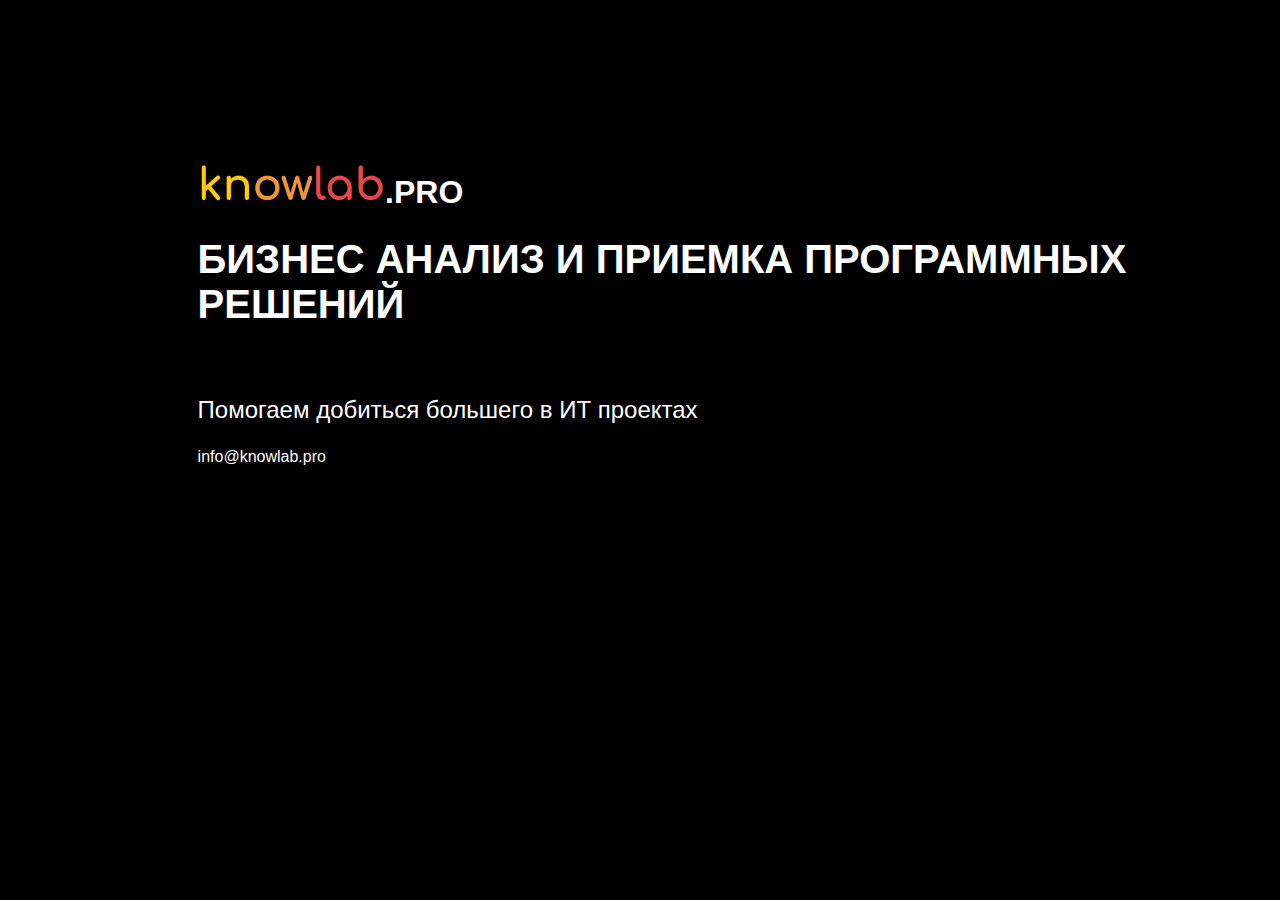
==== index.html @ b6eb98c9 "Update index.html" ====
<!DOCTYPE html>
<html>
<head>

  <meta name="yandex-verification" content="0f1e84686e78aa67" />
  
  <!-- Yandex.Metrika counter -->
<script type="text/javascript" >
   (function(m,e,t,r,i,k,a){m[i]=m[i]||function(){(m[i].a=m[i].a||[]).push(arguments)};
   m[i].l=1*new Date();k=e.createElement(t),a=e.getElementsByTagName(t)[0],k.async=1,k.src=r,a.parentNode.insertBefore(k,a)})
   (window, document, "script", "https://mc.yandex.ru/metrika/tag.js", "ym");

   ym(52873078, "init", {
        clickmap:true,
        trackLinks:true,
        accurateTrackBounce:true,
        webvisor:true
   });
</script>
<noscript><div><img src="https://mc.yandex.ru/watch/52873078" style="position:absolute; left:-9999px;" alt="" /></div></noscript>
<!-- /Yandex.Metrika counter -->
  
<title>KNOWLAB.PRO</title>
<style>
body {
  background-color: black;
  text-align: center;
  color: white;
  font-family: Arial, Helvetica, sans-serif;
}
</style>
</head>
<body>
<p><br></p>
<p><br></p>
<p><br></p>

<p><br></p>

<h2 style="text-align: left;padding-left: 15%;font-size: 200%"><img src="knowlab_logo.png" height="40">.PRO</h2>

<h1 style="text-align: left;padding-left: 15%; text-transform: uppercase;font-weight: bold;font-size: 250%">Бизнес анализ и приемка программных решений</h1>
<p><br></p>

<p style="text-align: left;padding-left: 15%;font-size: 150%;font-weight: normal">Помогаем добиться большего в ИТ проектах</p>

<p style="text-align: left;padding-left: 15%;font-size: 100%;font-weight: normal">info@knowlab.pro</p>


</body>
</html>
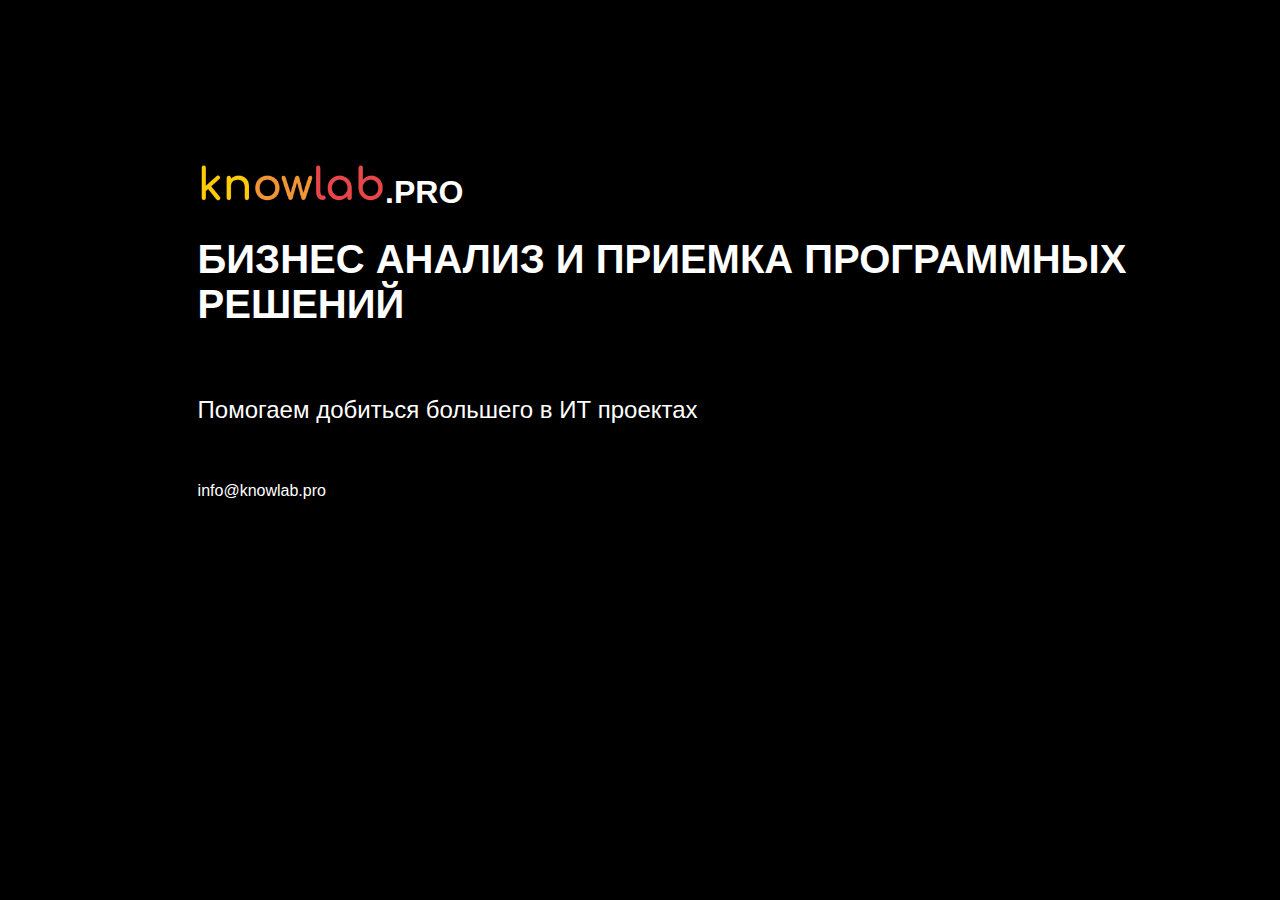
==== commit 200c5724: "Update index.html" ====
--- a/index.html
+++ b/index.html
@@ -44,6 +44,7 @@
 
 <p style="text-align: left;padding-left: 15%;font-size: 150%;font-weight: normal">Помогаем добиться большего в ИТ проектах</p>
 
+<p><br></p>
 <p style="text-align: left;padding-left: 15%;font-size: 100%;font-weight: normal">info@knowlab.pro</p>
 
 
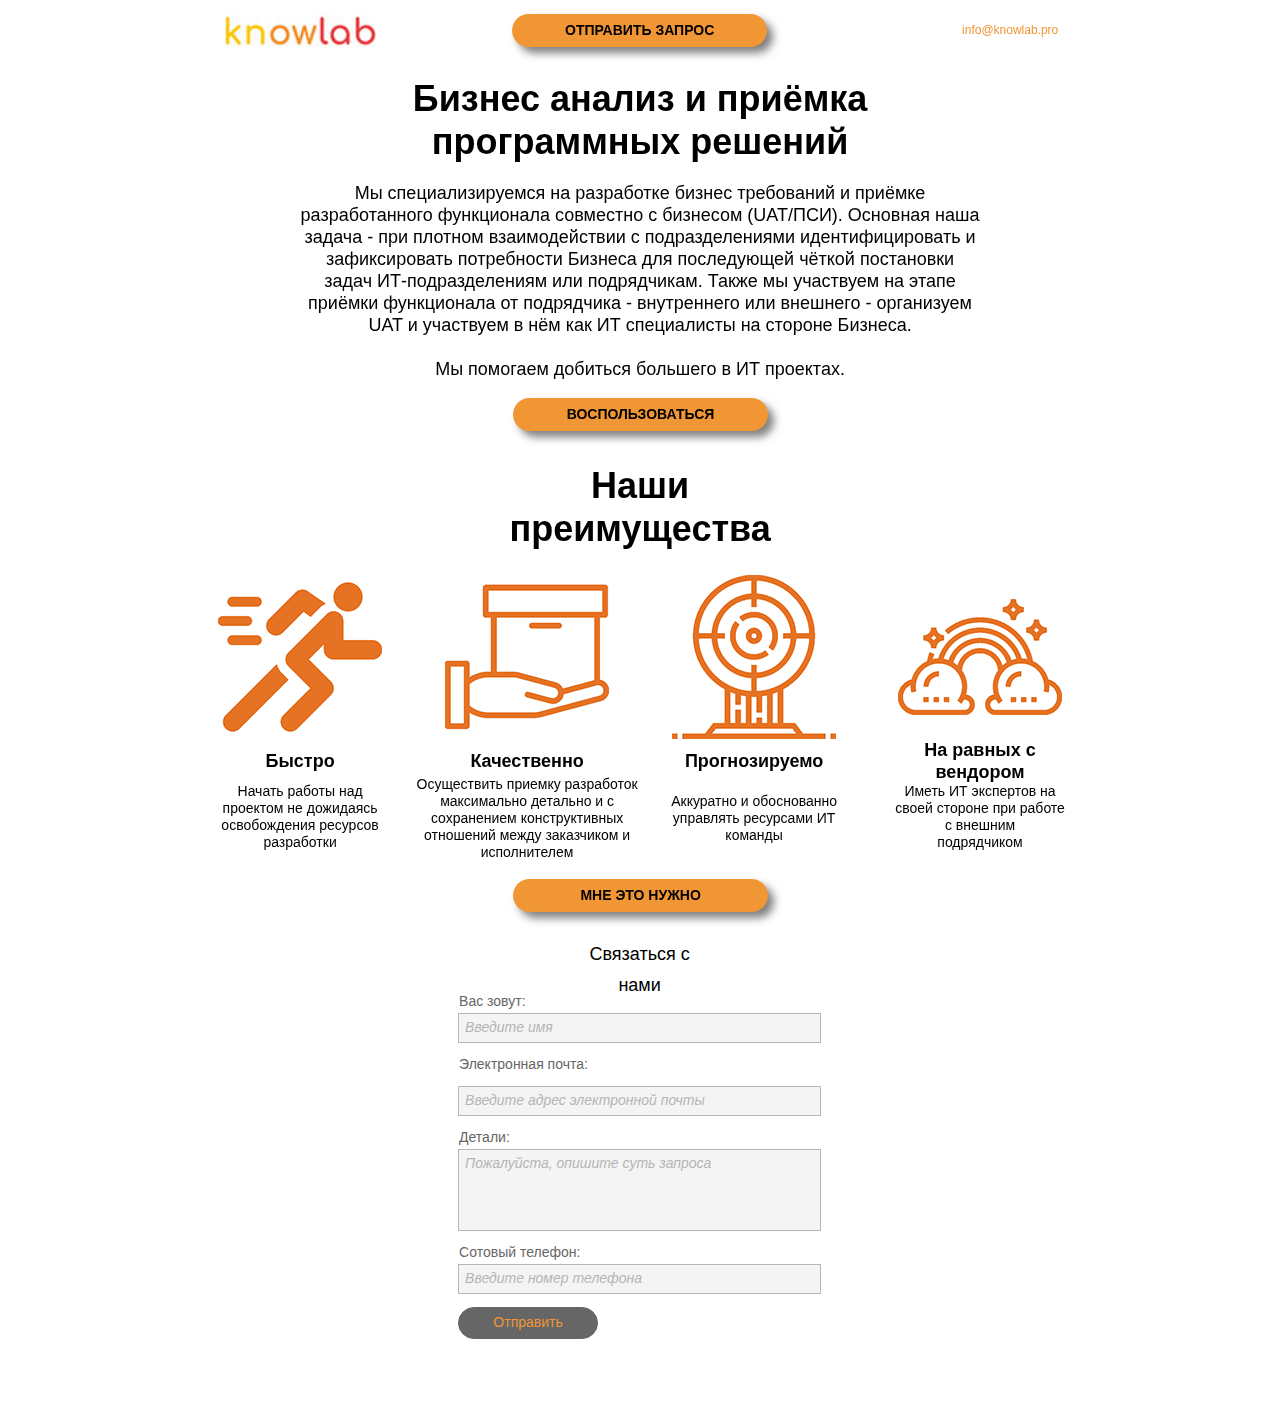
==== commit 656b25dd: "Uploaded new website version" ====
--- a/index.html
+++ b/index.html
@@ -1,52 +1,184 @@
 <!DOCTYPE html>
-<html>
-<head>
+<html class="nojs html css_verticalspacer" lang="ru-RU">
+ <head>
 
-  <meta name="yandex-verification" content="0f1e84686e78aa67" />
+  <meta http-equiv="Content-type" content="text/html;charset=UTF-8"/>
+  <meta name="generator" content="2018.0.0.379"/>
+  <meta name="viewport" content="width=device-width, initial-scale=1.0"/>
   
-  <!-- Yandex.Metrika counter -->
-<script type="text/javascript" >
-   (function(m,e,t,r,i,k,a){m[i]=m[i]||function(){(m[i].a=m[i].a||[]).push(arguments)};
-   m[i].l=1*new Date();k=e.createElement(t),a=e.getElementsByTagName(t)[0],k.async=1,k.src=r,a.parentNode.insertBefore(k,a)})
-   (window, document, "script", "https://mc.yandex.ru/metrika/tag.js", "ym");
+  <script type="text/javascript">
+   // Update the 'nojs'/'js' class on the html node
+document.documentElement.className = document.documentElement.className.replace(/\bnojs\b/g, 'js');
 
-   ym(52873078, "init", {
-        clickmap:true,
-        trackLinks:true,
-        accurateTrackBounce:true,
-        webvisor:true
-   });
+// Check that all required assets are uploaded and up-to-date
+if(typeof Muse == "undefined") window.Muse = {}; window.Muse.assets = {"required":["museutils.js", "museconfig.js", "jquery.musepolyfill.bgsize.js", "jquery.watch.js", "webpro.js", "require.js", "index.css"], "outOfDate":[]};
 </script>
-<noscript><div><img src="https://mc.yandex.ru/watch/52873078" style="position:absolute; left:-9999px;" alt="" /></div></noscript>
-<!-- /Yandex.Metrika counter -->
   
-<title>KNOWLAB.PRO</title>
-<style>
-body {
-  background-color: black;
-  text-align: center;
-  color: white;
-  font-family: Arial, Helvetica, sans-serif;
-}
-</style>
-</head>
-<body>
-<p><br></p>
-<p><br></p>
-<p><br></p>
+  <title>Home</title>
+  <!-- CSS -->
+  <link rel="stylesheet" type="text/css" href="css/site_global.css?crc=444006867"/>
+  <link rel="stylesheet" type="text/css" href="css/index.css?crc=487864320" id="pagesheet"/>
+   </head>
+ <body>
 
-<p><br></p>
+  <div class="clearfix borderbox" id="page"><!-- group -->
+   <div class="browser_width" id="u97-bw">
+    <div class="rounded-corners" id="u97"><!-- simple frame --></div>
+   </div>
+   <div class="clearfix grpelem" id="ppu94"><!-- column -->
+    <div class="clearfix colelem" id="pu94"><!-- group -->
+     <div class="museBGSize grpelem" id="u94"><!-- simple frame --></div>
+     <a class="nonblock nontext anim_swing shadow rounded-corners clearfix grpelem" id="u131-4" href="index.html#request" data-muse-temp-textContainer-sizePolicy="true" data-muse-temp-textContainer-pinning="true"><!-- content --><p>ОТПРАВИТЬ ЗАПРОС</p></a>
+     <div class="clearfix grpelem" id="u140-4" data-muse-temp-textContainer-sizePolicy="true" data-muse-temp-textContainer-pinning="true"><!-- content -->
+      <p>info@knowlab.pro</p>
+     </div>
+    </div>
+    <div class="browser_width colelem" id="u223-bw">
+     <div id="u223"><!-- column -->
+      <div class="clearfix" id="u223_align_to_page">
+       <div class="clearfix colelem" id="u202-4" data-muse-temp-textContainer-sizePolicy="true" data-muse-temp-textContainer-pinning="true"><!-- content -->
+        <p>Бизнес анализ и приёмка программных решений</p>
+       </div>
+       <div class="clearfix colelem" id="u208-7" data-muse-temp-textContainer-sizePolicy="true" data-muse-temp-textContainer-pinning="true"><!-- content -->
+        <p>Мы специализируемся на разработке бизнес требований и приёмке разработанного функционала совместно с бизнесом (UAT/ПСИ). Основная наша задача - при плотном взаимодействии с подразделениями идентифицировать и зафиксировать потребности Бизнеса для последующей чёткой постановки задач ИТ-подразделениям или подрядчикам. Также мы участвуем на этапе приёмки функционала от подрядчика - внутреннего или внешнего - организуем UAT и участвуем в нём как ИТ специалисты на стороне Бизнеса.</p>
+        <p>&nbsp;</p>
+        <p>Мы помогаем добиться большего в ИТ проектах.</p>
+       </div>
+       <a class="nonblock nontext anim_swing shadow rounded-corners clearfix colelem" id="u235-4" href="index.html#request" data-muse-temp-textContainer-sizePolicy="true" data-muse-temp-textContainer-pinning="true"><!-- content --><p>ВОСПОЛЬЗОВАТЬСЯ</p></a>
+      </div>
+     </div>
+    </div>
+    <div class="browser_width colelem" id="u226-bw">
+     <div id="u226"><!-- group -->
+      <div class="clearfix" id="u226_align_to_page">
+       <div class="clearfix grpelem" id="pu265"><!-- column -->
+        <div class="museBGSize colelem" id="u265"><!-- simple frame --></div>
+        <div class="clearfix colelem" id="u238-4" data-muse-temp-textContainer-sizePolicy="true" data-muse-temp-textContainer-pinning="true"><!-- content -->
+         <p>Быстро</p>
+        </div>
+        <div class="clearfix colelem" id="u259-6" data-muse-temp-textContainer-sizePolicy="true" data-muse-temp-textContainer-pinning="true"><!-- content -->
+         <p>Начать работы над проектом не дожидаясь освобождения ресурсов</p>
+         <p>разработки</p>
+        </div>
+       </div>
+       <div class="clearfix grpelem" id="pu232-4"><!-- column -->
+        <div class="clearfix colelem" id="u232-4" data-muse-temp-textContainer-sizePolicy="true" data-muse-temp-textContainer-pinning="true"><!-- content -->
+         <p>Наши преимущества</p>
+        </div>
+        <div class="clearfix colelem" id="pu284"><!-- group -->
+         <div class="museBGSize grpelem" id="u284"><!-- simple frame --></div>
+         <div class="museBGSize grpelem" id="u298"><!-- simple frame --></div>
+        </div>
+        <div class="clearfix colelem" id="pu241-4"><!-- group -->
+         <div class="clearfix grpelem" id="u241-4" data-muse-temp-textContainer-sizePolicy="true" data-muse-temp-textContainer-pinning="true"><!-- content -->
+          <p>Качественно</p>
+         </div>
+         <div class="clearfix grpelem" id="u247-4" data-muse-temp-textContainer-sizePolicy="true" data-muse-temp-textContainer-pinning="true"><!-- content -->
+          <p>Прогнозируемо</p>
+         </div>
+        </div>
+        <div class="clearfix colelem" id="pu256-8"><!-- group -->
+         <div class="clearfix grpelem" id="u256-8" data-muse-temp-textContainer-sizePolicy="true" data-muse-temp-textContainer-pinning="true"><!-- content -->
+          <p>Осуществить приемку разработок максимально детально и с</p>
+          <p>сохранением конструктивных отношений между заказчиком и</p>
+          <p>исполнителем</p>
+         </div>
+         <div class="clearfix grpelem" id="u253-4" data-muse-temp-textContainer-sizePolicy="true" data-muse-temp-textContainer-pinning="true"><!-- content -->
+          <p>Аккуратно и обоснованно управлять ресурсами ИТ команды</p>
+         </div>
+        </div>
+        <a class="nonblock nontext anim_swing shadow rounded-corners clearfix colelem" id="u262-4" href="index.html#request" data-muse-temp-textContainer-sizePolicy="true" data-muse-temp-textContainer-pinning="true"><!-- content --><p>МНЕ ЭТО НУЖНО</p></a>
+       </div>
+       <div class="clearfix grpelem" id="pu287"><!-- column -->
+        <div class="museBGSize colelem" id="u287"><!-- simple frame --></div>
+        <div class="clearfix colelem" id="u244-4" data-muse-temp-textContainer-sizePolicy="true" data-muse-temp-textContainer-pinning="true"><!-- content -->
+         <p>На равных с вендором</p>
+        </div>
+        <div class="clearfix colelem" id="u250-6" data-muse-temp-textContainer-sizePolicy="true" data-muse-temp-textContainer-pinning="true"><!-- content -->
+         <p>Иметь ИТ экспертов на своей стороне при работе с внешним</p>
+         <p>подрядчиком</p>
+        </div>
+       </div>
+      </div>
+     </div>
+    </div>
+    <div class="browser_width colelem" id="u137-bw">
+     <div id="u137"><!-- group -->
+      <div class="clearfix" id="u137_align_to_page">
+       <a class="anchor_item grpelem" id="request" data-sizePolicy="fixed" data-pintopage="page_fluidx"></a>
+       <div class="clearfix grpelem" id="pu146-4"><!-- column -->
+        <div class="clearfix colelem" id="u146-4" data-muse-temp-textContainer-sizePolicy="true" data-muse-temp-textContainer-pinning="true"><!-- content -->
+         <p>Связаться с нами</p>
+        </div>
+        <form class="form-grp clearfix colelem" id="widgetu149" method="post" enctype="multipart/form-data" action="scripts/form-u149.php"><!-- none box -->
+         <div class="position_content" id="widgetu149_position_content">
+          <div class="fld-grp clearfix colelem" id="widgetu150" data-required="true"><!-- none box -->
+           <label class="fld-label actAsDiv clearfix colelem" id="u152-4" data-muse-temp-textContainer-sizePolicy="true" data-muse-temp-textContainer-pinning="true" for="widgetu150_input"><!-- content --><span class="actAsPara">Вас зовут:</span></label>
+           <span class="fld-input NoWrap actAsDiv clearfix colelem" id="u153-4" data-muse-temp-textContainer-sizePolicy="true" data-muse-temp-textContainer-pinning="true"><!-- content --><div id="u153-3"><input class="wrapped-input" type="text" spellcheck="false" id="widgetu150_input" name="custom_U150" tabindex="1"/><label class="wrapped-input fld-prompt" id="widgetu150_prompt" for="widgetu150_input"><span class="actAsPara">Введите имя</span></label></div></span>
+          </div>
+          <div class="fld-grp clearfix colelem" id="widgetu154" data-required="true" data-type="email"><!-- none box -->
+           <label class="fld-label actAsDiv clearfix colelem" id="u157-4" data-muse-temp-textContainer-sizePolicy="true" data-muse-temp-textContainer-pinning="true" for="widgetu154_input"><!-- content --><span class="actAsPara">Электронная почта:</span></label>
+           <span class="fld-input NoWrap actAsDiv clearfix colelem" id="u155-4" data-muse-temp-textContainer-sizePolicy="true" data-muse-temp-textContainer-pinning="true"><!-- content --><div id="u155-3"><input class="wrapped-input" type="email" spellcheck="false" id="widgetu154_input" name="Email" tabindex="2"/><label class="wrapped-input fld-prompt" id="widgetu154_prompt" for="widgetu154_input"><span class="actAsPara">Введите адрес электронной почты</span></label></div></span>
+          </div>
+          <div class="fld-grp clearfix colelem" id="widgetu160" data-required="false"><!-- none box -->
+           <label class="fld-label actAsDiv clearfix colelem" id="u161-4" data-muse-temp-textContainer-sizePolicy="true" data-muse-temp-textContainer-pinning="true" for="widgetu160_input"><!-- content --><span class="actAsPara">Детали:</span></label>
+           <span class="fld-textarea actAsDiv clearfix colelem" id="u162-4" data-muse-temp-textContainer-sizePolicy="true" data-muse-temp-textContainer-pinning="true"><!-- content --><div id="u162-3"><textarea class="wrapped-input" id="widgetu160_input" name="custom_U160" tabindex="3"></textarea><label class="wrapped-input fld-prompt" id="widgetu160_prompt" for="widgetu160_input"><span class="actAsPara">Пожалуйста, опишите суть запроса</span></label></div></span>
+          </div>
+          <div class="fld-grp clearfix colelem" id="widgetu211" data-required="false"><!-- none box -->
+           <label class="fld-label actAsDiv clearfix grpelem" id="u213-4" data-muse-temp-textContainer-sizePolicy="true" data-muse-temp-textContainer-pinning="true" for="widgetu211_input"><!-- content --><span class="actAsPara">Сотовый телефон:</span></label>
+           <span class="fld-input NoWrap actAsDiv clearfix grpelem" id="u214-4" data-muse-temp-textContainer-sizePolicy="true" data-muse-temp-textContainer-pinning="true"><!-- content --><div id="u214-3"><input class="wrapped-input" type="tel" spellcheck="false" id="widgetu211_input" name="custom_U211" tabindex="4"/><label class="wrapped-input fld-prompt" id="widgetu211_prompt" for="widgetu211_input"><span class="actAsPara">Введите номер телефона</span></label></div></span>
+          </div>
+          <div class="clearfix colelem" id="pu158-4"><!-- group -->
+           <div class="clearfix grpelem" id="u158-4" data-muse-temp-textContainer-sizePolicy="true" data-muse-temp-textContainer-pinning="true"><!-- content -->
+            <p>Отправка формы…</p>
+           </div>
+           <div class="clearfix grpelem" id="u164-4" data-muse-temp-textContainer-sizePolicy="true" data-muse-temp-textContainer-pinning="true"><!-- content -->
+            <p>На сервере произошла ошибка.</p>
+           </div>
+           <div class="clearfix grpelem" id="u159-4" data-muse-temp-textContainer-sizePolicy="true" data-muse-temp-textContainer-pinning="true"><!-- content -->
+            <p>Форма получена.</p>
+           </div>
+           <button class="submit-btn NoWrap rounded-corners clearfix grpelem" id="u165-4" data-muse-temp-textContainer-sizePolicy="true" data-muse-temp-textContainer-pinning="true" type="submit" value="Отправить" tabindex="5"><!-- content -->
+            <div style="margin-top:-12px;height:12px;">
+             <p>Отправить</p>
+            </div>
+           </button>
+          </div>
+         </div>
+        </form>
+       </div>
+      </div>
+     </div>
+    </div>
+   </div>
+   <div class="verticalspacer" data-offset-top="1318" data-content-above-spacer="1317" data-content-below-spacer="61" data-sizePolicy="fixed" data-pintopage="page_fixedLeft"></div>
+  </div>
+  <!-- Other scripts -->
+  <script type="text/javascript">
+   // Decide weather to suppress missing file error or not based on preference setting
+var suppressMissingFileError = false
+</script>
+  <script type="text/javascript">
+   window.Muse.assets.check=function(d){if(!window.Muse.assets.checked){window.Muse.assets.checked=!0;var b={},c=function(a,b){if(window.getComputedStyle){var c=window.getComputedStyle(a,null);return c&&c.getPropertyValue(b)||c&&c[b]||""}if(document.documentElement.currentStyle)return(c=a.currentStyle)&&c[b]||a.style&&a.style[b]||"";return""},a=function(a){if(a.match(/^rgb/))return a=a.replace(/\s+/g,"").match(/([\d\,]+)/gi)[0].split(","),(parseInt(a[0])<<16)+(parseInt(a[1])<<8)+parseInt(a[2]);if(a.match(/^\#/))return parseInt(a.substr(1),
+16);return 0},g=function(g){for(var f=document.getElementsByTagName("link"),h=0;h<f.length;h++)if("text/css"==f[h].type){var i=(f[h].href||"").match(/\/?css\/([\w\-]+\.css)\?crc=(\d+)/);if(!i||!i[1]||!i[2])break;b[i[1]]=i[2]}f=document.createElement("div");f.className="version";f.style.cssText="display:none; width:1px; height:1px;";document.getElementsByTagName("body")[0].appendChild(f);for(h=0;h<Muse.assets.required.length;){var i=Muse.assets.required[h],l=i.match(/([\w\-\.]+)\.(\w+)$/),k=l&&l[1]?
+l[1]:null,l=l&&l[2]?l[2]:null;switch(l.toLowerCase()){case "css":k=k.replace(/\W/gi,"_").replace(/^([^a-z])/gi,"_$1");f.className+=" "+k;k=a(c(f,"color"));l=a(c(f,"backgroundColor"));k!=0||l!=0?(Muse.assets.required.splice(h,1),"undefined"!=typeof b[i]&&(k!=b[i]>>>24||l!=(b[i]&16777215))&&Muse.assets.outOfDate.push(i)):h++;f.className="version";break;case "js":h++;break;default:throw Error("Unsupported file type: "+l);}}d?d().jquery!="1.8.3"&&Muse.assets.outOfDate.push("jquery-1.8.3.min.js"):Muse.assets.required.push("jquery-1.8.3.min.js");
+f.parentNode.removeChild(f);if(Muse.assets.outOfDate.length||Muse.assets.required.length)f="Some files on the server may be missing or incorrect. Clear browser cache and try again. If the problem persists please contact website author.",g&&Muse.assets.outOfDate.length&&(f+="\nOut of date: "+Muse.assets.outOfDate.join(",")),g&&Muse.assets.required.length&&(f+="\nMissing: "+Muse.assets.required.join(",")),suppressMissingFileError?(f+="\nUse SuppressMissingFileError key in AppPrefs.xml to show missing file error pop up.",console.log(f)):alert(f)};location&&location.search&&location.search.match&&location.search.match(/muse_debug/gi)?
+setTimeout(function(){g(!0)},5E3):g()}};
+var muse_init=function(){require.config({baseUrl:""});require(["jquery","museutils","whatinput","jquery.musepolyfill.bgsize","jquery.watch","webpro"],function(d){var $ = d;$(document).ready(function(){try{
+window.Muse.assets.check($);/* body */
+Muse.Utils.transformMarkupToFixBrowserProblemsPreInit();/* body */
+Muse.Utils.prepHyperlinks(true);/* body */
+Muse.Utils.resizeHeight('.browser_width');/* resize height */
+Muse.Utils.requestAnimationFrame(function() { $('body').addClass('initialized'); });/* mark body as initialized */
+Muse.Utils.makeButtonsVisibleAfterSettingMinWidth();/* body */
+Muse.Utils.initWidget('#widgetu149', ['#bp_infinity'], function(elem) { return new WebPro.Widget.Form(elem, {validationEvent:'submit',errorStateSensitivity:'high',fieldWrapperClass:'fld-grp',formSubmittedClass:'frm-sub-st',formErrorClass:'frm-subm-err-st',formDeliveredClass:'frm-subm-ok-st',notEmptyClass:'non-empty-st',focusClass:'focus-st',invalidClass:'fld-err-st',requiredClass:'fld-err-st',ajaxSubmit:true}); });/* #widgetu149 */
+Muse.Utils.fullPage('#page');/* 100% height page */
+Muse.Utils.showWidgetsWhenReady();/* body */
+Muse.Utils.transformMarkupToFixBrowserProblems();/* body */
+}catch(b){if(b&&"function"==typeof b.notify?b.notify():Muse.Assert.fail("Error calling selector function: "+b),false)throw b;}})})};
 
-<h2 style="text-align: left;padding-left: 15%;font-size: 200%"><img src="knowlab_logo.png" height="40">.PRO</h2>
-
-<h1 style="text-align: left;padding-left: 15%; text-transform: uppercase;font-weight: bold;font-size: 250%">Бизнес анализ и приемка программных решений</h1>
-<p><br></p>
-
-<p style="text-align: left;padding-left: 15%;font-size: 150%;font-weight: normal">Помогаем добиться большего в ИТ проектах</p>
-
-<p><br></p>
-<p style="text-align: left;padding-left: 15%;font-size: 100%;font-weight: normal">info@knowlab.pro</p>
-
-
-</body>
+</script>
+  <!-- RequireJS script -->
+  <script src="scripts/require.js?crc=4157109226" type="text/javascript" async data-main="scripts/museconfig.js?crc=380897831" onload="if (requirejs) requirejs.onError = function(requireType, requireModule) { if (requireType && requireType.toString && requireType.toString().indexOf && 0 <= requireType.toString().indexOf('#scripterror')) window.Muse.assets.check(); }" onerror="window.Muse.assets.check();"></script>
+   </body>
 </html>
--- a/css/site_global.css
+++ b/css/site_global.css
@@ -0,0 +1 @@
+html{min-height:100%;min-width:100%;-ms-text-size-adjust:none;}body,div,dl,dt,dd,ul,ol,li,nav,h1,h2,h3,h4,h5,h6,pre,code,form,fieldset,legend,input,button,textarea,p,blockquote,th,td,a{margin:0px;padding:0px;border-width:0px;border-style:solid;border-color:transparent;-webkit-transform-origin:left top;-ms-transform-origin:left top;-o-transform-origin:left top;transform-origin:left top;background-repeat:no-repeat;}button.submit-btn{-moz-box-sizing:content-box;-webkit-box-sizing:content-box;box-sizing:content-box;}.transition{-webkit-transition-property:background-image,background-position,background-color,border-color,border-radius,color,font-size,font-style,font-weight,letter-spacing,line-height,text-align,box-shadow,text-shadow,opacity;transition-property:background-image,background-position,background-color,border-color,border-radius,color,font-size,font-style,font-weight,letter-spacing,line-height,text-align,box-shadow,text-shadow,opacity;}.transition *{-webkit-transition:inherit;transition:inherit;}table{border-collapse:collapse;border-spacing:0px;}fieldset,img{border:0px;border-style:solid;-webkit-transform-origin:left top;-ms-transform-origin:left top;-o-transform-origin:left top;transform-origin:left top;}address,caption,cite,code,dfn,em,strong,th,var,optgroup{font-style:inherit;font-weight:inherit;}del,ins{text-decoration:none;}li{list-style:none;}caption,th{text-align:left;}h1,h2,h3,h4,h5,h6{font-size:100%;font-weight:inherit;}input,button,textarea,select,optgroup,option{font-family:inherit;font-size:inherit;font-style:inherit;font-weight:inherit;}.form-grp input,.form-grp textarea{-webkit-appearance:none;-webkit-border-radius:0;}body{font-family:Arial, Helvetica Neue, Helvetica, sans-serif;text-align:left;font-size:14px;line-height:17px;word-wrap:break-word;text-rendering:optimizeLegibility;-moz-font-feature-settings:'liga';-ms-font-feature-settings:'liga';-webkit-font-feature-settings:'liga';font-feature-settings:'liga';}a:link{color:#0000FF;text-decoration:underline;}a:visited{color:#800080;text-decoration:underline;}a:hover{color:#0000FF;text-decoration:underline;}a:active{color:#EE0000;text-decoration:underline;}a.nontext{color:black;text-decoration:none;font-style:normal;font-weight:normal;}.normal_text{color:#000000;direction:ltr;font-family:Arial, Helvetica Neue, Helvetica, sans-serif;font-size:14px;font-style:normal;font-weight:normal;letter-spacing:0px;line-height:17px;text-align:left;text-decoration:none;text-indent:0px;text-transform:none;vertical-align:0px;padding:0px;}.list0 li:before{position:absolute;right:100%;letter-spacing:0px;text-decoration:none;font-weight:normal;font-style:normal;}.rtl-list li:before{right:auto;left:100%;}.nls-None > li:before,.nls-None .list3 > li:before,.nls-None .list6 > li:before{margin-right:6px;content:'•';}.nls-None .list1 > li:before,.nls-None .list4 > li:before,.nls-None .list7 > li:before{margin-right:6px;content:'○';}.nls-None,.nls-None .list1,.nls-None .list2,.nls-None .list3,.nls-None .list4,.nls-None .list5,.nls-None .list6,.nls-None .list7,.nls-None .list8{padding-left:34px;}.nls-None.rtl-list,.nls-None .list1.rtl-list,.nls-None .list2.rtl-list,.nls-None .list3.rtl-list,.nls-None .list4.rtl-list,.nls-None .list5.rtl-list,.nls-None .list6.rtl-list,.nls-None .list7.rtl-list,.nls-None .list8.rtl-list{padding-left:0px;padding-right:34px;}.nls-None .list2 > li:before,.nls-None .list5 > li:before,.nls-None .list8 > li:before{margin-right:6px;content:'-';}.nls-None.rtl-list > li:before,.nls-None .list1.rtl-list > li:before,.nls-None .list2.rtl-list > li:before,.nls-None .list3.rtl-list > li:before,.nls-None .list4.rtl-list > li:before,.nls-None .list5.rtl-list > li:before,.nls-None .list6.rtl-list > li:before,.nls-None .list7.rtl-list > li:before,.nls-None .list8.rtl-list > li:before{margin-right:0px;margin-left:6px;}.TabbedPanelsTab{white-space:nowrap;}.MenuBar .MenuBarView,.MenuBar .SubMenuView{display:block;list-style:none;}.MenuBar .SubMenu{display:none;position:absolute;}.NoWrap{white-space:nowrap;word-wrap:normal;}.rootelem{margin-left:auto;margin-right:auto;}.colelem{display:inline;float:left;clear:both;}.clearfix:after{content:"\0020";visibility:hidden;display:block;height:0px;clear:both;}*:first-child+html .clearfix{zoom:1;}.clip_frame{overflow:hidden;}.popup_anchor{position:relative;width:0px;height:0px;}.allow_click_through *{pointer-events:auto;}.popup_element{z-index:100000;}.svg{display:block;vertical-align:top;}span.wrap{content:'';clear:left;display:block;}span.actAsInlineDiv{display:inline-block;}.position_content,.excludeFromNormalFlow{float:left;}.preload_images{position:absolute;overflow:hidden;left:-9999px;top:-9999px;height:1px;width:1px;}.preload{height:1px;width:1px;}.animateStates{-webkit-transition:0.3s ease-in-out;-moz-transition:0.3s ease-in-out;-o-transition:0.3s ease-in-out;transition:0.3s ease-in-out;}[data-whatinput="mouse"] *:focus,[data-whatinput="touch"] *:focus,input:focus,textarea:focus{outline:none;}textarea{resize:none;overflow:auto;}.allow_click_through,.fld-prompt{pointer-events:none;}.wrapped-input{position:absolute;top:0px;left:0px;background:transparent;border:none;}.submit-btn{z-index:50000;cursor:pointer;}.anchor_item{width:22px;height:18px;}.MenuBar .SubMenuVisible,.MenuBarVertical .SubMenuVisible,.MenuBar .SubMenu .SubMenuVisible,.popup_element.Active,span.actAsPara,.actAsDiv,a.nonblock.nontext,img.block{display:block;}.widget_invisible,.js .invi,.js .mse_pre_init{visibility:hidden;}.ose_ei{visibility:hidden;z-index:0;}.no_vert_scroll{overflow-y:hidden;}.always_vert_scroll{overflow-y:scroll;}.always_horz_scroll{overflow-x:scroll;}.fullscreen{overflow:hidden;left:0px;top:0px;position:fixed;height:100%;width:100%;-moz-box-sizing:border-box;-webkit-box-sizing:border-box;-ms-box-sizing:border-box;box-sizing:border-box;}.fullwidth{position:absolute;}.borderbox{-moz-box-sizing:border-box;-webkit-box-sizing:border-box;-ms-box-sizing:border-box;box-sizing:border-box;}.scroll_wrapper{position:absolute;overflow:auto;left:0px;right:0px;top:0px;bottom:0px;padding-top:0px;padding-bottom:0px;margin-top:0px;margin-bottom:0px;}.browser_width > *{position:absolute;left:0px;right:0px;}.grpelem,.accordion_wrapper{display:inline;float:left;}.fld-checkbox input[type=checkbox],.fld-radiobutton input[type=radio]{position:absolute;overflow:hidden;clip:rect(0px, 0px, 0px, 0px);height:1px;width:1px;margin:-1px;padding:0px;border:0px;}.fld-checkbox input[type=checkbox] + label,.fld-radiobutton input[type=radio] + label{display:inline-block;background-repeat:no-repeat;cursor:pointer;float:left;width:100%;height:100%;}.pointer_cursor,.fld-recaptcha-mode,.fld-recaptcha-refresh,.fld-recaptcha-help{cursor:pointer;}p,h1,h2,h3,h4,h5,h6,ol,ul,span.actAsPara{max-height:1000000px;}.superscript{vertical-align:super;font-size:66%;line-height:0px;}.subscript{vertical-align:sub;font-size:66%;line-height:0px;}.horizontalSlideShow{-ms-touch-action:pan-y;touch-action:pan-y;}.verticalSlideShow{-ms-touch-action:pan-x;touch-action:pan-x;}.colelem100,.verticalspacer{clear:both;}.list0 li,.MenuBar .MenuItemContainer,.SlideShowContentPanel .fullscreen img,.css_verticalspacer .verticalspacer{position:relative;}.popup_element.Inactive,.js .disn,.js .an_invi,.hidden,.breakpoint{display:none;}#muse_css_mq{position:absolute;display:none;background-color:#FFFFFE;}.fluid_height_spacer{width:0.01px;}.muse_check_css{display:none;position:fixed;}@media screen and (-webkit-min-device-pixel-ratio:0){body{text-rendering:auto;}}--- a/css/index.css
+++ b/css/index.css
@@ -0,0 +1 @@
+.version.index{color:#00001D;background-color:#143800;}#page{z-index:1;min-height:1310px;background-image:none;border-width:0px;border-color:#000000;background-color:transparent;padding-bottom:62px;width:100%;max-width:1020px;margin-left:auto;margin-right:auto;}#u97{z-index:2;height:62px;background-color:#FFFFFF;border-radius:10px 10px 0px 0px ;position:fixed;top:0px;}#u97-bw{z-index:2;}#ppu94{z-index:0;margin-right:-10000px;width:100%;}#pu94{z-index:7;width:83.34%;margin-left:8.34%;}#u94{z-index:7;height:62px;opacity:1;-ms-filter:"progid:DXImageTransform.Microsoft.Alpha(Opacity=100)";filter:alpha(opacity=100);position:relative;margin-right:-10000px;width:20%;background:transparent url("../images/knowlab%20logo%20example%204.jpg?crc=280718290") no-repeat center center;background-size:contain;}#u131-4{z-index:8;min-height:33px;box-shadow:6px 6px 8px rgba(0,0,0,0.5);background-color:#F19635;border-radius:28px;line-height:32px;text-align:center;font-family:Trebuchet, Trebuchet MS, Tahoma, Arial, sans-serif;font-weight:bold;position:relative;margin-right:-10000px;margin-top:14px;width:30%;left:34.95%;}#u131-4:hover{box-shadow:6px 6px 8px rgba(0,0,0,0.5);background-color:#E8474A;padding-top:0px;padding-bottom:0px;min-height:33px;width:30%;margin:14px -10000px 0px 0%;}#u131-4:active{box-shadow:none;background-color:#F19635;padding-top:0px;padding-bottom:0px;min-height:33px;width:30%;margin:14px -10000px 0px 0%;}#u131-4.MuseLinkActive{box-shadow:none;background-color:#F19635;padding-top:0px;padding-bottom:0px;min-height:33px;width:30%;margin:14px -10000px 0px 0%;}#u140-4{z-index:12;min-height:32px;border-width:0px;border-color:transparent;background-color:transparent;color:#F19635;line-height:31px;font-size:12px;text-align:center;font-family:Trebuchet, Trebuchet MS, Tahoma, Arial, sans-serif;position:relative;margin-right:-10000px;margin-top:15px;width:12.95%;left:87.06%;}#u223{z-index:5;min-height:393.8px;background-color:transparent;padding-bottom:0px;}#u223_align_to_page{margin-left:auto;margin-right:auto;position:relative;max-width:1020px;padding-top:15px;padding-bottom:25px;}#u202-4{z-index:73;min-height:94px;background-color:transparent;line-height:43px;font-size:36px;text-align:center;font-family:Trebuchet, Trebuchet MS, Tahoma, Arial, sans-serif;font-weight:bold;position:relative;width:66.67%;left:16.67%;}#u208-7{z-index:77;min-height:184px;background-color:transparent;line-height:22px;font-size:18px;text-align:center;font-family:Trebuchet, Trebuchet MS, Tahoma, Arial, sans-serif;margin-top:11px;position:relative;width:66.67%;left:16.67%;}#u235-4{z-index:136;min-height:33px;box-shadow:6px 6px 8px rgba(0,0,0,0.5);background-color:#F19635;border-radius:28px;line-height:32px;text-align:center;font-family:Trebuchet, Trebuchet MS, Tahoma, Arial, sans-serif;font-weight:bold;margin-top:18px;position:relative;width:25%;left:37.55%;}#u235-4:hover{box-shadow:6px 6px 8px rgba(0,0,0,0.5);background-color:#E8474A;padding-top:0px;padding-bottom:0px;min-height:33px;width:25%;margin:18px 0px 0px 0%;}#u235-4:active{box-shadow:none;background-color:#F19635;padding-top:0px;padding-bottom:0px;min-height:33px;width:25%;margin:18px 0px 0px 0%;}#u235-4.MuseLinkActive{box-shadow:none;background-color:#F19635;padding-top:0px;padding-bottom:0px;min-height:33px;width:25%;margin:18px 0px 0px 0%;}.js body.initialized{visibility:visible;}#u223-bw{z-index:5;min-height:393.8px;}#u226{z-index:6;min-height:457px;background-color:transparent;padding-bottom:9px;}#pu265{z-index:128;padding-bottom:0px;margin-right:-10000px;margin-top:119px;width:16.67%;margin-left:8.34%;}#u265{z-index:128;height:164px;opacity:1;-ms-filter:"progid:DXImageTransform.Microsoft.Alpha(Opacity=100)";filter:alpha(opacity=100);position:relative;width:100%;background:transparent url("../images/running1-u265-fr.png?crc=395860217") no-repeat center center;background-size:contain;}#u238-4{z-index:88;min-height:17px;background-color:transparent;line-height:22px;font-size:18px;text-align:center;font-family:Trebuchet, Trebuchet MS, Tahoma, Arial, sans-serif;font-weight:bold;margin-top:11px;position:relative;width:100%;}#u259-6{z-index:122;min-height:72px;background-color:transparent;text-align:center;font-family:Trebuchet, Trebuchet MS, Tahoma, Arial, sans-serif;margin-top:11px;position:relative;width:100%;}#pu232-4{z-index:84;padding-bottom:0px;margin-right:-10000px;margin-top:8px;width:41.67%;margin-left:27.85%;}#u232-4{z-index:84;min-height:41px;background-color:transparent;line-height:43px;font-size:36px;text-align:center;font-family:Trebuchet, Trebuchet MS, Tahoma, Arial, sans-serif;font-weight:bold;position:relative;width:80%;margin-left:13.18%;}#pu284{z-index:129;margin-top:25px;width:93.42%;margin-left:6.59%;}#u284{z-index:129;height:164px;opacity:1;-ms-filter:"progid:DXImageTransform.Microsoft.Alpha(Opacity=100)";filter:alpha(opacity=100);position:relative;margin-right:-10000px;width:42.83%;background:transparent url("../images/gift1.png?crc=4011923999") no-repeat center center;background-size:contain;}#u298{z-index:131;height:164px;opacity:1;-ms-filter:"progid:DXImageTransform.Microsoft.Alpha(Opacity=100)";filter:alpha(opacity=100);position:relative;margin-right:-10000px;width:42.83%;left:57.18%;background:transparent url("../images/shooting-target_orange-u298-fr.png?crc=4285348029") no-repeat center center;background-size:contain;}#pu241-4{z-index:92;margin-top:11px;width:93.42%;margin-left:6.59%;}#u241-4{z-index:92;min-height:17px;background-color:transparent;line-height:22px;font-size:18px;text-align:center;font-family:Trebuchet, Trebuchet MS, Tahoma, Arial, sans-serif;font-weight:bold;position:relative;margin-right:-10000px;width:42.83%;}#u247-4{z-index:100;min-height:17px;background-color:transparent;line-height:22px;font-size:18px;text-align:center;font-family:Trebuchet, Trebuchet MS, Tahoma, Arial, sans-serif;font-weight:bold;position:relative;margin-right:-10000px;width:42.83%;left:57.18%;}#pu256-8{z-index:114;margin-top:4px;width:100%;}#u256-8{z-index:114;min-height:72px;background-color:transparent;text-align:center;font-family:Trebuchet, Trebuchet MS, Tahoma, Arial, sans-serif;position:relative;margin-right:-10000px;width:53.18%;}#u253-4{z-index:110;min-height:52px;background-color:transparent;text-align:center;font-family:Trebuchet, Trebuchet MS, Tahoma, Arial, sans-serif;position:relative;margin-right:-10000px;margin-top:17px;width:40%;left:60%;}#u262-4{z-index:132;min-height:33px;box-shadow:6px 6px 8px rgba(0,0,0,0.5);background-color:#F19635;border-radius:28px;line-height:32px;text-align:center;font-family:Trebuchet, Trebuchet MS, Tahoma, Arial, sans-serif;font-weight:bold;margin-top:18px;position:relative;width:60%;margin-left:23.3%;}#u262-4:hover{box-shadow:6px 6px 8px rgba(0,0,0,0.5);background-color:#E8474A;padding-top:0px;padding-bottom:0px;min-height:33px;width:60%;margin:18px 0px 0px 23.294117647058822%;}#u262-4:active{box-shadow:none;background-color:#F19635;padding-top:0px;padding-bottom:0px;min-height:33px;width:60%;margin:18px 0px 0px 23.294117647058822%;}#u262-4.MuseLinkActive{box-shadow:none;background-color:#F19635;padding-top:0px;padding-bottom:0px;min-height:33px;width:60%;margin:18px 0px 0px 23.294117647058822%;}#pu287{z-index:130;padding-bottom:0px;margin-right:-10000px;margin-top:119px;width:16.67%;margin-left:75%;}#u287{z-index:130;height:164px;opacity:1;-ms-filter:"progid:DXImageTransform.Microsoft.Alpha(Opacity=100)";filter:alpha(opacity=100);position:relative;width:100%;background:transparent url("../images/rainbow_orange-u287-fr.png?crc=64420428") no-repeat center center;background-size:contain;}#u244-4{z-index:96;min-height:17px;background-color:transparent;line-height:22px;font-size:18px;text-align:center;font-family:Trebuchet, Trebuchet MS, Tahoma, Arial, sans-serif;font-weight:bold;position:relative;width:100%;}#u250-6{z-index:104;min-height:72px;background-color:transparent;text-align:center;font-family:Trebuchet, Trebuchet MS, Tahoma, Arial, sans-serif;position:relative;width:100%;}#u226-bw{z-index:6;min-height:457px;}#u137{z-index:3;min-height:388px;background-color:transparent;padding-bottom:8px;}#u226_align_to_page,#u137_align_to_page{margin-left:auto;margin-right:auto;position:relative;max-width:1020px;}#request{position:relative;margin-right:-10000px;width:22px;margin-top:16px;}#pu146-4{z-index:16;margin-right:-10000px;margin-top:17px;width:35.4%;margin-left:32.26%;}#u146-4{z-index:16;min-height:34px;background-color:transparent;line-height:31px;font-size:18px;text-align:center;font-family:Trebuchet, Trebuchet MS, Tahoma, Arial, sans-serif;position:relative;width:39.62%;margin-left:30.2%;}#widgetu149{z-index:20;padding-bottom:0px;top:-7px;margin-bottom:-7px;position:relative;width:100%;}#widgetu149_position_content{width:100%;}#widgetu150{z-index:21;border-width:0px;border-color:transparent;background-color:transparent;padding-bottom:0px;position:relative;width:100.56%;left:-0.28%;}#widgetu150.fld-err-st{background-color:transparent;border-radius:0px;min-height:0px;width:100.56%;margin:0px 0px 0px 0%;}#u152-4{z-index:22;min-height:20px;border-width:0px;border-color:transparent;background-color:transparent;color:#666666;line-height:14px;text-align:left;font-family:Trebuchet, Trebuchet MS, Tahoma, Arial, sans-serif;position:relative;width:61.44%;margin-left:0.28%;}#u153-4{z-index:26;min-height:16px;border-style:solid;border-width:1px;border-color:#B5B5B5;background-color:#F4F4F4;top:-1px;margin-bottom:-1px;position:relative;width:99.45%;padding:6px 0px;}#widgetu150.non-empty-st #u153-4{border-color:#666666;background-color:#FFFFFF;}#widgetu150:hover #u153-4{border-color:#666666;background-color:#FFFFFF;padding-top:6px;padding-bottom:6px;min-height:16px;width:99.45%;margin:0px 0px -1px 0%;}#widgetu150.focus-st #u153-4{border-color:#666666;background-color:#FFFFFF;padding-top:6px;padding-bottom:6px;min-height:16px;width:99.45%;margin:0px 0px -1px 0%;}#widgetu150.non-empty-st #u153-4 *{color:#666666;font-style:normal;}#widgetu150:hover #u153-4 *{color:#666666;font-style:normal;}#widgetu150.focus-st #u153-4 *{color:#666666;font-style:normal;}#widgetu154{z-index:30;border-width:0px;border-color:transparent;background-color:transparent;margin-top:14px;position:relative;width:100.56%;left:-0.28%;}#u157-4{z-index:31;min-height:30px;border-width:0px;border-color:transparent;background-color:transparent;color:#666666;line-height:14px;text-align:left;font-family:Trebuchet, Trebuchet MS, Tahoma, Arial, sans-serif;position:relative;width:61.44%;margin-left:0.28%;}#widgetu154.fld-err-st #u157-4{padding-top:0px;padding-bottom:0px;min-height:30px;width:61.44%;margin:0px 0px 0px 0.27548209366391185%;}#u155-4{z-index:35;min-height:16px;border-style:solid;border-width:1px;border-color:#B5B5B5;background-color:#F4F4F4;top:-1px;margin-bottom:-1px;position:relative;width:99.45%;padding:6px 0px;}#widgetu154.non-empty-st #u155-4{border-color:#666666;background-color:#FFFFFF;}#widgetu154:hover #u155-4{border-color:#666666;background-color:#FFFFFF;padding-top:6px;padding-bottom:6px;min-height:16px;width:99.45%;margin:0px 0px -1px 0%;}#widgetu154.focus-st #u155-4{border-color:#666666;background-color:#FFFFFF;padding-top:6px;padding-bottom:6px;min-height:16px;width:99.45%;margin:0px 0px -1px 0%;}#widgetu150.fld-err-st #u153-4,#widgetu154.fld-err-st #u155-4{border-color:#D7244C;background-color:#FFFFFF;padding-top:6px;padding-bottom:6px;min-height:16px;width:99.45%;margin:0px 0px -1px 0%;}#widgetu154.non-empty-st #u155-4 *{color:#666666;font-style:normal;}#widgetu154:hover #u155-4 *{color:#666666;font-style:normal;}#widgetu154.focus-st #u155-4 *{color:#666666;font-style:normal;}#widgetu160{z-index:55;border-width:0px;border-color:transparent;background-color:transparent;margin-top:14px;position:relative;width:100.56%;left:-0.28%;}#u161-4{z-index:56;min-height:20px;border-width:0px;border-color:transparent;background-color:transparent;color:#666666;line-height:14px;text-align:left;font-family:Trebuchet, Trebuchet MS, Tahoma, Arial, sans-serif;position:relative;width:61.44%;margin-left:0.28%;}#widgetu150.fld-err-st #u152-4,#widgetu160.fld-err-st #u161-4{border-width:0px;border-color:transparent;padding-top:0px;padding-bottom:0px;min-height:20px;width:61.44%;margin:0px 0px 0px 0.27548209366391185%;}#u162-4{z-index:60;min-height:68px;border-style:solid;border-width:1px;border-color:#B5B5B5;background-color:#F4F4F4;top:-1px;margin-bottom:-1px;position:relative;width:99.45%;padding:6px 0px;}#widgetu160.non-empty-st #u162-4{border-color:#666666;background-color:#FFFFFF;}#widgetu160:hover #u162-4{border-color:#666666;background-color:#FFFFFF;padding-top:6px;padding-bottom:6px;min-height:68px;width:99.45%;margin:0px 0px -1px 0%;}#widgetu160.focus-st #u162-4{border-color:#666666;background-color:#FFFFFF;padding-top:6px;padding-bottom:6px;min-height:68px;width:99.45%;margin:0px 0px -1px 0%;}#widgetu160.fld-err-st #u162-4{border-color:#D7244C;background-color:#FFFFFF;padding-top:6px;padding-bottom:6px;min-height:68px;width:99.45%;margin:0px 0px -1px 0%;}#widgetu160.non-empty-st #u162-4 *{color:#666666;font-style:normal;}#widgetu160:hover #u162-4 *{color:#666666;font-style:normal;}#widgetu160.focus-st #u162-4 *{color:#666666;font-style:normal;}#widgetu160_input{position:absolute;color:#B5B5B5;font-family:Trebuchet, Trebuchet MS, Tahoma, Arial, sans-serif;font-style:italic;min-height:68px;width:100%;}#widgetu160_prompt{color:#B5B5B5;font-family:Trebuchet, Trebuchet MS, Tahoma, Arial, sans-serif;font-style:italic;height:68px;overflow:hidden;position:absolute;width:100%;}#widgetu211{z-index:64;border-width:0px;border-color:transparent;background-color:transparent;margin-top:14px;position:relative;width:100.56%;left:-0.28%;}#widgetu154.fld-err-st,#widgetu160.fld-err-st,#widgetu211.fld-err-st{background-color:transparent;border-radius:0px;min-height:0px;width:100.56%;margin:14px 0px 0px 0%;}#u213-4{z-index:65;min-height:30px;border-width:0px;border-color:transparent;background-color:transparent;color:#666666;line-height:14px;text-align:left;font-family:Trebuchet, Trebuchet MS, Tahoma, Arial, sans-serif;position:relative;margin-right:-10000px;width:61.44%;left:0.28%;}#widgetu211.fld-err-st #u213-4{padding-top:0px;padding-bottom:0px;min-height:30px;width:61.44%;margin:0px -10000px 0px 0%;}#widgetu150.fld-err-st #u152-4 p,#widgetu150.fld-err-st #u152-4 span,#widgetu154.fld-err-st #u157-4 p,#widgetu154.fld-err-st #u157-4 span,#widgetu160.fld-err-st #u161-4 p,#widgetu160.fld-err-st #u161-4 span,#widgetu211.fld-err-st #u213-4 p,#widgetu211.fld-err-st #u213-4 span{color:#D7244C;}#u214-4{z-index:69;min-height:16px;border-style:solid;border-width:1px;border-color:#B5B5B5;background-color:#F4F4F4;position:relative;margin-right:-10000px;margin-top:19px;width:99.45%;padding:6px 0px;}#widgetu211.non-empty-st #u214-4{border-color:#666666;background-color:#FFFFFF;}#widgetu211:hover #u214-4{border-color:#666666;background-color:#FFFFFF;padding-top:6px;padding-bottom:6px;min-height:16px;width:99.45%;margin:19px -10000px 0px 0%;}#widgetu211.focus-st #u214-4{border-color:#666666;background-color:#FFFFFF;padding-top:6px;padding-bottom:6px;min-height:16px;width:99.45%;margin:19px -10000px 0px 0%;}#widgetu211.fld-err-st #u214-4{border-color:#D7244C;background-color:#FFFFFF;padding-top:6px;padding-bottom:6px;min-height:16px;width:99.45%;margin:19px -10000px 0px 0%;}#widgetu211.non-empty-st #u214-4 *{color:#666666;font-style:normal;}#widgetu211:hover #u214-4 *{color:#666666;font-style:normal;}#widgetu211.focus-st #u214-4 *{color:#666666;font-style:normal;}#widgetu150.fld-err-st #u153-4 *,#widgetu154.fld-err-st #u155-4 *,#widgetu160.fld-err-st #u162-4 *,#widgetu211.fld-err-st #u214-4 *{color:#D7244C;font-style:italic;}#u153-3,#u155-3,#u162-3,#u214-3{color:#B5B5B5;line-height:14px;font-family:Trebuchet, Trebuchet MS, Tahoma, Arial, sans-serif;font-style:italic;margin-left:6px;margin-right:6px;position:relative;}#widgetu150_input,#widgetu154_input,#widgetu211_input{position:absolute;color:#B5B5B5;font-family:Trebuchet, Trebuchet MS, Tahoma, Arial, sans-serif;font-style:italic;min-height:16px;width:100%;}#widgetu150_prompt,#widgetu154_prompt,#widgetu211_prompt{color:#B5B5B5;font-family:Trebuchet, Trebuchet MS, Tahoma, Arial, sans-serif;font-style:italic;height:16px;overflow:hidden;position:absolute;width:100%;}.js body,#widgetu150.non-empty-st #widgetu150_prompt,#widgetu150.focus-st #widgetu150_prompt,#widgetu154.non-empty-st #widgetu154_prompt,#widgetu154.focus-st #widgetu154_prompt,#widgetu160.non-empty-st #widgetu160_prompt,#widgetu160.focus-st #widgetu160_prompt,#widgetu211.non-empty-st #widgetu211_prompt,#widgetu211.focus-st #widgetu211_prompt{visibility:hidden;}#pu158-4{z-index:39;margin-top:14px;width:100%;}#u158-4{z-index:39;min-height:21px;background-color:transparent;opacity:0;-ms-filter:"progid:DXImageTransform.Microsoft.Alpha(Opacity=0)";filter:alpha(opacity=0);padding-top:4px;font-size:12px;line-height:14px;font-family:Palatino, Palatino Linotype, Georgia, Times, Times New Roman, serif;position:relative;margin-right:-10000px;width:59.01%;left:41.28%;}#widgetu149.frm-sub-st #u158-4 p{color:#999999;line-height:1;font-size:14px;font-family:Helvetica, Helvetica Neue, Arial, sans-serif;font-style:italic;}#u164-4{z-index:43;min-height:21px;background-color:transparent;opacity:0;-ms-filter:"progid:DXImageTransform.Microsoft.Alpha(Opacity=0)";filter:alpha(opacity=0);padding-top:4px;color:#FF0000;line-height:14px;font-size:12px;font-family:Palatino, Palatino Linotype, Georgia, Times, Times New Roman, serif;position:relative;margin-right:-10000px;width:59.01%;left:41.28%;}#widgetu149.frm-subm-err-st #u164-4 p{color:#D7244C;line-height:1;font-size:14px;font-family:Helvetica, Helvetica Neue, Arial, sans-serif;font-style:italic;}#u159-4{z-index:47;min-height:21px;background-color:transparent;opacity:0;-ms-filter:"progid:DXImageTransform.Microsoft.Alpha(Opacity=0)";filter:alpha(opacity=0);padding-top:4px;color:#00FF00;line-height:12px;font-size:12px;font-family:Palatino, Palatino Linotype, Georgia, Times, Times New Roman, serif;position:relative;margin-right:-10000px;width:59.01%;left:41.28%;}#widgetu149.frm-sub-st #u158-4,#widgetu149.frm-subm-err-st #u164-4,#widgetu149.frm-subm-ok-st #u159-4{opacity:1;-ms-filter:"progid:DXImageTransform.Microsoft.Alpha(Opacity=100)";filter:alpha(opacity=100);min-height:25px;}#widgetu149.frm-subm-ok-st #u159-4 p{color:#999999;font-size:14px;font-family:Helvetica, Helvetica Neue, Arial, sans-serif;font-style:italic;}#u165-4{height:23px;border-style:solid;border-width:1px;border-color:#666666;background-color:#666666;border-radius:48px;color:#F19635;line-height:15px;text-align:center;font-family:Trebuchet, Trebuchet MS, Tahoma, Arial, sans-serif;margin-bottom:-1px;position:relative;margin-right:-10000px;margin-top:-1px;width:38.23%;left:-0.28%;padding:7px 0px 0px;}#u165-4:hover{border-color:#141414;background-color:#141414;padding-top:7px;padding-bottom:0px;min-height:0px;height:23px;width:38.23%;margin:-1px -10000px -1px 0%;}#u165-4:active{border-color:#141414;background-color:#141414;padding-top:7px;padding-bottom:0px;min-height:0px;height:23px;width:38.23%;margin:-1px -10000px -1px 0%;}#u137-bw{z-index:3;min-height:388px;}.css_verticalspacer .verticalspacer{height:calc(100vh - 1378px);}#muse_css_mq,.html{background-color:#FFFFFF;}body{position:relative;min-width:320px;}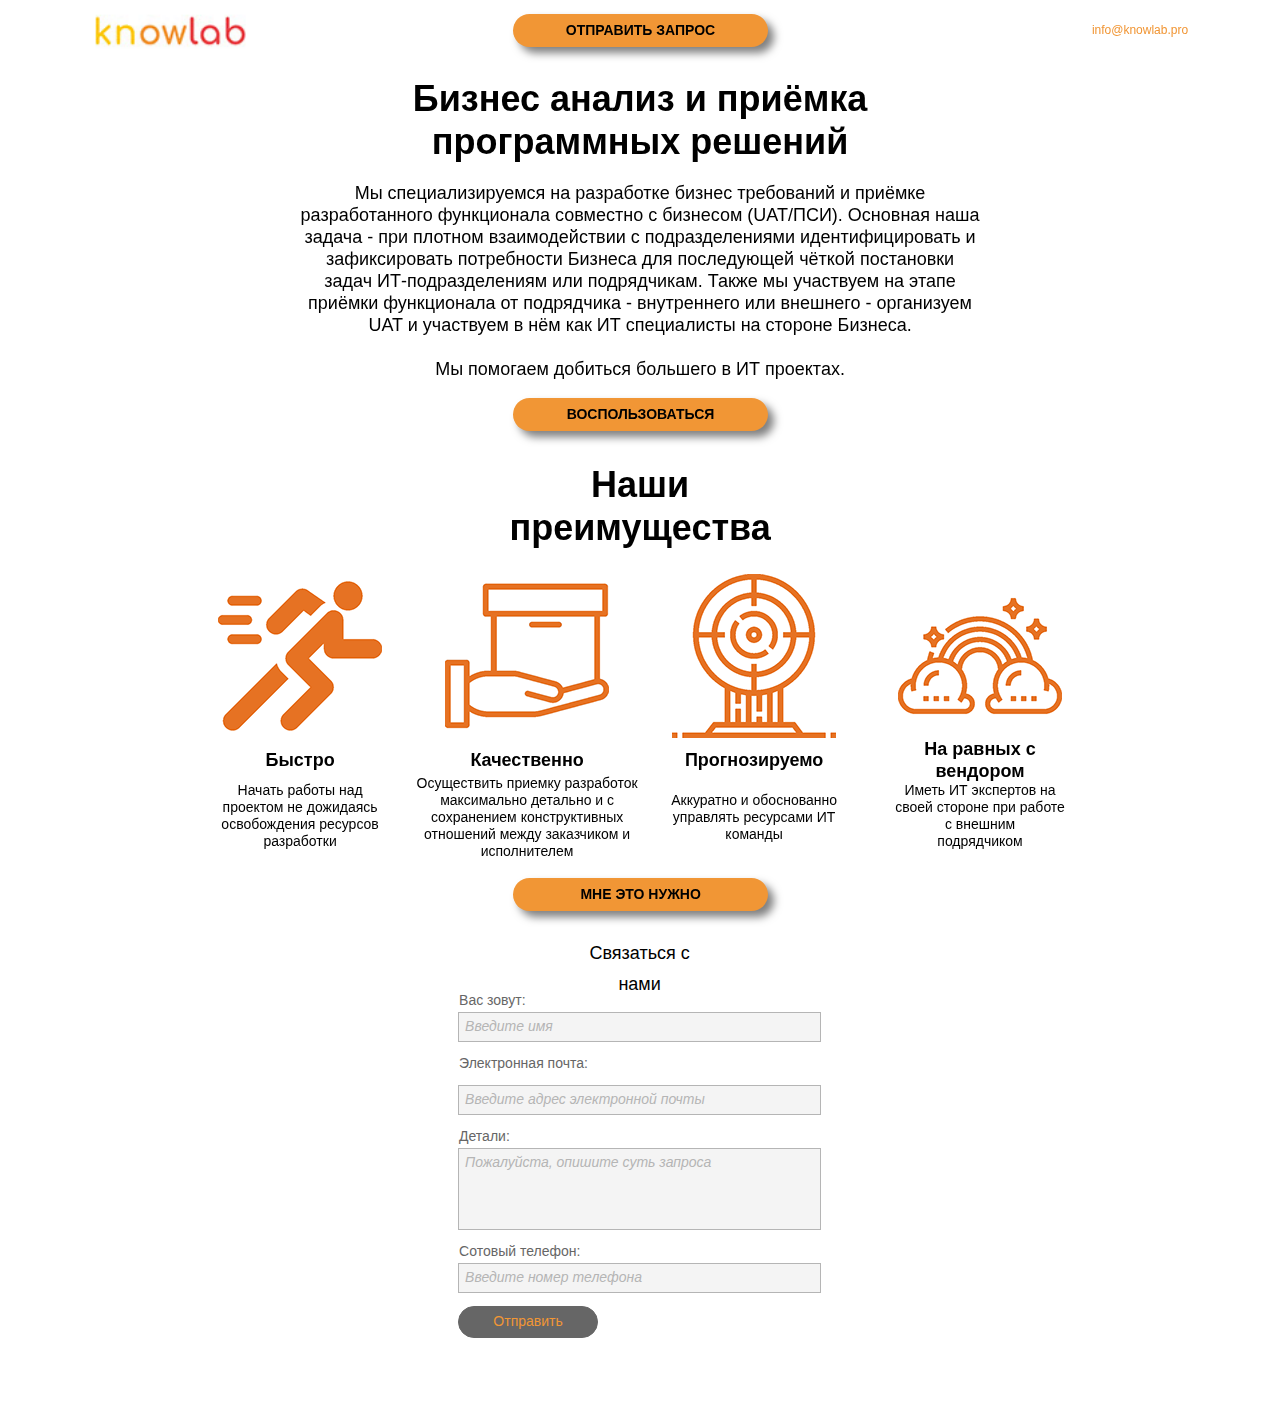
==== commit 25aed7df: "Logo and email sliding with scroll" ====
--- a/index.html
+++ b/index.html
@@ -14,25 +14,25 @@
 if(typeof Muse == "undefined") window.Muse = {}; window.Muse.assets = {"required":["museutils.js", "museconfig.js", "jquery.musepolyfill.bgsize.js", "jquery.watch.js", "webpro.js", "require.js", "index.css"], "outOfDate":[]};
 </script>
   
-  <title>Home</title>
+  <title>Knowlab Pro Home</title>
   <!-- CSS -->
   <link rel="stylesheet" type="text/css" href="css/site_global.css?crc=444006867"/>
-  <link rel="stylesheet" type="text/css" href="css/index.css?crc=487864320" id="pagesheet"/>
+  <link rel="stylesheet" type="text/css" href="css/index.css?crc=3758807983" id="pagesheet"/>
    </head>
  <body>
 
   <div class="clearfix borderbox" id="page"><!-- group -->
-   <div class="browser_width" id="u97-bw">
-    <div class="rounded-corners" id="u97"><!-- simple frame --></div>
+   <div class="clearfix grpelem" id="pu97"><!-- group -->
+    <div class="browser_width" id="u97-bw">
+     <div class="rounded-corners" id="u97"><!-- simple frame --></div>
+    </div>
+    <div class="museBGSize" id="u94"><!-- simple frame --></div>
+    <div class="clearfix" id="u140-4" data-muse-temp-textContainer-sizePolicy="true" data-muse-temp-textContainer-pinning="true"><!-- content -->
+     <p>info@knowlab.pro</p>
+    </div>
    </div>
-   <div class="clearfix grpelem" id="ppu94"><!-- column -->
-    <div class="clearfix colelem" id="pu94"><!-- group -->
-     <div class="museBGSize grpelem" id="u94"><!-- simple frame --></div>
-     <a class="nonblock nontext anim_swing shadow rounded-corners clearfix grpelem" id="u131-4" href="index.html#request" data-muse-temp-textContainer-sizePolicy="true" data-muse-temp-textContainer-pinning="true"><!-- content --><p>ОТПРАВИТЬ ЗАПРОС</p></a>
-     <div class="clearfix grpelem" id="u140-4" data-muse-temp-textContainer-sizePolicy="true" data-muse-temp-textContainer-pinning="true"><!-- content -->
-      <p>info@knowlab.pro</p>
-     </div>
-    </div>
+   <div class="clearfix grpelem" id="pu131-4"><!-- column -->
+    <a class="nonblock nontext anim_swing shadow rounded-corners clearfix colelem" id="u131-4" href="index.html#request" data-muse-temp-textContainer-sizePolicy="true" data-muse-temp-textContainer-pinning="true"><!-- content --><p>ОТПРАВИТЬ ЗАПРОС</p></a>
     <div class="browser_width colelem" id="u223-bw">
      <div id="u223"><!-- column -->
       <div class="clearfix" id="u223_align_to_page">
--- a/css/index.css
+++ b/css/index.css
@@ -1 +1 @@
-.version.index{color:#00001D;background-color:#143800;}#page{z-index:1;min-height:1310px;background-image:none;border-width:0px;border-color:#000000;background-color:transparent;padding-bottom:62px;width:100%;max-width:1020px;margin-left:auto;margin-right:auto;}#u97{z-index:2;height:62px;background-color:#FFFFFF;border-radius:10px 10px 0px 0px ;position:fixed;top:0px;}#u97-bw{z-index:2;}#ppu94{z-index:0;margin-right:-10000px;width:100%;}#pu94{z-index:7;width:83.34%;margin-left:8.34%;}#u94{z-index:7;height:62px;opacity:1;-ms-filter:"progid:DXImageTransform.Microsoft.Alpha(Opacity=100)";filter:alpha(opacity=100);position:relative;margin-right:-10000px;width:20%;background:transparent url("../images/knowlab%20logo%20example%204.jpg?crc=280718290") no-repeat center center;background-size:contain;}#u131-4{z-index:8;min-height:33px;box-shadow:6px 6px 8px rgba(0,0,0,0.5);background-color:#F19635;border-radius:28px;line-height:32px;text-align:center;font-family:Trebuchet, Trebuchet MS, Tahoma, Arial, sans-serif;font-weight:bold;position:relative;margin-right:-10000px;margin-top:14px;width:30%;left:34.95%;}#u131-4:hover{box-shadow:6px 6px 8px rgba(0,0,0,0.5);background-color:#E8474A;padding-top:0px;padding-bottom:0px;min-height:33px;width:30%;margin:14px -10000px 0px 0%;}#u131-4:active{box-shadow:none;background-color:#F19635;padding-top:0px;padding-bottom:0px;min-height:33px;width:30%;margin:14px -10000px 0px 0%;}#u131-4.MuseLinkActive{box-shadow:none;background-color:#F19635;padding-top:0px;padding-bottom:0px;min-height:33px;width:30%;margin:14px -10000px 0px 0%;}#u140-4{z-index:12;min-height:32px;border-width:0px;border-color:transparent;background-color:transparent;color:#F19635;line-height:31px;font-size:12px;text-align:center;font-family:Trebuchet, Trebuchet MS, Tahoma, Arial, sans-serif;position:relative;margin-right:-10000px;margin-top:15px;width:12.95%;left:87.06%;}#u223{z-index:5;min-height:393.8px;background-color:transparent;padding-bottom:0px;}#u223_align_to_page{margin-left:auto;margin-right:auto;position:relative;max-width:1020px;padding-top:15px;padding-bottom:25px;}#u202-4{z-index:73;min-height:94px;background-color:transparent;line-height:43px;font-size:36px;text-align:center;font-family:Trebuchet, Trebuchet MS, Tahoma, Arial, sans-serif;font-weight:bold;position:relative;width:66.67%;left:16.67%;}#u208-7{z-index:77;min-height:184px;background-color:transparent;line-height:22px;font-size:18px;text-align:center;font-family:Trebuchet, Trebuchet MS, Tahoma, Arial, sans-serif;margin-top:11px;position:relative;width:66.67%;left:16.67%;}#u235-4{z-index:136;min-height:33px;box-shadow:6px 6px 8px rgba(0,0,0,0.5);background-color:#F19635;border-radius:28px;line-height:32px;text-align:center;font-family:Trebuchet, Trebuchet MS, Tahoma, Arial, sans-serif;font-weight:bold;margin-top:18px;position:relative;width:25%;left:37.55%;}#u235-4:hover{box-shadow:6px 6px 8px rgba(0,0,0,0.5);background-color:#E8474A;padding-top:0px;padding-bottom:0px;min-height:33px;width:25%;margin:18px 0px 0px 0%;}#u235-4:active{box-shadow:none;background-color:#F19635;padding-top:0px;padding-bottom:0px;min-height:33px;width:25%;margin:18px 0px 0px 0%;}#u235-4.MuseLinkActive{box-shadow:none;background-color:#F19635;padding-top:0px;padding-bottom:0px;min-height:33px;width:25%;margin:18px 0px 0px 0%;}.js body.initialized{visibility:visible;}#u223-bw{z-index:5;min-height:393.8px;}#u226{z-index:6;min-height:457px;background-color:transparent;padding-bottom:9px;}#pu265{z-index:128;padding-bottom:0px;margin-right:-10000px;margin-top:119px;width:16.67%;margin-left:8.34%;}#u265{z-index:128;height:164px;opacity:1;-ms-filter:"progid:DXImageTransform.Microsoft.Alpha(Opacity=100)";filter:alpha(opacity=100);position:relative;width:100%;background:transparent url("../images/running1-u265-fr.png?crc=395860217") no-repeat center center;background-size:contain;}#u238-4{z-index:88;min-height:17px;background-color:transparent;line-height:22px;font-size:18px;text-align:center;font-family:Trebuchet, Trebuchet MS, Tahoma, Arial, sans-serif;font-weight:bold;margin-top:11px;position:relative;width:100%;}#u259-6{z-index:122;min-height:72px;background-color:transparent;text-align:center;font-family:Trebuchet, Trebuchet MS, Tahoma, Arial, sans-serif;margin-top:11px;position:relative;width:100%;}#pu232-4{z-index:84;padding-bottom:0px;margin-right:-10000px;margin-top:8px;width:41.67%;margin-left:27.85%;}#u232-4{z-index:84;min-height:41px;background-color:transparent;line-height:43px;font-size:36px;text-align:center;font-family:Trebuchet, Trebuchet MS, Tahoma, Arial, sans-serif;font-weight:bold;position:relative;width:80%;margin-left:13.18%;}#pu284{z-index:129;margin-top:25px;width:93.42%;margin-left:6.59%;}#u284{z-index:129;height:164px;opacity:1;-ms-filter:"progid:DXImageTransform.Microsoft.Alpha(Opacity=100)";filter:alpha(opacity=100);position:relative;margin-right:-10000px;width:42.83%;background:transparent url("../images/gift1.png?crc=4011923999") no-repeat center center;background-size:contain;}#u298{z-index:131;height:164px;opacity:1;-ms-filter:"progid:DXImageTransform.Microsoft.Alpha(Opacity=100)";filter:alpha(opacity=100);position:relative;margin-right:-10000px;width:42.83%;left:57.18%;background:transparent url("../images/shooting-target_orange-u298-fr.png?crc=4285348029") no-repeat center center;background-size:contain;}#pu241-4{z-index:92;margin-top:11px;width:93.42%;margin-left:6.59%;}#u241-4{z-index:92;min-height:17px;background-color:transparent;line-height:22px;font-size:18px;text-align:center;font-family:Trebuchet, Trebuchet MS, Tahoma, Arial, sans-serif;font-weight:bold;position:relative;margin-right:-10000px;width:42.83%;}#u247-4{z-index:100;min-height:17px;background-color:transparent;line-height:22px;font-size:18px;text-align:center;font-family:Trebuchet, Trebuchet MS, Tahoma, Arial, sans-serif;font-weight:bold;position:relative;margin-right:-10000px;width:42.83%;left:57.18%;}#pu256-8{z-index:114;margin-top:4px;width:100%;}#u256-8{z-index:114;min-height:72px;background-color:transparent;text-align:center;font-family:Trebuchet, Trebuchet MS, Tahoma, Arial, sans-serif;position:relative;margin-right:-10000px;width:53.18%;}#u253-4{z-index:110;min-height:52px;background-color:transparent;text-align:center;font-family:Trebuchet, Trebuchet MS, Tahoma, Arial, sans-serif;position:relative;margin-right:-10000px;margin-top:17px;width:40%;left:60%;}#u262-4{z-index:132;min-height:33px;box-shadow:6px 6px 8px rgba(0,0,0,0.5);background-color:#F19635;border-radius:28px;line-height:32px;text-align:center;font-family:Trebuchet, Trebuchet MS, Tahoma, Arial, sans-serif;font-weight:bold;margin-top:18px;position:relative;width:60%;margin-left:23.3%;}#u262-4:hover{box-shadow:6px 6px 8px rgba(0,0,0,0.5);background-color:#E8474A;padding-top:0px;padding-bottom:0px;min-height:33px;width:60%;margin:18px 0px 0px 23.294117647058822%;}#u262-4:active{box-shadow:none;background-color:#F19635;padding-top:0px;padding-bottom:0px;min-height:33px;width:60%;margin:18px 0px 0px 23.294117647058822%;}#u262-4.MuseLinkActive{box-shadow:none;background-color:#F19635;padding-top:0px;padding-bottom:0px;min-height:33px;width:60%;margin:18px 0px 0px 23.294117647058822%;}#pu287{z-index:130;padding-bottom:0px;margin-right:-10000px;margin-top:119px;width:16.67%;margin-left:75%;}#u287{z-index:130;height:164px;opacity:1;-ms-filter:"progid:DXImageTransform.Microsoft.Alpha(Opacity=100)";filter:alpha(opacity=100);position:relative;width:100%;background:transparent url("../images/rainbow_orange-u287-fr.png?crc=64420428") no-repeat center center;background-size:contain;}#u244-4{z-index:96;min-height:17px;background-color:transparent;line-height:22px;font-size:18px;text-align:center;font-family:Trebuchet, Trebuchet MS, Tahoma, Arial, sans-serif;font-weight:bold;position:relative;width:100%;}#u250-6{z-index:104;min-height:72px;background-color:transparent;text-align:center;font-family:Trebuchet, Trebuchet MS, Tahoma, Arial, sans-serif;position:relative;width:100%;}#u226-bw{z-index:6;min-height:457px;}#u137{z-index:3;min-height:388px;background-color:transparent;padding-bottom:8px;}#u226_align_to_page,#u137_align_to_page{margin-left:auto;margin-right:auto;position:relative;max-width:1020px;}#request{position:relative;margin-right:-10000px;width:22px;margin-top:16px;}#pu146-4{z-index:16;margin-right:-10000px;margin-top:17px;width:35.4%;margin-left:32.26%;}#u146-4{z-index:16;min-height:34px;background-color:transparent;line-height:31px;font-size:18px;text-align:center;font-family:Trebuchet, Trebuchet MS, Tahoma, Arial, sans-serif;position:relative;width:39.62%;margin-left:30.2%;}#widgetu149{z-index:20;padding-bottom:0px;top:-7px;margin-bottom:-7px;position:relative;width:100%;}#widgetu149_position_content{width:100%;}#widgetu150{z-index:21;border-width:0px;border-color:transparent;background-color:transparent;padding-bottom:0px;position:relative;width:100.56%;left:-0.28%;}#widgetu150.fld-err-st{background-color:transparent;border-radius:0px;min-height:0px;width:100.56%;margin:0px 0px 0px 0%;}#u152-4{z-index:22;min-height:20px;border-width:0px;border-color:transparent;background-color:transparent;color:#666666;line-height:14px;text-align:left;font-family:Trebuchet, Trebuchet MS, Tahoma, Arial, sans-serif;position:relative;width:61.44%;margin-left:0.28%;}#u153-4{z-index:26;min-height:16px;border-style:solid;border-width:1px;border-color:#B5B5B5;background-color:#F4F4F4;top:-1px;margin-bottom:-1px;position:relative;width:99.45%;padding:6px 0px;}#widgetu150.non-empty-st #u153-4{border-color:#666666;background-color:#FFFFFF;}#widgetu150:hover #u153-4{border-color:#666666;background-color:#FFFFFF;padding-top:6px;padding-bottom:6px;min-height:16px;width:99.45%;margin:0px 0px -1px 0%;}#widgetu150.focus-st #u153-4{border-color:#666666;background-color:#FFFFFF;padding-top:6px;padding-bottom:6px;min-height:16px;width:99.45%;margin:0px 0px -1px 0%;}#widgetu150.non-empty-st #u153-4 *{color:#666666;font-style:normal;}#widgetu150:hover #u153-4 *{color:#666666;font-style:normal;}#widgetu150.focus-st #u153-4 *{color:#666666;font-style:normal;}#widgetu154{z-index:30;border-width:0px;border-color:transparent;background-color:transparent;margin-top:14px;position:relative;width:100.56%;left:-0.28%;}#u157-4{z-index:31;min-height:30px;border-width:0px;border-color:transparent;background-color:transparent;color:#666666;line-height:14px;text-align:left;font-family:Trebuchet, Trebuchet MS, Tahoma, Arial, sans-serif;position:relative;width:61.44%;margin-left:0.28%;}#widgetu154.fld-err-st #u157-4{padding-top:0px;padding-bottom:0px;min-height:30px;width:61.44%;margin:0px 0px 0px 0.27548209366391185%;}#u155-4{z-index:35;min-height:16px;border-style:solid;border-width:1px;border-color:#B5B5B5;background-color:#F4F4F4;top:-1px;margin-bottom:-1px;position:relative;width:99.45%;padding:6px 0px;}#widgetu154.non-empty-st #u155-4{border-color:#666666;background-color:#FFFFFF;}#widgetu154:hover #u155-4{border-color:#666666;background-color:#FFFFFF;padding-top:6px;padding-bottom:6px;min-height:16px;width:99.45%;margin:0px 0px -1px 0%;}#widgetu154.focus-st #u155-4{border-color:#666666;background-color:#FFFFFF;padding-top:6px;padding-bottom:6px;min-height:16px;width:99.45%;margin:0px 0px -1px 0%;}#widgetu150.fld-err-st #u153-4,#widgetu154.fld-err-st #u155-4{border-color:#D7244C;background-color:#FFFFFF;padding-top:6px;padding-bottom:6px;min-height:16px;width:99.45%;margin:0px 0px -1px 0%;}#widgetu154.non-empty-st #u155-4 *{color:#666666;font-style:normal;}#widgetu154:hover #u155-4 *{color:#666666;font-style:normal;}#widgetu154.focus-st #u155-4 *{color:#666666;font-style:normal;}#widgetu160{z-index:55;border-width:0px;border-color:transparent;background-color:transparent;margin-top:14px;position:relative;width:100.56%;left:-0.28%;}#u161-4{z-index:56;min-height:20px;border-width:0px;border-color:transparent;background-color:transparent;color:#666666;line-height:14px;text-align:left;font-family:Trebuchet, Trebuchet MS, Tahoma, Arial, sans-serif;position:relative;width:61.44%;margin-left:0.28%;}#widgetu150.fld-err-st #u152-4,#widgetu160.fld-err-st #u161-4{border-width:0px;border-color:transparent;padding-top:0px;padding-bottom:0px;min-height:20px;width:61.44%;margin:0px 0px 0px 0.27548209366391185%;}#u162-4{z-index:60;min-height:68px;border-style:solid;border-width:1px;border-color:#B5B5B5;background-color:#F4F4F4;top:-1px;margin-bottom:-1px;position:relative;width:99.45%;padding:6px 0px;}#widgetu160.non-empty-st #u162-4{border-color:#666666;background-color:#FFFFFF;}#widgetu160:hover #u162-4{border-color:#666666;background-color:#FFFFFF;padding-top:6px;padding-bottom:6px;min-height:68px;width:99.45%;margin:0px 0px -1px 0%;}#widgetu160.focus-st #u162-4{border-color:#666666;background-color:#FFFFFF;padding-top:6px;padding-bottom:6px;min-height:68px;width:99.45%;margin:0px 0px -1px 0%;}#widgetu160.fld-err-st #u162-4{border-color:#D7244C;background-color:#FFFFFF;padding-top:6px;padding-bottom:6px;min-height:68px;width:99.45%;margin:0px 0px -1px 0%;}#widgetu160.non-empty-st #u162-4 *{color:#666666;font-style:normal;}#widgetu160:hover #u162-4 *{color:#666666;font-style:normal;}#widgetu160.focus-st #u162-4 *{color:#666666;font-style:normal;}#widgetu160_input{position:absolute;color:#B5B5B5;font-family:Trebuchet, Trebuchet MS, Tahoma, Arial, sans-serif;font-style:italic;min-height:68px;width:100%;}#widgetu160_prompt{color:#B5B5B5;font-family:Trebuchet, Trebuchet MS, Tahoma, Arial, sans-serif;font-style:italic;height:68px;overflow:hidden;position:absolute;width:100%;}#widgetu211{z-index:64;border-width:0px;border-color:transparent;background-color:transparent;margin-top:14px;position:relative;width:100.56%;left:-0.28%;}#widgetu154.fld-err-st,#widgetu160.fld-err-st,#widgetu211.fld-err-st{background-color:transparent;border-radius:0px;min-height:0px;width:100.56%;margin:14px 0px 0px 0%;}#u213-4{z-index:65;min-height:30px;border-width:0px;border-color:transparent;background-color:transparent;color:#666666;line-height:14px;text-align:left;font-family:Trebuchet, Trebuchet MS, Tahoma, Arial, sans-serif;position:relative;margin-right:-10000px;width:61.44%;left:0.28%;}#widgetu211.fld-err-st #u213-4{padding-top:0px;padding-bottom:0px;min-height:30px;width:61.44%;margin:0px -10000px 0px 0%;}#widgetu150.fld-err-st #u152-4 p,#widgetu150.fld-err-st #u152-4 span,#widgetu154.fld-err-st #u157-4 p,#widgetu154.fld-err-st #u157-4 span,#widgetu160.fld-err-st #u161-4 p,#widgetu160.fld-err-st #u161-4 span,#widgetu211.fld-err-st #u213-4 p,#widgetu211.fld-err-st #u213-4 span{color:#D7244C;}#u214-4{z-index:69;min-height:16px;border-style:solid;border-width:1px;border-color:#B5B5B5;background-color:#F4F4F4;position:relative;margin-right:-10000px;margin-top:19px;width:99.45%;padding:6px 0px;}#widgetu211.non-empty-st #u214-4{border-color:#666666;background-color:#FFFFFF;}#widgetu211:hover #u214-4{border-color:#666666;background-color:#FFFFFF;padding-top:6px;padding-bottom:6px;min-height:16px;width:99.45%;margin:19px -10000px 0px 0%;}#widgetu211.focus-st #u214-4{border-color:#666666;background-color:#FFFFFF;padding-top:6px;padding-bottom:6px;min-height:16px;width:99.45%;margin:19px -10000px 0px 0%;}#widgetu211.fld-err-st #u214-4{border-color:#D7244C;background-color:#FFFFFF;padding-top:6px;padding-bottom:6px;min-height:16px;width:99.45%;margin:19px -10000px 0px 0%;}#widgetu211.non-empty-st #u214-4 *{color:#666666;font-style:normal;}#widgetu211:hover #u214-4 *{color:#666666;font-style:normal;}#widgetu211.focus-st #u214-4 *{color:#666666;font-style:normal;}#widgetu150.fld-err-st #u153-4 *,#widgetu154.fld-err-st #u155-4 *,#widgetu160.fld-err-st #u162-4 *,#widgetu211.fld-err-st #u214-4 *{color:#D7244C;font-style:italic;}#u153-3,#u155-3,#u162-3,#u214-3{color:#B5B5B5;line-height:14px;font-family:Trebuchet, Trebuchet MS, Tahoma, Arial, sans-serif;font-style:italic;margin-left:6px;margin-right:6px;position:relative;}#widgetu150_input,#widgetu154_input,#widgetu211_input{position:absolute;color:#B5B5B5;font-family:Trebuchet, Trebuchet MS, Tahoma, Arial, sans-serif;font-style:italic;min-height:16px;width:100%;}#widgetu150_prompt,#widgetu154_prompt,#widgetu211_prompt{color:#B5B5B5;font-family:Trebuchet, Trebuchet MS, Tahoma, Arial, sans-serif;font-style:italic;height:16px;overflow:hidden;position:absolute;width:100%;}.js body,#widgetu150.non-empty-st #widgetu150_prompt,#widgetu150.focus-st #widgetu150_prompt,#widgetu154.non-empty-st #widgetu154_prompt,#widgetu154.focus-st #widgetu154_prompt,#widgetu160.non-empty-st #widgetu160_prompt,#widgetu160.focus-st #widgetu160_prompt,#widgetu211.non-empty-st #widgetu211_prompt,#widgetu211.focus-st #widgetu211_prompt{visibility:hidden;}#pu158-4{z-index:39;margin-top:14px;width:100%;}#u158-4{z-index:39;min-height:21px;background-color:transparent;opacity:0;-ms-filter:"progid:DXImageTransform.Microsoft.Alpha(Opacity=0)";filter:alpha(opacity=0);padding-top:4px;font-size:12px;line-height:14px;font-family:Palatino, Palatino Linotype, Georgia, Times, Times New Roman, serif;position:relative;margin-right:-10000px;width:59.01%;left:41.28%;}#widgetu149.frm-sub-st #u158-4 p{color:#999999;line-height:1;font-size:14px;font-family:Helvetica, Helvetica Neue, Arial, sans-serif;font-style:italic;}#u164-4{z-index:43;min-height:21px;background-color:transparent;opacity:0;-ms-filter:"progid:DXImageTransform.Microsoft.Alpha(Opacity=0)";filter:alpha(opacity=0);padding-top:4px;color:#FF0000;line-height:14px;font-size:12px;font-family:Palatino, Palatino Linotype, Georgia, Times, Times New Roman, serif;position:relative;margin-right:-10000px;width:59.01%;left:41.28%;}#widgetu149.frm-subm-err-st #u164-4 p{color:#D7244C;line-height:1;font-size:14px;font-family:Helvetica, Helvetica Neue, Arial, sans-serif;font-style:italic;}#u159-4{z-index:47;min-height:21px;background-color:transparent;opacity:0;-ms-filter:"progid:DXImageTransform.Microsoft.Alpha(Opacity=0)";filter:alpha(opacity=0);padding-top:4px;color:#00FF00;line-height:12px;font-size:12px;font-family:Palatino, Palatino Linotype, Georgia, Times, Times New Roman, serif;position:relative;margin-right:-10000px;width:59.01%;left:41.28%;}#widgetu149.frm-sub-st #u158-4,#widgetu149.frm-subm-err-st #u164-4,#widgetu149.frm-subm-ok-st #u159-4{opacity:1;-ms-filter:"progid:DXImageTransform.Microsoft.Alpha(Opacity=100)";filter:alpha(opacity=100);min-height:25px;}#widgetu149.frm-subm-ok-st #u159-4 p{color:#999999;font-size:14px;font-family:Helvetica, Helvetica Neue, Arial, sans-serif;font-style:italic;}#u165-4{height:23px;border-style:solid;border-width:1px;border-color:#666666;background-color:#666666;border-radius:48px;color:#F19635;line-height:15px;text-align:center;font-family:Trebuchet, Trebuchet MS, Tahoma, Arial, sans-serif;margin-bottom:-1px;position:relative;margin-right:-10000px;margin-top:-1px;width:38.23%;left:-0.28%;padding:7px 0px 0px;}#u165-4:hover{border-color:#141414;background-color:#141414;padding-top:7px;padding-bottom:0px;min-height:0px;height:23px;width:38.23%;margin:-1px -10000px -1px 0%;}#u165-4:active{border-color:#141414;background-color:#141414;padding-top:7px;padding-bottom:0px;min-height:0px;height:23px;width:38.23%;margin:-1px -10000px -1px 0%;}#u137-bw{z-index:3;min-height:388px;}.css_verticalspacer .verticalspacer{height:calc(100vh - 1378px);}#muse_css_mq,.html{background-color:#FFFFFF;}body{position:relative;min-width:320px;}+.version.index{color:#0000E0;background-color:#0ADBAF;}#page{z-index:1;min-height:1310px;background-image:none;border-width:0px;border-color:#000000;background-color:transparent;padding-bottom:62px;width:100%;max-width:1020px;margin-left:auto;margin-right:auto;}#pu97{z-index:2;height:0px;padding-bottom:62px;margin-right:-10000px;width:100%;}#u97{z-index:2;height:62px;background-color:#FFFFFF;border-radius:10px 10px 0px 0px ;position:fixed;top:0px;}#u97-bw{z-index:2;}#u94{z-index:7;height:62px;opacity:1;-ms-filter:"progid:DXImageTransform.Microsoft.Alpha(Opacity=100)";filter:alpha(opacity=100);position:fixed;top:0px;left:85px;width:16.67%;max-width:170px;background:transparent url("../images/knowlab%20logo%20example%204.jpg?crc=280718290") no-repeat center center;background-size:contain;}#u140-4{z-index:12;min-height:32px;border-width:0px;border-color:transparent;background-color:transparent;line-height:31px;color:#F19635;font-size:12px;text-align:center;font-family:Trebuchet, Trebuchet MS, Tahoma, Arial, sans-serif;position:fixed;top:15px;right:85px;width:10.79%;max-width:110px;}#pu131-4{z-index:8;padding-bottom:0px;margin-right:-10000px;margin-top:14px;width:100%;}#u131-4{z-index:8;min-height:33px;box-shadow:6px 6px 8px rgba(0,0,0,0.5);background-color:#F19635;border-radius:28px;line-height:32px;text-align:center;font-family:Trebuchet, Trebuchet MS, Tahoma, Arial, sans-serif;font-weight:bold;position:relative;width:25%;margin-left:37.55%;}#u131-4:hover{box-shadow:6px 6px 8px rgba(0,0,0,0.5);background-color:#E8474A;padding-top:0px;padding-bottom:0px;min-height:33px;width:25%;margin:0px 0px 0px 37.549019607843135%;}#u131-4:active{box-shadow:none;background-color:#F19635;padding-top:0px;padding-bottom:0px;min-height:33px;width:25%;margin:0px 0px 0px 37.549019607843135%;}#u131-4.MuseLinkActive{box-shadow:none;background-color:#F19635;padding-top:0px;padding-bottom:0px;min-height:33px;width:25%;margin:0px 0px 0px 37.549019607843135%;}#u223{z-index:5;min-height:393.8px;background-color:transparent;padding-bottom:0px;}#u223_align_to_page{margin-left:auto;margin-right:auto;position:relative;max-width:1020px;padding-top:15px;padding-bottom:25px;}#u202-4{z-index:73;min-height:94px;background-color:transparent;line-height:43px;font-size:36px;text-align:center;font-family:Trebuchet, Trebuchet MS, Tahoma, Arial, sans-serif;font-weight:bold;position:relative;width:66.67%;left:16.67%;}#u208-7{z-index:77;min-height:184px;background-color:transparent;line-height:22px;font-size:18px;text-align:center;font-family:Trebuchet, Trebuchet MS, Tahoma, Arial, sans-serif;margin-top:11px;position:relative;width:66.67%;left:16.67%;}#u235-4{z-index:136;min-height:33px;box-shadow:6px 6px 8px rgba(0,0,0,0.5);background-color:#F19635;border-radius:28px;line-height:32px;text-align:center;font-family:Trebuchet, Trebuchet MS, Tahoma, Arial, sans-serif;font-weight:bold;margin-top:18px;position:relative;width:25%;left:37.55%;}#u235-4:hover{box-shadow:6px 6px 8px rgba(0,0,0,0.5);background-color:#E8474A;padding-top:0px;padding-bottom:0px;min-height:33px;width:25%;margin:18px 0px 0px 0%;}#u235-4:active{box-shadow:none;background-color:#F19635;padding-top:0px;padding-bottom:0px;min-height:33px;width:25%;margin:18px 0px 0px 0%;}#u235-4.MuseLinkActive{box-shadow:none;background-color:#F19635;padding-top:0px;padding-bottom:0px;min-height:33px;width:25%;margin:18px 0px 0px 0%;}.js body.initialized{visibility:visible;}#u223-bw{z-index:5;min-height:393.8px;margin-top:15px;}#u226{z-index:6;min-height:457px;background-color:transparent;padding-bottom:9px;}#u226_align_to_page{margin-left:auto;margin-right:auto;position:relative;max-width:1020px;margin-bottom:-1px;}#pu265{z-index:128;padding-bottom:0px;margin-right:-10000px;margin-top:119px;width:16.67%;margin-left:8.34%;}#u265{z-index:128;height:164px;opacity:1;-ms-filter:"progid:DXImageTransform.Microsoft.Alpha(Opacity=100)";filter:alpha(opacity=100);position:relative;width:100%;background:transparent url("../images/running1-u265-fr.png?crc=395860217") no-repeat center center;background-size:contain;}#u238-4{z-index:88;min-height:17px;background-color:transparent;line-height:22px;font-size:18px;text-align:center;font-family:Trebuchet, Trebuchet MS, Tahoma, Arial, sans-serif;font-weight:bold;margin-top:11px;position:relative;width:100%;}#u259-6{z-index:122;min-height:72px;background-color:transparent;text-align:center;font-family:Trebuchet, Trebuchet MS, Tahoma, Arial, sans-serif;margin-top:11px;position:relative;width:100%;}#pu232-4{z-index:84;padding-bottom:0px;margin-right:-10000px;margin-top:8px;width:41.67%;margin-left:27.85%;}#u232-4{z-index:84;min-height:41px;background-color:transparent;line-height:43px;font-size:36px;text-align:center;font-family:Trebuchet, Trebuchet MS, Tahoma, Arial, sans-serif;font-weight:bold;position:relative;width:80%;margin-left:13.18%;}#pu284{z-index:129;margin-top:25px;width:93.42%;margin-left:6.59%;}#u284{z-index:129;height:164px;opacity:1;-ms-filter:"progid:DXImageTransform.Microsoft.Alpha(Opacity=100)";filter:alpha(opacity=100);position:relative;margin-right:-10000px;width:42.83%;background:transparent url("../images/gift1.png?crc=4011923999") no-repeat center center;background-size:contain;}#u298{z-index:131;height:164px;opacity:1;-ms-filter:"progid:DXImageTransform.Microsoft.Alpha(Opacity=100)";filter:alpha(opacity=100);position:relative;margin-right:-10000px;width:42.83%;left:57.18%;background:transparent url("../images/shooting-target_orange-u298-fr.png?crc=4285348029") no-repeat center center;background-size:contain;}#pu241-4{z-index:92;margin-top:11px;width:93.42%;margin-left:6.59%;}#u241-4{z-index:92;min-height:17px;background-color:transparent;line-height:22px;font-size:18px;text-align:center;font-family:Trebuchet, Trebuchet MS, Tahoma, Arial, sans-serif;font-weight:bold;position:relative;margin-right:-10000px;width:42.83%;}#u247-4{z-index:100;min-height:17px;background-color:transparent;line-height:22px;font-size:18px;text-align:center;font-family:Trebuchet, Trebuchet MS, Tahoma, Arial, sans-serif;font-weight:bold;position:relative;margin-right:-10000px;width:42.83%;left:57.18%;}#pu256-8{z-index:114;margin-top:4px;width:100%;}#u256-8{z-index:114;min-height:72px;background-color:transparent;text-align:center;font-family:Trebuchet, Trebuchet MS, Tahoma, Arial, sans-serif;position:relative;margin-right:-10000px;width:53.18%;}#u253-4{z-index:110;min-height:52px;background-color:transparent;text-align:center;font-family:Trebuchet, Trebuchet MS, Tahoma, Arial, sans-serif;position:relative;margin-right:-10000px;margin-top:17px;width:40%;left:60%;}#u262-4{z-index:132;min-height:33px;box-shadow:6px 6px 8px rgba(0,0,0,0.5);background-color:#F19635;border-radius:28px;line-height:32px;text-align:center;font-family:Trebuchet, Trebuchet MS, Tahoma, Arial, sans-serif;font-weight:bold;margin-top:18px;position:relative;width:60%;margin-left:23.3%;}#u262-4:hover{box-shadow:6px 6px 8px rgba(0,0,0,0.5);background-color:#E8474A;padding-top:0px;padding-bottom:0px;min-height:33px;width:60%;margin:18px 0px 0px 23.294117647058822%;}#u262-4:active{box-shadow:none;background-color:#F19635;padding-top:0px;padding-bottom:0px;min-height:33px;width:60%;margin:18px 0px 0px 23.294117647058822%;}#u262-4.MuseLinkActive{box-shadow:none;background-color:#F19635;padding-top:0px;padding-bottom:0px;min-height:33px;width:60%;margin:18px 0px 0px 23.294117647058822%;}#pu287{z-index:130;padding-bottom:0px;margin-right:-10000px;margin-top:119px;width:16.67%;margin-left:75%;}#u287{z-index:130;height:164px;opacity:1;-ms-filter:"progid:DXImageTransform.Microsoft.Alpha(Opacity=100)";filter:alpha(opacity=100);position:relative;width:100%;background:transparent url("../images/rainbow_orange-u287-fr.png?crc=64420428") no-repeat center center;background-size:contain;}#u244-4{z-index:96;min-height:17px;background-color:transparent;line-height:22px;font-size:18px;text-align:center;font-family:Trebuchet, Trebuchet MS, Tahoma, Arial, sans-serif;font-weight:bold;position:relative;width:100%;}#u250-6{z-index:104;min-height:72px;background-color:transparent;text-align:center;font-family:Trebuchet, Trebuchet MS, Tahoma, Arial, sans-serif;position:relative;width:100%;}#u226-bw{z-index:6;min-height:457px;margin-top:-1px;}#u137{z-index:3;min-height:388px;background-color:transparent;padding-bottom:8px;}#u137_align_to_page{margin-left:auto;margin-right:auto;position:relative;max-width:1020px;}#request{position:relative;margin-right:-10000px;width:22px;margin-top:16px;}#pu146-4{z-index:16;margin-right:-10000px;margin-top:17px;width:35.4%;margin-left:32.26%;}#u146-4{z-index:16;min-height:34px;background-color:transparent;line-height:31px;font-size:18px;text-align:center;font-family:Trebuchet, Trebuchet MS, Tahoma, Arial, sans-serif;position:relative;width:39.62%;margin-left:30.2%;}#widgetu149{z-index:20;padding-bottom:0px;top:-7px;margin-bottom:-7px;position:relative;width:100%;}#widgetu149_position_content{width:100%;}#widgetu150{z-index:21;border-width:0px;border-color:transparent;background-color:transparent;padding-bottom:0px;position:relative;width:100.56%;left:-0.28%;}#widgetu150.fld-err-st{background-color:transparent;border-radius:0px;min-height:0px;width:100.56%;margin:0px 0px 0px 0%;}#u152-4{z-index:22;min-height:20px;border-width:0px;border-color:transparent;background-color:transparent;line-height:14px;color:#666666;text-align:left;font-family:Trebuchet, Trebuchet MS, Tahoma, Arial, sans-serif;position:relative;width:61.44%;margin-left:0.28%;}#u153-4{z-index:26;min-height:16px;border-style:solid;border-width:1px;border-color:#B5B5B5;background-color:#F4F4F4;top:-1px;margin-bottom:-1px;position:relative;width:99.45%;padding:6px 0px;}#widgetu150.non-empty-st #u153-4{border-color:#666666;background-color:#FFFFFF;}#widgetu150:hover #u153-4{border-color:#666666;background-color:#FFFFFF;padding-top:6px;padding-bottom:6px;min-height:16px;width:99.45%;margin:0px 0px -1px 0%;}#widgetu150.focus-st #u153-4{border-color:#666666;background-color:#FFFFFF;padding-top:6px;padding-bottom:6px;min-height:16px;width:99.45%;margin:0px 0px -1px 0%;}#widgetu150.non-empty-st #u153-4 *{color:#666666;font-style:normal;}#widgetu150:hover #u153-4 *{color:#666666;font-style:normal;}#widgetu150.focus-st #u153-4 *{color:#666666;font-style:normal;}#widgetu154{z-index:30;border-width:0px;border-color:transparent;background-color:transparent;margin-top:14px;position:relative;width:100.56%;left:-0.28%;}#u157-4{z-index:31;min-height:30px;border-width:0px;border-color:transparent;background-color:transparent;line-height:14px;color:#666666;text-align:left;font-family:Trebuchet, Trebuchet MS, Tahoma, Arial, sans-serif;position:relative;width:61.44%;margin-left:0.28%;}#widgetu154.fld-err-st #u157-4{padding-top:0px;padding-bottom:0px;min-height:30px;width:61.44%;margin:0px 0px 0px 0.27548209366391185%;}#u155-4{z-index:35;min-height:16px;border-style:solid;border-width:1px;border-color:#B5B5B5;background-color:#F4F4F4;top:-1px;margin-bottom:-1px;position:relative;width:99.45%;padding:6px 0px;}#widgetu154.non-empty-st #u155-4{border-color:#666666;background-color:#FFFFFF;}#widgetu154:hover #u155-4{border-color:#666666;background-color:#FFFFFF;padding-top:6px;padding-bottom:6px;min-height:16px;width:99.45%;margin:0px 0px -1px 0%;}#widgetu154.focus-st #u155-4{border-color:#666666;background-color:#FFFFFF;padding-top:6px;padding-bottom:6px;min-height:16px;width:99.45%;margin:0px 0px -1px 0%;}#widgetu150.fld-err-st #u153-4,#widgetu154.fld-err-st #u155-4{border-color:#D7244C;background-color:#FFFFFF;padding-top:6px;padding-bottom:6px;min-height:16px;width:99.45%;margin:0px 0px -1px 0%;}#widgetu154.non-empty-st #u155-4 *{color:#666666;font-style:normal;}#widgetu154:hover #u155-4 *{color:#666666;font-style:normal;}#widgetu154.focus-st #u155-4 *{color:#666666;font-style:normal;}#widgetu160{z-index:55;border-width:0px;border-color:transparent;background-color:transparent;margin-top:14px;position:relative;width:100.56%;left:-0.28%;}#u161-4{z-index:56;min-height:20px;border-width:0px;border-color:transparent;background-color:transparent;line-height:14px;color:#666666;text-align:left;font-family:Trebuchet, Trebuchet MS, Tahoma, Arial, sans-serif;position:relative;width:61.44%;margin-left:0.28%;}#widgetu150.fld-err-st #u152-4,#widgetu160.fld-err-st #u161-4{border-width:0px;border-color:transparent;padding-top:0px;padding-bottom:0px;min-height:20px;width:61.44%;margin:0px 0px 0px 0.27548209366391185%;}#u162-4{z-index:60;min-height:68px;border-style:solid;border-width:1px;border-color:#B5B5B5;background-color:#F4F4F4;top:-1px;margin-bottom:-1px;position:relative;width:99.45%;padding:6px 0px;}#widgetu160.non-empty-st #u162-4{border-color:#666666;background-color:#FFFFFF;}#widgetu160:hover #u162-4{border-color:#666666;background-color:#FFFFFF;padding-top:6px;padding-bottom:6px;min-height:68px;width:99.45%;margin:0px 0px -1px 0%;}#widgetu160.focus-st #u162-4{border-color:#666666;background-color:#FFFFFF;padding-top:6px;padding-bottom:6px;min-height:68px;width:99.45%;margin:0px 0px -1px 0%;}#widgetu160.fld-err-st #u162-4{border-color:#D7244C;background-color:#FFFFFF;padding-top:6px;padding-bottom:6px;min-height:68px;width:99.45%;margin:0px 0px -1px 0%;}#widgetu160.non-empty-st #u162-4 *{color:#666666;font-style:normal;}#widgetu160:hover #u162-4 *{color:#666666;font-style:normal;}#widgetu160.focus-st #u162-4 *{color:#666666;font-style:normal;}#widgetu160_input{position:absolute;color:#B5B5B5;font-family:Trebuchet, Trebuchet MS, Tahoma, Arial, sans-serif;font-style:italic;min-height:68px;width:100%;}#widgetu160_prompt{color:#B5B5B5;font-family:Trebuchet, Trebuchet MS, Tahoma, Arial, sans-serif;font-style:italic;height:68px;overflow:hidden;position:absolute;width:100%;}#widgetu211{z-index:64;border-width:0px;border-color:transparent;background-color:transparent;margin-top:14px;position:relative;width:100.56%;left:-0.28%;}#widgetu154.fld-err-st,#widgetu160.fld-err-st,#widgetu211.fld-err-st{background-color:transparent;border-radius:0px;min-height:0px;width:100.56%;margin:14px 0px 0px 0%;}#u213-4{z-index:65;min-height:30px;border-width:0px;border-color:transparent;background-color:transparent;line-height:14px;color:#666666;text-align:left;font-family:Trebuchet, Trebuchet MS, Tahoma, Arial, sans-serif;position:relative;margin-right:-10000px;width:61.44%;left:0.28%;}#widgetu211.fld-err-st #u213-4{padding-top:0px;padding-bottom:0px;min-height:30px;width:61.44%;margin:0px -10000px 0px 0%;}#widgetu150.fld-err-st #u152-4 p,#widgetu150.fld-err-st #u152-4 span,#widgetu154.fld-err-st #u157-4 p,#widgetu154.fld-err-st #u157-4 span,#widgetu160.fld-err-st #u161-4 p,#widgetu160.fld-err-st #u161-4 span,#widgetu211.fld-err-st #u213-4 p,#widgetu211.fld-err-st #u213-4 span{color:#D7244C;}#u214-4{z-index:69;min-height:16px;border-style:solid;border-width:1px;border-color:#B5B5B5;background-color:#F4F4F4;position:relative;margin-right:-10000px;margin-top:19px;width:99.45%;padding:6px 0px;}#widgetu211.non-empty-st #u214-4{border-color:#666666;background-color:#FFFFFF;}#widgetu211:hover #u214-4{border-color:#666666;background-color:#FFFFFF;padding-top:6px;padding-bottom:6px;min-height:16px;width:99.45%;margin:19px -10000px 0px 0%;}#widgetu211.focus-st #u214-4{border-color:#666666;background-color:#FFFFFF;padding-top:6px;padding-bottom:6px;min-height:16px;width:99.45%;margin:19px -10000px 0px 0%;}#widgetu211.fld-err-st #u214-4{border-color:#D7244C;background-color:#FFFFFF;padding-top:6px;padding-bottom:6px;min-height:16px;width:99.45%;margin:19px -10000px 0px 0%;}#widgetu211.non-empty-st #u214-4 *{color:#666666;font-style:normal;}#widgetu211:hover #u214-4 *{color:#666666;font-style:normal;}#widgetu211.focus-st #u214-4 *{color:#666666;font-style:normal;}#widgetu150.fld-err-st #u153-4 *,#widgetu154.fld-err-st #u155-4 *,#widgetu160.fld-err-st #u162-4 *,#widgetu211.fld-err-st #u214-4 *{color:#D7244C;font-style:italic;}#u153-3,#u155-3,#u162-3,#u214-3{line-height:14px;color:#B5B5B5;font-family:Trebuchet, Trebuchet MS, Tahoma, Arial, sans-serif;font-style:italic;margin-left:6px;margin-right:6px;position:relative;}#widgetu150_input,#widgetu154_input,#widgetu211_input{position:absolute;color:#B5B5B5;font-family:Trebuchet, Trebuchet MS, Tahoma, Arial, sans-serif;font-style:italic;min-height:16px;width:100%;}#widgetu150_prompt,#widgetu154_prompt,#widgetu211_prompt{color:#B5B5B5;font-family:Trebuchet, Trebuchet MS, Tahoma, Arial, sans-serif;font-style:italic;height:16px;overflow:hidden;position:absolute;width:100%;}.js body,#widgetu150.non-empty-st #widgetu150_prompt,#widgetu150.focus-st #widgetu150_prompt,#widgetu154.non-empty-st #widgetu154_prompt,#widgetu154.focus-st #widgetu154_prompt,#widgetu160.non-empty-st #widgetu160_prompt,#widgetu160.focus-st #widgetu160_prompt,#widgetu211.non-empty-st #widgetu211_prompt,#widgetu211.focus-st #widgetu211_prompt{visibility:hidden;}#pu158-4{z-index:39;margin-top:14px;width:100%;}#u158-4{z-index:39;min-height:21px;background-color:transparent;opacity:0;-ms-filter:"progid:DXImageTransform.Microsoft.Alpha(Opacity=0)";filter:alpha(opacity=0);padding-top:4px;font-size:12px;line-height:14px;font-family:Palatino, Palatino Linotype, Georgia, Times, Times New Roman, serif;position:relative;margin-right:-10000px;width:59.01%;left:41.28%;}#widgetu149.frm-sub-st #u158-4 p{color:#999999;line-height:1;font-size:14px;font-family:Helvetica, Helvetica Neue, Arial, sans-serif;font-style:italic;}#u164-4{z-index:43;min-height:21px;background-color:transparent;opacity:0;-ms-filter:"progid:DXImageTransform.Microsoft.Alpha(Opacity=0)";filter:alpha(opacity=0);padding-top:4px;line-height:14px;color:#FF0000;font-size:12px;font-family:Palatino, Palatino Linotype, Georgia, Times, Times New Roman, serif;position:relative;margin-right:-10000px;width:59.01%;left:41.28%;}#widgetu149.frm-subm-err-st #u164-4 p{color:#D7244C;line-height:1;font-size:14px;font-family:Helvetica, Helvetica Neue, Arial, sans-serif;font-style:italic;}#u159-4{z-index:47;min-height:21px;background-color:transparent;opacity:0;-ms-filter:"progid:DXImageTransform.Microsoft.Alpha(Opacity=0)";filter:alpha(opacity=0);padding-top:4px;line-height:12px;color:#00FF00;font-size:12px;font-family:Palatino, Palatino Linotype, Georgia, Times, Times New Roman, serif;position:relative;margin-right:-10000px;width:59.01%;left:41.28%;}#widgetu149.frm-sub-st #u158-4,#widgetu149.frm-subm-err-st #u164-4,#widgetu149.frm-subm-ok-st #u159-4{opacity:1;-ms-filter:"progid:DXImageTransform.Microsoft.Alpha(Opacity=100)";filter:alpha(opacity=100);min-height:25px;}#widgetu149.frm-subm-ok-st #u159-4 p{color:#999999;font-size:14px;font-family:Helvetica, Helvetica Neue, Arial, sans-serif;font-style:italic;}#u165-4{height:23px;border-style:solid;border-width:1px;border-color:#666666;background-color:#666666;border-radius:48px;line-height:15px;color:#F19635;text-align:center;font-family:Trebuchet, Trebuchet MS, Tahoma, Arial, sans-serif;margin-bottom:-1px;position:relative;margin-right:-10000px;margin-top:-1px;width:38.23%;left:-0.28%;padding:7px 0px 0px;}#u165-4:hover{border-color:#141414;background-color:#141414;padding-top:7px;padding-bottom:0px;min-height:0px;height:23px;width:38.23%;margin:-1px -10000px -1px 0%;}#u165-4:active{border-color:#141414;background-color:#141414;padding-top:7px;padding-bottom:0px;min-height:0px;height:23px;width:38.23%;margin:-1px -10000px -1px 0%;}#u137-bw{z-index:3;min-height:388px;}.css_verticalspacer .verticalspacer{height:calc(100vh - 1378px);}#muse_css_mq,.html{background-color:#FFFFFF;}body{position:relative;min-width:320px;}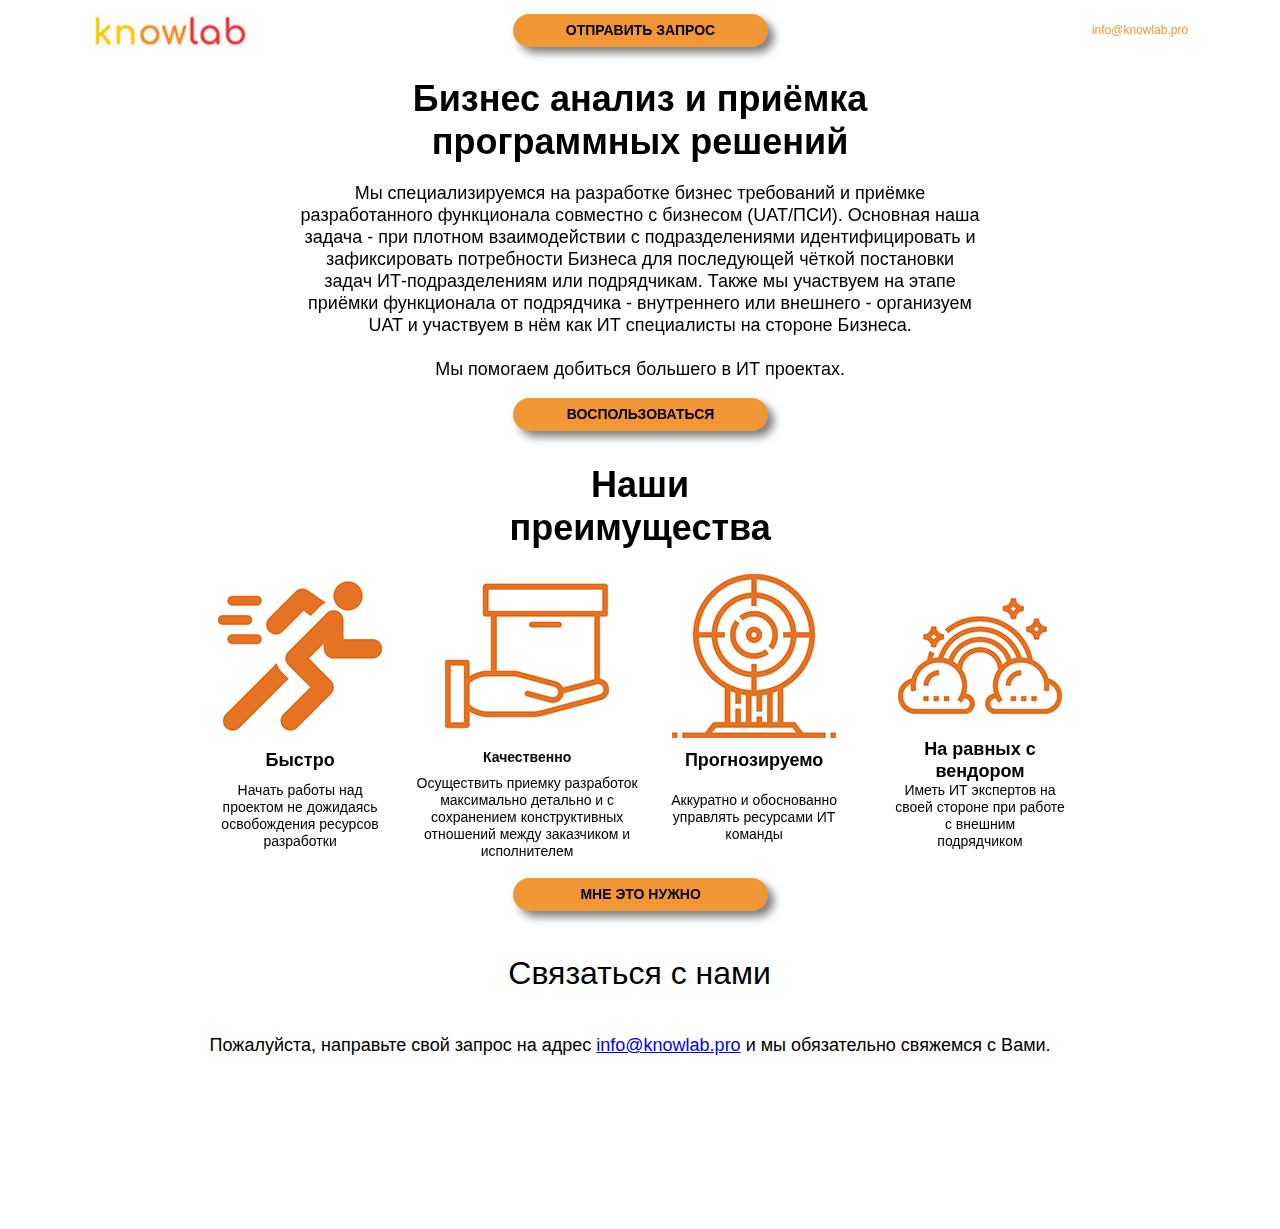
==== commit d6ef63f5: "No contactus form, just email" ====
--- a/index.html
+++ b/index.html
@@ -11,147 +11,186 @@
 document.documentElement.className = document.documentElement.className.replace(/\bnojs\b/g, 'js');
 
 // Check that all required assets are uploaded and up-to-date
-if(typeof Muse == "undefined") window.Muse = {}; window.Muse.assets = {"required":["museutils.js", "museconfig.js", "jquery.musepolyfill.bgsize.js", "jquery.watch.js", "webpro.js", "require.js", "index.css"], "outOfDate":[]};
+if(typeof Muse == "undefined") window.Muse = {}; window.Muse.assets = {"required":["museutils.js", "museconfig.js", "jquery.musepolyfill.bgsize.js", "jquery.watch.js", "jquery.museresponsive.js", "require.js", "index.css"], "outOfDate":[]};
 </script>
   
   <title>Knowlab Pro Home</title>
   <!-- CSS -->
   <link rel="stylesheet" type="text/css" href="css/site_global.css?crc=444006867"/>
-  <link rel="stylesheet" type="text/css" href="css/index.css?crc=3758807983" id="pagesheet"/>
+  <link rel="stylesheet" type="text/css" href="css/index.css?crc=362329260" id="pagesheet"/>
+  <!-- IE-only CSS -->
+  <!--[if lt IE 9]>
+  <link rel="stylesheet" type="text/css" href="css/nomq_index.css?crc=4059615005" id="nomq_pagesheet"/>
+  <![endif]-->
    </head>
  <body>
 
-  <div class="clearfix borderbox" id="page"><!-- group -->
-   <div class="clearfix grpelem" id="pu97"><!-- group -->
-    <div class="browser_width" id="u97-bw">
-     <div class="rounded-corners" id="u97"><!-- simple frame --></div>
-    </div>
-    <div class="museBGSize" id="u94"><!-- simple frame --></div>
-    <div class="clearfix" id="u140-4" data-muse-temp-textContainer-sizePolicy="true" data-muse-temp-textContainer-pinning="true"><!-- content -->
-     <p>info@knowlab.pro</p>
-    </div>
-   </div>
-   <div class="clearfix grpelem" id="pu131-4"><!-- column -->
-    <a class="nonblock nontext anim_swing shadow rounded-corners clearfix colelem" id="u131-4" href="index.html#request" data-muse-temp-textContainer-sizePolicy="true" data-muse-temp-textContainer-pinning="true"><!-- content --><p>ОТПРАВИТЬ ЗАПРОС</p></a>
-    <div class="browser_width colelem" id="u223-bw">
-     <div id="u223"><!-- column -->
-      <div class="clearfix" id="u223_align_to_page">
-       <div class="clearfix colelem" id="u202-4" data-muse-temp-textContainer-sizePolicy="true" data-muse-temp-textContainer-pinning="true"><!-- content -->
-        <p>Бизнес анализ и приёмка программных решений</p>
-       </div>
-       <div class="clearfix colelem" id="u208-7" data-muse-temp-textContainer-sizePolicy="true" data-muse-temp-textContainer-pinning="true"><!-- content -->
-        <p>Мы специализируемся на разработке бизнес требований и приёмке разработанного функционала совместно с бизнесом (UAT/ПСИ). Основная наша задача - при плотном взаимодействии с подразделениями идентифицировать и зафиксировать потребности Бизнеса для последующей чёткой постановки задач ИТ-подразделениям или подрядчикам. Также мы участвуем на этапе приёмки функционала от подрядчика - внутреннего или внешнего - организуем UAT и участвуем в нём как ИТ специалисты на стороне Бизнеса.</p>
-        <p>&nbsp;</p>
-        <p>Мы помогаем добиться большего в ИТ проектах.</p>
-       </div>
-       <a class="nonblock nontext anim_swing shadow rounded-corners clearfix colelem" id="u235-4" href="index.html#request" data-muse-temp-textContainer-sizePolicy="true" data-muse-temp-textContainer-pinning="true"><!-- content --><p>ВОСПОЛЬЗОВАТЬСЯ</p></a>
-      </div>
-     </div>
-    </div>
-    <div class="browser_width colelem" id="u226-bw">
-     <div id="u226"><!-- group -->
-      <div class="clearfix" id="u226_align_to_page">
-       <div class="clearfix grpelem" id="pu265"><!-- column -->
-        <div class="museBGSize colelem" id="u265"><!-- simple frame --></div>
-        <div class="clearfix colelem" id="u238-4" data-muse-temp-textContainer-sizePolicy="true" data-muse-temp-textContainer-pinning="true"><!-- content -->
-         <p>Быстро</p>
-        </div>
-        <div class="clearfix colelem" id="u259-6" data-muse-temp-textContainer-sizePolicy="true" data-muse-temp-textContainer-pinning="true"><!-- content -->
-         <p>Начать работы над проектом не дожидаясь освобождения ресурсов</p>
-         <p>разработки</p>
-        </div>
-       </div>
-       <div class="clearfix grpelem" id="pu232-4"><!-- column -->
-        <div class="clearfix colelem" id="u232-4" data-muse-temp-textContainer-sizePolicy="true" data-muse-temp-textContainer-pinning="true"><!-- content -->
-         <p>Наши преимущества</p>
-        </div>
-        <div class="clearfix colelem" id="pu284"><!-- group -->
-         <div class="museBGSize grpelem" id="u284"><!-- simple frame --></div>
-         <div class="museBGSize grpelem" id="u298"><!-- simple frame --></div>
-        </div>
-        <div class="clearfix colelem" id="pu241-4"><!-- group -->
-         <div class="clearfix grpelem" id="u241-4" data-muse-temp-textContainer-sizePolicy="true" data-muse-temp-textContainer-pinning="true"><!-- content -->
-          <p>Качественно</p>
-         </div>
-         <div class="clearfix grpelem" id="u247-4" data-muse-temp-textContainer-sizePolicy="true" data-muse-temp-textContainer-pinning="true"><!-- content -->
-          <p>Прогнозируемо</p>
-         </div>
-        </div>
-        <div class="clearfix colelem" id="pu256-8"><!-- group -->
-         <div class="clearfix grpelem" id="u256-8" data-muse-temp-textContainer-sizePolicy="true" data-muse-temp-textContainer-pinning="true"><!-- content -->
-          <p>Осуществить приемку разработок максимально детально и с</p>
-          <p>сохранением конструктивных отношений между заказчиком и</p>
-          <p>исполнителем</p>
-         </div>
-         <div class="clearfix grpelem" id="u253-4" data-muse-temp-textContainer-sizePolicy="true" data-muse-temp-textContainer-pinning="true"><!-- content -->
-          <p>Аккуратно и обоснованно управлять ресурсами ИТ команды</p>
-         </div>
-        </div>
-        <a class="nonblock nontext anim_swing shadow rounded-corners clearfix colelem" id="u262-4" href="index.html#request" data-muse-temp-textContainer-sizePolicy="true" data-muse-temp-textContainer-pinning="true"><!-- content --><p>МНЕ ЭТО НУЖНО</p></a>
-       </div>
-       <div class="clearfix grpelem" id="pu287"><!-- column -->
-        <div class="museBGSize colelem" id="u287"><!-- simple frame --></div>
-        <div class="clearfix colelem" id="u244-4" data-muse-temp-textContainer-sizePolicy="true" data-muse-temp-textContainer-pinning="true"><!-- content -->
-         <p>На равных с вендором</p>
-        </div>
-        <div class="clearfix colelem" id="u250-6" data-muse-temp-textContainer-sizePolicy="true" data-muse-temp-textContainer-pinning="true"><!-- content -->
-         <p>Иметь ИТ экспертов на своей стороне при работе с внешним</p>
-         <p>подрядчиком</p>
-        </div>
-       </div>
-      </div>
-     </div>
-    </div>
-    <div class="browser_width colelem" id="u137-bw">
-     <div id="u137"><!-- group -->
-      <div class="clearfix" id="u137_align_to_page">
-       <a class="anchor_item grpelem" id="request" data-sizePolicy="fixed" data-pintopage="page_fluidx"></a>
-       <div class="clearfix grpelem" id="pu146-4"><!-- column -->
-        <div class="clearfix colelem" id="u146-4" data-muse-temp-textContainer-sizePolicy="true" data-muse-temp-textContainer-pinning="true"><!-- content -->
-         <p>Связаться с нами</p>
-        </div>
-        <form class="form-grp clearfix colelem" id="widgetu149" method="post" enctype="multipart/form-data" action="scripts/form-u149.php"><!-- none box -->
-         <div class="position_content" id="widgetu149_position_content">
-          <div class="fld-grp clearfix colelem" id="widgetu150" data-required="true"><!-- none box -->
-           <label class="fld-label actAsDiv clearfix colelem" id="u152-4" data-muse-temp-textContainer-sizePolicy="true" data-muse-temp-textContainer-pinning="true" for="widgetu150_input"><!-- content --><span class="actAsPara">Вас зовут:</span></label>
-           <span class="fld-input NoWrap actAsDiv clearfix colelem" id="u153-4" data-muse-temp-textContainer-sizePolicy="true" data-muse-temp-textContainer-pinning="true"><!-- content --><div id="u153-3"><input class="wrapped-input" type="text" spellcheck="false" id="widgetu150_input" name="custom_U150" tabindex="1"/><label class="wrapped-input fld-prompt" id="widgetu150_prompt" for="widgetu150_input"><span class="actAsPara">Введите имя</span></label></div></span>
-          </div>
-          <div class="fld-grp clearfix colelem" id="widgetu154" data-required="true" data-type="email"><!-- none box -->
-           <label class="fld-label actAsDiv clearfix colelem" id="u157-4" data-muse-temp-textContainer-sizePolicy="true" data-muse-temp-textContainer-pinning="true" for="widgetu154_input"><!-- content --><span class="actAsPara">Электронная почта:</span></label>
-           <span class="fld-input NoWrap actAsDiv clearfix colelem" id="u155-4" data-muse-temp-textContainer-sizePolicy="true" data-muse-temp-textContainer-pinning="true"><!-- content --><div id="u155-3"><input class="wrapped-input" type="email" spellcheck="false" id="widgetu154_input" name="Email" tabindex="2"/><label class="wrapped-input fld-prompt" id="widgetu154_prompt" for="widgetu154_input"><span class="actAsPara">Введите адрес электронной почты</span></label></div></span>
-          </div>
-          <div class="fld-grp clearfix colelem" id="widgetu160" data-required="false"><!-- none box -->
-           <label class="fld-label actAsDiv clearfix colelem" id="u161-4" data-muse-temp-textContainer-sizePolicy="true" data-muse-temp-textContainer-pinning="true" for="widgetu160_input"><!-- content --><span class="actAsPara">Детали:</span></label>
-           <span class="fld-textarea actAsDiv clearfix colelem" id="u162-4" data-muse-temp-textContainer-sizePolicy="true" data-muse-temp-textContainer-pinning="true"><!-- content --><div id="u162-3"><textarea class="wrapped-input" id="widgetu160_input" name="custom_U160" tabindex="3"></textarea><label class="wrapped-input fld-prompt" id="widgetu160_prompt" for="widgetu160_input"><span class="actAsPara">Пожалуйста, опишите суть запроса</span></label></div></span>
-          </div>
-          <div class="fld-grp clearfix colelem" id="widgetu211" data-required="false"><!-- none box -->
-           <label class="fld-label actAsDiv clearfix grpelem" id="u213-4" data-muse-temp-textContainer-sizePolicy="true" data-muse-temp-textContainer-pinning="true" for="widgetu211_input"><!-- content --><span class="actAsPara">Сотовый телефон:</span></label>
-           <span class="fld-input NoWrap actAsDiv clearfix grpelem" id="u214-4" data-muse-temp-textContainer-sizePolicy="true" data-muse-temp-textContainer-pinning="true"><!-- content --><div id="u214-3"><input class="wrapped-input" type="tel" spellcheck="false" id="widgetu211_input" name="custom_U211" tabindex="4"/><label class="wrapped-input fld-prompt" id="widgetu211_prompt" for="widgetu211_input"><span class="actAsPara">Введите номер телефона</span></label></div></span>
-          </div>
-          <div class="clearfix colelem" id="pu158-4"><!-- group -->
-           <div class="clearfix grpelem" id="u158-4" data-muse-temp-textContainer-sizePolicy="true" data-muse-temp-textContainer-pinning="true"><!-- content -->
-            <p>Отправка формы…</p>
-           </div>
-           <div class="clearfix grpelem" id="u164-4" data-muse-temp-textContainer-sizePolicy="true" data-muse-temp-textContainer-pinning="true"><!-- content -->
-            <p>На сервере произошла ошибка.</p>
-           </div>
-           <div class="clearfix grpelem" id="u159-4" data-muse-temp-textContainer-sizePolicy="true" data-muse-temp-textContainer-pinning="true"><!-- content -->
-            <p>Форма получена.</p>
-           </div>
-           <button class="submit-btn NoWrap rounded-corners clearfix grpelem" id="u165-4" data-muse-temp-textContainer-sizePolicy="true" data-muse-temp-textContainer-pinning="true" type="submit" value="Отправить" tabindex="5"><!-- content -->
-            <div style="margin-top:-12px;height:12px;">
-             <p>Отправить</p>
-            </div>
-           </button>
-          </div>
-         </div>
-        </form>
-       </div>
-      </div>
-     </div>
-    </div>
-   </div>
-   <div class="verticalspacer" data-offset-top="1318" data-content-above-spacer="1317" data-content-below-spacer="61" data-sizePolicy="fixed" data-pintopage="page_fixedLeft"></div>
+  <div class="breakpoint active" id="bp_infinity" data-min-width="800"><!-- responsive breakpoint node -->
+   <div class="clearfix borderbox" id="page"><!-- group -->
+    <div class="clearfix grpelem shared_content" id="pu97" data-content-guid="pu97_content"><!-- group -->
+     <div class="browser_width" id="u97-bw">
+      <div class="rounded-corners" id="u97"><!-- simple frame --></div>
+     </div>
+     <div class="museBGSize" id="u94"><!-- simple frame --></div>
+     <div class="clearfix" id="u140-4" data-muse-temp-textContainer-sizePolicy="true" data-muse-temp-textContainer-pinning="true"><!-- content -->
+      <p>info@knowlab.pro</p>
+     </div>
+    </div>
+    <div class="clearfix grpelem" id="pu131-4"><!-- column -->
+     <a class="nonblock nontext anim_swing shadow rounded-corners clearfix colelem shared_content" id="u131-4" href="index.html#request" data-muse-temp-textContainer-sizePolicy="true" data-muse-temp-textContainer-pinning="true" data-content-guid="u131-4_content"><!-- content --><p>ОТПРАВИТЬ ЗАПРОС</p></a>
+     <div class="browser_width colelem" id="u223-bw">
+      <div id="u223"><!-- column -->
+       <div class="clearfix" id="u223_align_to_page">
+        <div class="clearfix colelem shared_content" id="u202-4" data-muse-temp-textContainer-sizePolicy="true" data-muse-temp-textContainer-pinning="true" data-content-guid="u202-4_content"><!-- content -->
+         <p>Бизнес анализ и приёмка программных решений</p>
+        </div>
+        <div class="clearfix colelem shared_content" id="u208-7" data-muse-temp-textContainer-sizePolicy="true" data-muse-temp-textContainer-pinning="true" data-content-guid="u208-7_content"><!-- content -->
+         <p>Мы специализируемся на разработке бизнес требований и приёмке разработанного функционала совместно с бизнесом (UAT/ПСИ). Основная наша задача - при плотном взаимодействии с подразделениями идентифицировать и зафиксировать потребности Бизнеса для последующей чёткой постановки задач ИТ-подразделениям или подрядчикам. Также мы участвуем на этапе приёмки функционала от подрядчика - внутреннего или внешнего - организуем UAT и участвуем в нём как ИТ специалисты на стороне Бизнеса.</p>
+         <p>&nbsp;</p>
+         <p>Мы помогаем добиться большего в ИТ проектах.</p>
+        </div>
+        <a class="nonblock nontext anim_swing shadow rounded-corners clearfix colelem shared_content" id="u235-4" href="index.html#request" data-muse-temp-textContainer-sizePolicy="true" data-muse-temp-textContainer-pinning="true" data-content-guid="u235-4_content"><!-- content --><p>ВОСПОЛЬЗОВАТЬСЯ</p></a>
+       </div>
+      </div>
+     </div>
+     <div class="browser_width colelem shared_content" id="u226-bw" data-content-guid="u226-bw_content">
+      <div id="u226"><!-- group -->
+       <div class="clearfix" id="u226_align_to_page">
+        <div class="clearfix grpelem" id="pu265"><!-- column -->
+         <div class="museBGSize colelem" id="u265"><!-- simple frame --></div>
+         <div class="clearfix colelem" id="u238-4" data-muse-temp-textContainer-sizePolicy="true" data-muse-temp-textContainer-pinning="true"><!-- content -->
+          <p>Быстро</p>
+         </div>
+         <div class="clearfix colelem" id="u259-6" data-muse-temp-textContainer-sizePolicy="true" data-muse-temp-textContainer-pinning="true"><!-- content -->
+          <p>Начать работы над проектом не дожидаясь освобождения ресурсов</p>
+          <p>разработки</p>
+         </div>
+        </div>
+        <div class="clearfix grpelem" id="pu232-4"><!-- column -->
+         <div class="clearfix colelem" id="u232-4" data-muse-temp-textContainer-sizePolicy="true" data-muse-temp-textContainer-pinning="true"><!-- content -->
+          <p>Наши преимущества</p>
+         </div>
+         <div class="clearfix colelem" id="pu284"><!-- group -->
+          <div class="museBGSize grpelem" id="u284"><!-- simple frame --></div>
+          <div class="museBGSize grpelem" id="u298"><!-- simple frame --></div>
+         </div>
+         <div class="clearfix colelem" id="pu241-4"><!-- group -->
+          <div class="clearfix grpelem" id="u241-4" data-muse-temp-textContainer-sizePolicy="true" data-muse-temp-textContainer-pinning="true"><!-- content -->
+           <p>Качественно</p>
+          </div>
+          <div class="clearfix grpelem" id="u247-4" data-muse-temp-textContainer-sizePolicy="true" data-muse-temp-textContainer-pinning="true"><!-- content -->
+           <p>Прогнозируемо</p>
+          </div>
+         </div>
+         <div class="clearfix colelem" id="pu256-8"><!-- group -->
+          <div class="clearfix grpelem" id="u256-8" data-muse-temp-textContainer-sizePolicy="true" data-muse-temp-textContainer-pinning="true"><!-- content -->
+           <p>Осуществить приемку разработок максимально детально и с</p>
+           <p>сохранением конструктивных отношений между заказчиком и</p>
+           <p>исполнителем</p>
+          </div>
+          <div class="clearfix grpelem" id="u253-4" data-muse-temp-textContainer-sizePolicy="true" data-muse-temp-textContainer-pinning="true"><!-- content -->
+           <p>Аккуратно и обоснованно управлять ресурсами ИТ команды</p>
+          </div>
+         </div>
+         <a class="nonblock nontext anim_swing shadow rounded-corners clearfix colelem" id="u262-4" href="index.html#request" data-muse-temp-textContainer-sizePolicy="true" data-muse-temp-textContainer-pinning="true"><!-- content --><p>МНЕ ЭТО НУЖНО</p></a>
+        </div>
+        <div class="clearfix grpelem" id="pu287"><!-- column -->
+         <div class="museBGSize colelem" id="u287"><!-- simple frame --></div>
+         <div class="clearfix colelem" id="u244-4" data-muse-temp-textContainer-sizePolicy="true" data-muse-temp-textContainer-pinning="true"><!-- content -->
+          <p>На равных с вендором</p>
+         </div>
+         <div class="clearfix colelem" id="u250-6" data-muse-temp-textContainer-sizePolicy="true" data-muse-temp-textContainer-pinning="true"><!-- content -->
+          <p>Иметь ИТ экспертов на своей стороне при работе с внешним</p>
+          <p>подрядчиком</p>
+         </div>
+        </div>
+       </div>
+      </div>
+     </div>
+     <div class="browser_width colelem shared_content" id="u137-bw" data-content-guid="u137-bw_content">
+      <div id="u137"><!-- group -->
+       <div class="clearfix" id="u137_align_to_page">
+        <a class="anchor_item grpelem" id="request" data-sizePolicy="fixed" data-pintopage="page_fluidx"></a>
+        <div class="clearfix grpelem" id="pu146-4"><!-- column -->
+         <div class="clearfix colelem" id="u146-4" data-muse-temp-textContainer-sizePolicy="true" data-muse-temp-textContainer-pinning="true"><!-- content -->
+          <p>Связаться с нами</p>
+         </div>
+         <div class="clearfix colelem" id="u320-7" data-muse-temp-textContainer-sizePolicy="true" data-muse-temp-textContainer-pinning="true"><!-- content -->
+          <p>Пожалуйста, направьте свой запрос на адрес <a class="nonblock" href="mailto:info@knowlab.pro">info@knowlab.pro</a><span id="u320-4"> и мы обязательно свяжемся с Вами.</span></p>
+         </div>
+        </div>
+       </div>
+      </div>
+     </div>
+    </div>
+    <div class="verticalspacer" data-offset-top="1168" data-content-above-spacer="1167" data-content-below-spacer="62" data-sizePolicy="fixed" data-pintopage="page_fixedLeft"></div>
+   </div>
+  </div>
+  <div class="breakpoint" id="bp_799" data-min-width="596" data-max-width="799"><!-- responsive breakpoint node -->
+   <div class="clearfix borderbox temp_no_id" data-orig-id="page"><!-- group -->
+    <span class="clearfix grpelem placeholder" data-placeholder-for="pu97_content"><!-- placeholder node --></span>
+    <div class="clearfix grpelem temp_no_id" data-orig-id="pu131-4"><!-- column -->
+     <span class="nonblock nontext anim_swing shadow rounded-corners clearfix colelem placeholder" data-placeholder-for="u131-4_content"><!-- placeholder node --></span>
+     <div class="clearfix colelem" id="pu223"><!-- group -->
+      <div class="browser_width grpelem temp_no_id" data-orig-id="u223-bw">
+       <div class="temp_no_id" data-orig-id="u223"><!-- column -->
+        <div class="clearfix temp_no_id" data-orig-id="u223_align_to_page">
+         <span class="clearfix colelem placeholder" data-placeholder-for="u208-7_content"><!-- placeholder node --></span>
+         <span class="nonblock nontext anim_swing shadow rounded-corners clearfix colelem placeholder" data-placeholder-for="u235-4_content"><!-- placeholder node --></span>
+        </div>
+       </div>
+      </div>
+      <span class="clearfix grpelem placeholder" data-placeholder-for="u202-4_content"><!-- placeholder node --></span>
+     </div>
+     <span class="browser_width colelem placeholder" data-placeholder-for="u226-bw_content"><!-- placeholder node --></span>
+     <span class="browser_width colelem placeholder" data-placeholder-for="u137-bw_content"><!-- placeholder node --></span>
+    </div>
+    <div class="verticalspacer" data-offset-top="1182" data-content-above-spacer="1181" data-content-below-spacer="61" data-sizePolicy="fixed" data-pintopage="page_fixedLeft"></div>
+   </div>
+  </div>
+  <div class="breakpoint" id="bp_595" data-min-width="321" data-max-width="595"><!-- responsive breakpoint node -->
+   <div class="clearfix borderbox temp_no_id" data-orig-id="page"><!-- group -->
+    <span class="clearfix grpelem placeholder" data-placeholder-for="pu97_content"><!-- placeholder node --></span>
+    <div class="clearfix grpelem temp_no_id" data-orig-id="pu131-4"><!-- column -->
+     <span class="nonblock nontext anim_swing shadow rounded-corners clearfix colelem placeholder" data-placeholder-for="u131-4_content"><!-- placeholder node --></span>
+     <div class="clearfix colelem temp_no_id" data-orig-id="pu223"><!-- group -->
+      <div class="browser_width grpelem temp_no_id" data-orig-id="u223-bw">
+       <div class="temp_no_id" data-orig-id="u223"><!-- column -->
+        <div class="clearfix temp_no_id" data-orig-id="u223_align_to_page">
+         <span class="clearfix colelem placeholder" data-placeholder-for="u208-7_content"><!-- placeholder node --></span>
+         <span class="nonblock nontext anim_swing shadow rounded-corners clearfix colelem placeholder" data-placeholder-for="u235-4_content"><!-- placeholder node --></span>
+        </div>
+       </div>
+      </div>
+      <span class="clearfix grpelem placeholder" data-placeholder-for="u202-4_content"><!-- placeholder node --></span>
+     </div>
+     <span class="browser_width colelem placeholder" data-placeholder-for="u226-bw_content"><!-- placeholder node --></span>
+     <span class="browser_width colelem placeholder" data-placeholder-for="u137-bw_content"><!-- placeholder node --></span>
+    </div>
+    <div class="verticalspacer" data-offset-top="1447" data-content-above-spacer="1446" data-content-below-spacer="61" data-sizePolicy="fixed" data-pintopage="page_fixedLeft"></div>
+   </div>
+  </div>
+  <div class="breakpoint" id="bp_320" data-max-width="320"><!-- responsive breakpoint node -->
+   <div class="clearfix borderbox temp_no_id" data-orig-id="page"><!-- group -->
+    <span class="clearfix grpelem placeholder" data-placeholder-for="pu97_content"><!-- placeholder node --></span>
+    <div class="clearfix grpelem temp_no_id" data-orig-id="pu131-4"><!-- column -->
+     <span class="nonblock nontext anim_swing shadow rounded-corners clearfix colelem placeholder" data-placeholder-for="u131-4_content"><!-- placeholder node --></span>
+     <div class="clearfix colelem temp_no_id" data-orig-id="pu223"><!-- group -->
+      <div class="browser_width grpelem temp_no_id" data-orig-id="u223-bw">
+       <div class="temp_no_id" data-orig-id="u223"><!-- column -->
+        <div class="clearfix temp_no_id" data-orig-id="u223_align_to_page">
+         <span class="clearfix colelem placeholder" data-placeholder-for="u208-7_content"><!-- placeholder node --></span>
+         <span class="nonblock nontext anim_swing shadow rounded-corners clearfix colelem placeholder" data-placeholder-for="u235-4_content"><!-- placeholder node --></span>
+        </div>
+       </div>
+      </div>
+      <span class="clearfix grpelem placeholder" data-placeholder-for="u202-4_content"><!-- placeholder node --></span>
+     </div>
+     <span class="browser_width colelem placeholder" data-placeholder-for="u226-bw_content"><!-- placeholder node --></span>
+     <span class="browser_width colelem placeholder" data-placeholder-for="u137-bw_content"><!-- placeholder node --></span>
+    </div>
+    <div class="verticalspacer" data-offset-top="2214" data-content-above-spacer="2213" data-content-below-spacer="61" data-sizePolicy="fixed" data-pintopage="page_fixedLeft"></div>
+   </div>
   </div>
   <!-- Other scripts -->
   <script type="text/javascript">
@@ -164,16 +203,15 @@
 l[1]:null,l=l&&l[2]?l[2]:null;switch(l.toLowerCase()){case "css":k=k.replace(/\W/gi,"_").replace(/^([^a-z])/gi,"_$1");f.className+=" "+k;k=a(c(f,"color"));l=a(c(f,"backgroundColor"));k!=0||l!=0?(Muse.assets.required.splice(h,1),"undefined"!=typeof b[i]&&(k!=b[i]>>>24||l!=(b[i]&16777215))&&Muse.assets.outOfDate.push(i)):h++;f.className="version";break;case "js":h++;break;default:throw Error("Unsupported file type: "+l);}}d?d().jquery!="1.8.3"&&Muse.assets.outOfDate.push("jquery-1.8.3.min.js"):Muse.assets.required.push("jquery-1.8.3.min.js");
 f.parentNode.removeChild(f);if(Muse.assets.outOfDate.length||Muse.assets.required.length)f="Some files on the server may be missing or incorrect. Clear browser cache and try again. If the problem persists please contact website author.",g&&Muse.assets.outOfDate.length&&(f+="\nOut of date: "+Muse.assets.outOfDate.join(",")),g&&Muse.assets.required.length&&(f+="\nMissing: "+Muse.assets.required.join(",")),suppressMissingFileError?(f+="\nUse SuppressMissingFileError key in AppPrefs.xml to show missing file error pop up.",console.log(f)):alert(f)};location&&location.search&&location.search.match&&location.search.match(/muse_debug/gi)?
 setTimeout(function(){g(!0)},5E3):g()}};
-var muse_init=function(){require.config({baseUrl:""});require(["jquery","museutils","whatinput","jquery.musepolyfill.bgsize","jquery.watch","webpro"],function(d){var $ = d;$(document).ready(function(){try{
+var muse_init=function(){require.config({baseUrl:""});require(["jquery","museutils","whatinput","jquery.musepolyfill.bgsize","jquery.watch","jquery.museresponsive"],function(d){var $ = d;$(document).ready(function(){try{
 window.Muse.assets.check($);/* body */
 Muse.Utils.transformMarkupToFixBrowserProblemsPreInit();/* body */
 Muse.Utils.prepHyperlinks(true);/* body */
 Muse.Utils.resizeHeight('.browser_width');/* resize height */
 Muse.Utils.requestAnimationFrame(function() { $('body').addClass('initialized'); });/* mark body as initialized */
 Muse.Utils.makeButtonsVisibleAfterSettingMinWidth();/* body */
-Muse.Utils.initWidget('#widgetu149', ['#bp_infinity'], function(elem) { return new WebPro.Widget.Form(elem, {validationEvent:'submit',errorStateSensitivity:'high',fieldWrapperClass:'fld-grp',formSubmittedClass:'frm-sub-st',formErrorClass:'frm-subm-err-st',formDeliveredClass:'frm-subm-ok-st',notEmptyClass:'non-empty-st',focusClass:'focus-st',invalidClass:'fld-err-st',requiredClass:'fld-err-st',ajaxSubmit:true}); });/* #widgetu149 */
 Muse.Utils.fullPage('#page');/* 100% height page */
-Muse.Utils.showWidgetsWhenReady();/* body */
+$( '.breakpoint' ).registerBreakpoint();/* Register breakpoints */
 Muse.Utils.transformMarkupToFixBrowserProblems();/* body */
 }catch(b){if(b&&"function"==typeof b.notify?b.notify():Muse.Assert.fail("Error calling selector function: "+b),false)throw b;}})})};
 
--- a/css/index.css
+++ b/css/index.css
@@ -1 +1 @@
-.version.index{color:#0000E0;background-color:#0ADBAF;}#page{z-index:1;min-height:1310px;background-image:none;border-width:0px;border-color:#000000;background-color:transparent;padding-bottom:62px;width:100%;max-width:1020px;margin-left:auto;margin-right:auto;}#pu97{z-index:2;height:0px;padding-bottom:62px;margin-right:-10000px;width:100%;}#u97{z-index:2;height:62px;background-color:#FFFFFF;border-radius:10px 10px 0px 0px ;position:fixed;top:0px;}#u97-bw{z-index:2;}#u94{z-index:7;height:62px;opacity:1;-ms-filter:"progid:DXImageTransform.Microsoft.Alpha(Opacity=100)";filter:alpha(opacity=100);position:fixed;top:0px;left:85px;width:16.67%;max-width:170px;background:transparent url("../images/knowlab%20logo%20example%204.jpg?crc=280718290") no-repeat center center;background-size:contain;}#u140-4{z-index:12;min-height:32px;border-width:0px;border-color:transparent;background-color:transparent;line-height:31px;color:#F19635;font-size:12px;text-align:center;font-family:Trebuchet, Trebuchet MS, Tahoma, Arial, sans-serif;position:fixed;top:15px;right:85px;width:10.79%;max-width:110px;}#pu131-4{z-index:8;padding-bottom:0px;margin-right:-10000px;margin-top:14px;width:100%;}#u131-4{z-index:8;min-height:33px;box-shadow:6px 6px 8px rgba(0,0,0,0.5);background-color:#F19635;border-radius:28px;line-height:32px;text-align:center;font-family:Trebuchet, Trebuchet MS, Tahoma, Arial, sans-serif;font-weight:bold;position:relative;width:25%;margin-left:37.55%;}#u131-4:hover{box-shadow:6px 6px 8px rgba(0,0,0,0.5);background-color:#E8474A;padding-top:0px;padding-bottom:0px;min-height:33px;width:25%;margin:0px 0px 0px 37.549019607843135%;}#u131-4:active{box-shadow:none;background-color:#F19635;padding-top:0px;padding-bottom:0px;min-height:33px;width:25%;margin:0px 0px 0px 37.549019607843135%;}#u131-4.MuseLinkActive{box-shadow:none;background-color:#F19635;padding-top:0px;padding-bottom:0px;min-height:33px;width:25%;margin:0px 0px 0px 37.549019607843135%;}#u223{z-index:5;min-height:393.8px;background-color:transparent;padding-bottom:0px;}#u223_align_to_page{margin-left:auto;margin-right:auto;position:relative;max-width:1020px;padding-top:15px;padding-bottom:25px;}#u202-4{z-index:73;min-height:94px;background-color:transparent;line-height:43px;font-size:36px;text-align:center;font-family:Trebuchet, Trebuchet MS, Tahoma, Arial, sans-serif;font-weight:bold;position:relative;width:66.67%;left:16.67%;}#u208-7{z-index:77;min-height:184px;background-color:transparent;line-height:22px;font-size:18px;text-align:center;font-family:Trebuchet, Trebuchet MS, Tahoma, Arial, sans-serif;margin-top:11px;position:relative;width:66.67%;left:16.67%;}#u235-4{z-index:136;min-height:33px;box-shadow:6px 6px 8px rgba(0,0,0,0.5);background-color:#F19635;border-radius:28px;line-height:32px;text-align:center;font-family:Trebuchet, Trebuchet MS, Tahoma, Arial, sans-serif;font-weight:bold;margin-top:18px;position:relative;width:25%;left:37.55%;}#u235-4:hover{box-shadow:6px 6px 8px rgba(0,0,0,0.5);background-color:#E8474A;padding-top:0px;padding-bottom:0px;min-height:33px;width:25%;margin:18px 0px 0px 0%;}#u235-4:active{box-shadow:none;background-color:#F19635;padding-top:0px;padding-bottom:0px;min-height:33px;width:25%;margin:18px 0px 0px 0%;}#u235-4.MuseLinkActive{box-shadow:none;background-color:#F19635;padding-top:0px;padding-bottom:0px;min-height:33px;width:25%;margin:18px 0px 0px 0%;}.js body.initialized{visibility:visible;}#u223-bw{z-index:5;min-height:393.8px;margin-top:15px;}#u226{z-index:6;min-height:457px;background-color:transparent;padding-bottom:9px;}#u226_align_to_page{margin-left:auto;margin-right:auto;position:relative;max-width:1020px;margin-bottom:-1px;}#pu265{z-index:128;padding-bottom:0px;margin-right:-10000px;margin-top:119px;width:16.67%;margin-left:8.34%;}#u265{z-index:128;height:164px;opacity:1;-ms-filter:"progid:DXImageTransform.Microsoft.Alpha(Opacity=100)";filter:alpha(opacity=100);position:relative;width:100%;background:transparent url("../images/running1-u265-fr.png?crc=395860217") no-repeat center center;background-size:contain;}#u238-4{z-index:88;min-height:17px;background-color:transparent;line-height:22px;font-size:18px;text-align:center;font-family:Trebuchet, Trebuchet MS, Tahoma, Arial, sans-serif;font-weight:bold;margin-top:11px;position:relative;width:100%;}#u259-6{z-index:122;min-height:72px;background-color:transparent;text-align:center;font-family:Trebuchet, Trebuchet MS, Tahoma, Arial, sans-serif;margin-top:11px;position:relative;width:100%;}#pu232-4{z-index:84;padding-bottom:0px;margin-right:-10000px;margin-top:8px;width:41.67%;margin-left:27.85%;}#u232-4{z-index:84;min-height:41px;background-color:transparent;line-height:43px;font-size:36px;text-align:center;font-family:Trebuchet, Trebuchet MS, Tahoma, Arial, sans-serif;font-weight:bold;position:relative;width:80%;margin-left:13.18%;}#pu284{z-index:129;margin-top:25px;width:93.42%;margin-left:6.59%;}#u284{z-index:129;height:164px;opacity:1;-ms-filter:"progid:DXImageTransform.Microsoft.Alpha(Opacity=100)";filter:alpha(opacity=100);position:relative;margin-right:-10000px;width:42.83%;background:transparent url("../images/gift1.png?crc=4011923999") no-repeat center center;background-size:contain;}#u298{z-index:131;height:164px;opacity:1;-ms-filter:"progid:DXImageTransform.Microsoft.Alpha(Opacity=100)";filter:alpha(opacity=100);position:relative;margin-right:-10000px;width:42.83%;left:57.18%;background:transparent url("../images/shooting-target_orange-u298-fr.png?crc=4285348029") no-repeat center center;background-size:contain;}#pu241-4{z-index:92;margin-top:11px;width:93.42%;margin-left:6.59%;}#u241-4{z-index:92;min-height:17px;background-color:transparent;line-height:22px;font-size:18px;text-align:center;font-family:Trebuchet, Trebuchet MS, Tahoma, Arial, sans-serif;font-weight:bold;position:relative;margin-right:-10000px;width:42.83%;}#u247-4{z-index:100;min-height:17px;background-color:transparent;line-height:22px;font-size:18px;text-align:center;font-family:Trebuchet, Trebuchet MS, Tahoma, Arial, sans-serif;font-weight:bold;position:relative;margin-right:-10000px;width:42.83%;left:57.18%;}#pu256-8{z-index:114;margin-top:4px;width:100%;}#u256-8{z-index:114;min-height:72px;background-color:transparent;text-align:center;font-family:Trebuchet, Trebuchet MS, Tahoma, Arial, sans-serif;position:relative;margin-right:-10000px;width:53.18%;}#u253-4{z-index:110;min-height:52px;background-color:transparent;text-align:center;font-family:Trebuchet, Trebuchet MS, Tahoma, Arial, sans-serif;position:relative;margin-right:-10000px;margin-top:17px;width:40%;left:60%;}#u262-4{z-index:132;min-height:33px;box-shadow:6px 6px 8px rgba(0,0,0,0.5);background-color:#F19635;border-radius:28px;line-height:32px;text-align:center;font-family:Trebuchet, Trebuchet MS, Tahoma, Arial, sans-serif;font-weight:bold;margin-top:18px;position:relative;width:60%;margin-left:23.3%;}#u262-4:hover{box-shadow:6px 6px 8px rgba(0,0,0,0.5);background-color:#E8474A;padding-top:0px;padding-bottom:0px;min-height:33px;width:60%;margin:18px 0px 0px 23.294117647058822%;}#u262-4:active{box-shadow:none;background-color:#F19635;padding-top:0px;padding-bottom:0px;min-height:33px;width:60%;margin:18px 0px 0px 23.294117647058822%;}#u262-4.MuseLinkActive{box-shadow:none;background-color:#F19635;padding-top:0px;padding-bottom:0px;min-height:33px;width:60%;margin:18px 0px 0px 23.294117647058822%;}#pu287{z-index:130;padding-bottom:0px;margin-right:-10000px;margin-top:119px;width:16.67%;margin-left:75%;}#u287{z-index:130;height:164px;opacity:1;-ms-filter:"progid:DXImageTransform.Microsoft.Alpha(Opacity=100)";filter:alpha(opacity=100);position:relative;width:100%;background:transparent url("../images/rainbow_orange-u287-fr.png?crc=64420428") no-repeat center center;background-size:contain;}#u244-4{z-index:96;min-height:17px;background-color:transparent;line-height:22px;font-size:18px;text-align:center;font-family:Trebuchet, Trebuchet MS, Tahoma, Arial, sans-serif;font-weight:bold;position:relative;width:100%;}#u250-6{z-index:104;min-height:72px;background-color:transparent;text-align:center;font-family:Trebuchet, Trebuchet MS, Tahoma, Arial, sans-serif;position:relative;width:100%;}#u226-bw{z-index:6;min-height:457px;margin-top:-1px;}#u137{z-index:3;min-height:388px;background-color:transparent;padding-bottom:8px;}#u137_align_to_page{margin-left:auto;margin-right:auto;position:relative;max-width:1020px;}#request{position:relative;margin-right:-10000px;width:22px;margin-top:16px;}#pu146-4{z-index:16;margin-right:-10000px;margin-top:17px;width:35.4%;margin-left:32.26%;}#u146-4{z-index:16;min-height:34px;background-color:transparent;line-height:31px;font-size:18px;text-align:center;font-family:Trebuchet, Trebuchet MS, Tahoma, Arial, sans-serif;position:relative;width:39.62%;margin-left:30.2%;}#widgetu149{z-index:20;padding-bottom:0px;top:-7px;margin-bottom:-7px;position:relative;width:100%;}#widgetu149_position_content{width:100%;}#widgetu150{z-index:21;border-width:0px;border-color:transparent;background-color:transparent;padding-bottom:0px;position:relative;width:100.56%;left:-0.28%;}#widgetu150.fld-err-st{background-color:transparent;border-radius:0px;min-height:0px;width:100.56%;margin:0px 0px 0px 0%;}#u152-4{z-index:22;min-height:20px;border-width:0px;border-color:transparent;background-color:transparent;line-height:14px;color:#666666;text-align:left;font-family:Trebuchet, Trebuchet MS, Tahoma, Arial, sans-serif;position:relative;width:61.44%;margin-left:0.28%;}#u153-4{z-index:26;min-height:16px;border-style:solid;border-width:1px;border-color:#B5B5B5;background-color:#F4F4F4;top:-1px;margin-bottom:-1px;position:relative;width:99.45%;padding:6px 0px;}#widgetu150.non-empty-st #u153-4{border-color:#666666;background-color:#FFFFFF;}#widgetu150:hover #u153-4{border-color:#666666;background-color:#FFFFFF;padding-top:6px;padding-bottom:6px;min-height:16px;width:99.45%;margin:0px 0px -1px 0%;}#widgetu150.focus-st #u153-4{border-color:#666666;background-color:#FFFFFF;padding-top:6px;padding-bottom:6px;min-height:16px;width:99.45%;margin:0px 0px -1px 0%;}#widgetu150.non-empty-st #u153-4 *{color:#666666;font-style:normal;}#widgetu150:hover #u153-4 *{color:#666666;font-style:normal;}#widgetu150.focus-st #u153-4 *{color:#666666;font-style:normal;}#widgetu154{z-index:30;border-width:0px;border-color:transparent;background-color:transparent;margin-top:14px;position:relative;width:100.56%;left:-0.28%;}#u157-4{z-index:31;min-height:30px;border-width:0px;border-color:transparent;background-color:transparent;line-height:14px;color:#666666;text-align:left;font-family:Trebuchet, Trebuchet MS, Tahoma, Arial, sans-serif;position:relative;width:61.44%;margin-left:0.28%;}#widgetu154.fld-err-st #u157-4{padding-top:0px;padding-bottom:0px;min-height:30px;width:61.44%;margin:0px 0px 0px 0.27548209366391185%;}#u155-4{z-index:35;min-height:16px;border-style:solid;border-width:1px;border-color:#B5B5B5;background-color:#F4F4F4;top:-1px;margin-bottom:-1px;position:relative;width:99.45%;padding:6px 0px;}#widgetu154.non-empty-st #u155-4{border-color:#666666;background-color:#FFFFFF;}#widgetu154:hover #u155-4{border-color:#666666;background-color:#FFFFFF;padding-top:6px;padding-bottom:6px;min-height:16px;width:99.45%;margin:0px 0px -1px 0%;}#widgetu154.focus-st #u155-4{border-color:#666666;background-color:#FFFFFF;padding-top:6px;padding-bottom:6px;min-height:16px;width:99.45%;margin:0px 0px -1px 0%;}#widgetu150.fld-err-st #u153-4,#widgetu154.fld-err-st #u155-4{border-color:#D7244C;background-color:#FFFFFF;padding-top:6px;padding-bottom:6px;min-height:16px;width:99.45%;margin:0px 0px -1px 0%;}#widgetu154.non-empty-st #u155-4 *{color:#666666;font-style:normal;}#widgetu154:hover #u155-4 *{color:#666666;font-style:normal;}#widgetu154.focus-st #u155-4 *{color:#666666;font-style:normal;}#widgetu160{z-index:55;border-width:0px;border-color:transparent;background-color:transparent;margin-top:14px;position:relative;width:100.56%;left:-0.28%;}#u161-4{z-index:56;min-height:20px;border-width:0px;border-color:transparent;background-color:transparent;line-height:14px;color:#666666;text-align:left;font-family:Trebuchet, Trebuchet MS, Tahoma, Arial, sans-serif;position:relative;width:61.44%;margin-left:0.28%;}#widgetu150.fld-err-st #u152-4,#widgetu160.fld-err-st #u161-4{border-width:0px;border-color:transparent;padding-top:0px;padding-bottom:0px;min-height:20px;width:61.44%;margin:0px 0px 0px 0.27548209366391185%;}#u162-4{z-index:60;min-height:68px;border-style:solid;border-width:1px;border-color:#B5B5B5;background-color:#F4F4F4;top:-1px;margin-bottom:-1px;position:relative;width:99.45%;padding:6px 0px;}#widgetu160.non-empty-st #u162-4{border-color:#666666;background-color:#FFFFFF;}#widgetu160:hover #u162-4{border-color:#666666;background-color:#FFFFFF;padding-top:6px;padding-bottom:6px;min-height:68px;width:99.45%;margin:0px 0px -1px 0%;}#widgetu160.focus-st #u162-4{border-color:#666666;background-color:#FFFFFF;padding-top:6px;padding-bottom:6px;min-height:68px;width:99.45%;margin:0px 0px -1px 0%;}#widgetu160.fld-err-st #u162-4{border-color:#D7244C;background-color:#FFFFFF;padding-top:6px;padding-bottom:6px;min-height:68px;width:99.45%;margin:0px 0px -1px 0%;}#widgetu160.non-empty-st #u162-4 *{color:#666666;font-style:normal;}#widgetu160:hover #u162-4 *{color:#666666;font-style:normal;}#widgetu160.focus-st #u162-4 *{color:#666666;font-style:normal;}#widgetu160_input{position:absolute;color:#B5B5B5;font-family:Trebuchet, Trebuchet MS, Tahoma, Arial, sans-serif;font-style:italic;min-height:68px;width:100%;}#widgetu160_prompt{color:#B5B5B5;font-family:Trebuchet, Trebuchet MS, Tahoma, Arial, sans-serif;font-style:italic;height:68px;overflow:hidden;position:absolute;width:100%;}#widgetu211{z-index:64;border-width:0px;border-color:transparent;background-color:transparent;margin-top:14px;position:relative;width:100.56%;left:-0.28%;}#widgetu154.fld-err-st,#widgetu160.fld-err-st,#widgetu211.fld-err-st{background-color:transparent;border-radius:0px;min-height:0px;width:100.56%;margin:14px 0px 0px 0%;}#u213-4{z-index:65;min-height:30px;border-width:0px;border-color:transparent;background-color:transparent;line-height:14px;color:#666666;text-align:left;font-family:Trebuchet, Trebuchet MS, Tahoma, Arial, sans-serif;position:relative;margin-right:-10000px;width:61.44%;left:0.28%;}#widgetu211.fld-err-st #u213-4{padding-top:0px;padding-bottom:0px;min-height:30px;width:61.44%;margin:0px -10000px 0px 0%;}#widgetu150.fld-err-st #u152-4 p,#widgetu150.fld-err-st #u152-4 span,#widgetu154.fld-err-st #u157-4 p,#widgetu154.fld-err-st #u157-4 span,#widgetu160.fld-err-st #u161-4 p,#widgetu160.fld-err-st #u161-4 span,#widgetu211.fld-err-st #u213-4 p,#widgetu211.fld-err-st #u213-4 span{color:#D7244C;}#u214-4{z-index:69;min-height:16px;border-style:solid;border-width:1px;border-color:#B5B5B5;background-color:#F4F4F4;position:relative;margin-right:-10000px;margin-top:19px;width:99.45%;padding:6px 0px;}#widgetu211.non-empty-st #u214-4{border-color:#666666;background-color:#FFFFFF;}#widgetu211:hover #u214-4{border-color:#666666;background-color:#FFFFFF;padding-top:6px;padding-bottom:6px;min-height:16px;width:99.45%;margin:19px -10000px 0px 0%;}#widgetu211.focus-st #u214-4{border-color:#666666;background-color:#FFFFFF;padding-top:6px;padding-bottom:6px;min-height:16px;width:99.45%;margin:19px -10000px 0px 0%;}#widgetu211.fld-err-st #u214-4{border-color:#D7244C;background-color:#FFFFFF;padding-top:6px;padding-bottom:6px;min-height:16px;width:99.45%;margin:19px -10000px 0px 0%;}#widgetu211.non-empty-st #u214-4 *{color:#666666;font-style:normal;}#widgetu211:hover #u214-4 *{color:#666666;font-style:normal;}#widgetu211.focus-st #u214-4 *{color:#666666;font-style:normal;}#widgetu150.fld-err-st #u153-4 *,#widgetu154.fld-err-st #u155-4 *,#widgetu160.fld-err-st #u162-4 *,#widgetu211.fld-err-st #u214-4 *{color:#D7244C;font-style:italic;}#u153-3,#u155-3,#u162-3,#u214-3{line-height:14px;color:#B5B5B5;font-family:Trebuchet, Trebuchet MS, Tahoma, Arial, sans-serif;font-style:italic;margin-left:6px;margin-right:6px;position:relative;}#widgetu150_input,#widgetu154_input,#widgetu211_input{position:absolute;color:#B5B5B5;font-family:Trebuchet, Trebuchet MS, Tahoma, Arial, sans-serif;font-style:italic;min-height:16px;width:100%;}#widgetu150_prompt,#widgetu154_prompt,#widgetu211_prompt{color:#B5B5B5;font-family:Trebuchet, Trebuchet MS, Tahoma, Arial, sans-serif;font-style:italic;height:16px;overflow:hidden;position:absolute;width:100%;}.js body,#widgetu150.non-empty-st #widgetu150_prompt,#widgetu150.focus-st #widgetu150_prompt,#widgetu154.non-empty-st #widgetu154_prompt,#widgetu154.focus-st #widgetu154_prompt,#widgetu160.non-empty-st #widgetu160_prompt,#widgetu160.focus-st #widgetu160_prompt,#widgetu211.non-empty-st #widgetu211_prompt,#widgetu211.focus-st #widgetu211_prompt{visibility:hidden;}#pu158-4{z-index:39;margin-top:14px;width:100%;}#u158-4{z-index:39;min-height:21px;background-color:transparent;opacity:0;-ms-filter:"progid:DXImageTransform.Microsoft.Alpha(Opacity=0)";filter:alpha(opacity=0);padding-top:4px;font-size:12px;line-height:14px;font-family:Palatino, Palatino Linotype, Georgia, Times, Times New Roman, serif;position:relative;margin-right:-10000px;width:59.01%;left:41.28%;}#widgetu149.frm-sub-st #u158-4 p{color:#999999;line-height:1;font-size:14px;font-family:Helvetica, Helvetica Neue, Arial, sans-serif;font-style:italic;}#u164-4{z-index:43;min-height:21px;background-color:transparent;opacity:0;-ms-filter:"progid:DXImageTransform.Microsoft.Alpha(Opacity=0)";filter:alpha(opacity=0);padding-top:4px;line-height:14px;color:#FF0000;font-size:12px;font-family:Palatino, Palatino Linotype, Georgia, Times, Times New Roman, serif;position:relative;margin-right:-10000px;width:59.01%;left:41.28%;}#widgetu149.frm-subm-err-st #u164-4 p{color:#D7244C;line-height:1;font-size:14px;font-family:Helvetica, Helvetica Neue, Arial, sans-serif;font-style:italic;}#u159-4{z-index:47;min-height:21px;background-color:transparent;opacity:0;-ms-filter:"progid:DXImageTransform.Microsoft.Alpha(Opacity=0)";filter:alpha(opacity=0);padding-top:4px;line-height:12px;color:#00FF00;font-size:12px;font-family:Palatino, Palatino Linotype, Georgia, Times, Times New Roman, serif;position:relative;margin-right:-10000px;width:59.01%;left:41.28%;}#widgetu149.frm-sub-st #u158-4,#widgetu149.frm-subm-err-st #u164-4,#widgetu149.frm-subm-ok-st #u159-4{opacity:1;-ms-filter:"progid:DXImageTransform.Microsoft.Alpha(Opacity=100)";filter:alpha(opacity=100);min-height:25px;}#widgetu149.frm-subm-ok-st #u159-4 p{color:#999999;font-size:14px;font-family:Helvetica, Helvetica Neue, Arial, sans-serif;font-style:italic;}#u165-4{height:23px;border-style:solid;border-width:1px;border-color:#666666;background-color:#666666;border-radius:48px;line-height:15px;color:#F19635;text-align:center;font-family:Trebuchet, Trebuchet MS, Tahoma, Arial, sans-serif;margin-bottom:-1px;position:relative;margin-right:-10000px;margin-top:-1px;width:38.23%;left:-0.28%;padding:7px 0px 0px;}#u165-4:hover{border-color:#141414;background-color:#141414;padding-top:7px;padding-bottom:0px;min-height:0px;height:23px;width:38.23%;margin:-1px -10000px -1px 0%;}#u165-4:active{border-color:#141414;background-color:#141414;padding-top:7px;padding-bottom:0px;min-height:0px;height:23px;width:38.23%;margin:-1px -10000px -1px 0%;}#u137-bw{z-index:3;min-height:388px;}.css_verticalspacer .verticalspacer{height:calc(100vh - 1378px);}#muse_css_mq,.html{background-color:#FFFFFF;}body{position:relative;min-width:320px;}+.version.index{color:#000015;background-color:#98B4AC;}.js body{visibility:hidden;}.js body.initialized{visibility:visible;}#page{background-color:transparent;border-color:#000000;margin-right:auto;z-index:1;background-image:none;border-width:0px;width:100%;padding-bottom:62px;margin-left:auto;}#pu97{z-index:2;margin-right:-10000px;width:100%;height:0px;}#u97{background-color:#FFFFFF;border-radius:10px 10px 0px 0px ;position:fixed;z-index:2;top:0px;height:62px;}#u97-bw{z-index:2;}#u94{background-color:transparent;background-position:center center;position:fixed;z-index:7;left:85px;filter:alpha(opacity=100);background-repeat:no-repeat;-ms-filter:"progid:DXImageTransform.Microsoft.Alpha(Opacity=100)";opacity:1;top:0px;height:62px;background-size:contain;}#u140-4{background-color:transparent;min-height:32px;font-size:12px;position:fixed;z-index:12;color:#F19635;border-width:0px;top:15px;border-color:transparent;line-height:31px;font-family:Trebuchet, Trebuchet MS, Tahoma, Arial, sans-serif;right:85px;text-align:center;}#pu131-4{z-index:8;margin-top:14px;margin-right:-10000px;width:100%;padding-bottom:0px;}#u131-4{background-color:#F19635;min-height:33px;position:relative;z-index:8;text-align:center;border-radius:28px;line-height:32px;font-weight:bold;font-family:Trebuchet, Trebuchet MS, Tahoma, Arial, sans-serif;box-shadow:6px 6px 8px rgba(0,0,0,0.5);}#u131-4:hover{background-color:#E8474A;min-height:33px;margin-right:0px;padding-top:0px;box-shadow:6px 6px 8px rgba(0,0,0,0.5);margin-top:0px;margin-bottom:0px;padding-bottom:0px;}#u131-4:active,#u131-4.MuseLinkActive{background-color:#F19635;min-height:33px;margin-right:0px;padding-top:0px;box-shadow:none;margin-top:0px;margin-bottom:0px;padding-bottom:0px;}#u223{z-index:5;background-color:transparent;padding-bottom:0px;}#u223_align_to_page{margin-right:auto;position:relative;padding-bottom:25px;margin-left:auto;}#u208-7{background-color:transparent;min-height:184px;line-height:22px;font-size:18px;position:relative;z-index:24;font-family:Trebuchet, Trebuchet MS, Tahoma, Arial, sans-serif;text-align:center;}#u235-4{background-color:#F19635;min-height:33px;position:relative;z-index:83;border-radius:28px;line-height:32px;font-weight:bold;margin-top:18px;font-family:Trebuchet, Trebuchet MS, Tahoma, Arial, sans-serif;box-shadow:6px 6px 8px rgba(0,0,0,0.5);text-align:center;}#u235-4:hover{background-color:#E8474A;min-height:33px;padding-top:0px;padding-bottom:0px;box-shadow:6px 6px 8px rgba(0,0,0,0.5);margin:18px 0px 0px 0%;}#u235-4:active,#u235-4.MuseLinkActive{background-color:#F19635;min-height:33px;padding-top:0px;padding-bottom:0px;box-shadow:none;margin:18px 0px 0px 0%;}#u223-bw{z-index:5;}#u202-4{background-color:transparent;min-height:94px;font-size:36px;position:relative;z-index:20;line-height:43px;font-weight:bold;font-family:Trebuchet, Trebuchet MS, Tahoma, Arial, sans-serif;text-align:center;}#u226{z-index:6;background-color:transparent;padding-bottom:9px;}#u226_align_to_page{position:relative;margin-right:auto;margin-bottom:-1px;margin-left:auto;}#pu265{margin-right:-10000px;z-index:75;margin-top:119px;padding-bottom:0px;}#u265{background-color:transparent;background-position:center center;position:relative;z-index:75;filter:alpha(opacity=100);background-repeat:no-repeat;-ms-filter:"progid:DXImageTransform.Microsoft.Alpha(Opacity=100)";opacity:1;width:100%;height:164px;background-size:contain;}#u238-4{background-color:transparent;min-height:17px;width:100%;line-height:22px;font-size:18px;position:relative;z-index:35;font-weight:bold;margin-top:11px;font-family:Trebuchet, Trebuchet MS, Tahoma, Arial, sans-serif;text-align:center;}#u259-6{background-color:transparent;min-height:72px;position:relative;z-index:69;margin-top:11px;width:100%;font-family:Trebuchet, Trebuchet MS, Tahoma, Arial, sans-serif;text-align:center;}#pu232-4{margin-right:-10000px;z-index:31;margin-top:8px;padding-bottom:0px;}#u232-4{background-color:transparent;min-height:41px;line-height:43px;font-size:36px;position:relative;z-index:31;font-weight:bold;font-family:Trebuchet, Trebuchet MS, Tahoma, Arial, sans-serif;text-align:center;}#pu284{z-index:76;margin-top:25px;}#u284{background-color:transparent;background-position:center center;position:relative;z-index:76;filter:alpha(opacity=100);background-repeat:no-repeat;-ms-filter:"progid:DXImageTransform.Microsoft.Alpha(Opacity=100)";opacity:1;margin-right:-10000px;height:164px;background-size:contain;}#u298{background-color:transparent;background-position:center center;position:relative;z-index:78;filter:alpha(opacity=100);background-repeat:no-repeat;-ms-filter:"progid:DXImageTransform.Microsoft.Alpha(Opacity=100)";opacity:1;margin-right:-10000px;height:164px;background-size:contain;}#pu241-4{z-index:39;margin-top:11px;}#u241-4{background-color:transparent;min-height:17px;margin-right:-10000px;line-height:17px;font-size:14px;position:relative;z-index:39;font-weight:bold;font-family:Trebuchet, Trebuchet MS, Tahoma, Arial, sans-serif;text-align:center;}#u247-4{background-color:transparent;min-height:17px;font-size:18px;position:relative;z-index:47;margin-right:-10000px;line-height:22px;font-weight:bold;font-family:Trebuchet, Trebuchet MS, Tahoma, Arial, sans-serif;text-align:center;}#pu256-8{z-index:61;margin-top:4px;width:100%;}#u256-8{background-color:transparent;min-height:72px;margin-right:-10000px;position:relative;z-index:61;font-family:Trebuchet, Trebuchet MS, Tahoma, Arial, sans-serif;text-align:center;}#u253-4{background-color:transparent;min-height:52px;margin-right:-10000px;margin-top:17px;position:relative;z-index:57;font-family:Trebuchet, Trebuchet MS, Tahoma, Arial, sans-serif;text-align:center;}#u262-4{background-color:#F19635;min-height:33px;position:relative;z-index:79;border-radius:28px;line-height:32px;font-weight:bold;margin-top:18px;font-family:Trebuchet, Trebuchet MS, Tahoma, Arial, sans-serif;box-shadow:6px 6px 8px rgba(0,0,0,0.5);text-align:center;}#u262-4:hover{background-color:#E8474A;min-height:33px;margin-right:0px;padding-top:0px;box-shadow:6px 6px 8px rgba(0,0,0,0.5);margin-top:18px;margin-bottom:0px;padding-bottom:0px;}#u262-4:active,#u262-4.MuseLinkActive{background-color:#F19635;min-height:33px;margin-right:0px;padding-top:0px;box-shadow:none;margin-top:18px;margin-bottom:0px;padding-bottom:0px;}#pu287{margin-right:-10000px;z-index:77;margin-top:119px;padding-bottom:0px;}#u287{background-color:transparent;background-position:center center;position:relative;z-index:77;filter:alpha(opacity=100);background-repeat:no-repeat;-ms-filter:"progid:DXImageTransform.Microsoft.Alpha(Opacity=100)";opacity:1;width:100%;height:164px;background-size:contain;}#u244-4{background-color:transparent;min-height:17px;line-height:22px;font-size:18px;position:relative;z-index:43;font-weight:bold;width:100%;font-family:Trebuchet, Trebuchet MS, Tahoma, Arial, sans-serif;text-align:center;}#u250-6{background-color:transparent;min-height:72px;position:relative;z-index:51;width:100%;font-family:Trebuchet, Trebuchet MS, Tahoma, Arial, sans-serif;text-align:center;}#u226-bw{z-index:6;margin-top:-1px;}#u137{z-index:3;background-color:transparent;}#u137_align_to_page{margin-left:auto;margin-right:auto;position:relative;}#request{margin-top:16px;width:22px;margin-right:-10000px;position:relative;}#pu146-4{margin-right:-10000px;z-index:16;}#u146-4{background-color:transparent;min-height:34px;line-height:54px;font-size:32px;position:relative;z-index:16;font-family:Trebuchet, Trebuchet MS, Tahoma, Arial, sans-serif;text-align:center;}#u320-7{background-color:transparent;min-height:26px;line-height:22px;font-size:18px;position:relative;z-index:87;text-align:center;font-family:Trebuchet, Trebuchet MS, Tahoma, Arial, sans-serif;}#u320-4{color:#000000;}#u137-bw{z-index:3;}.html{background-color:#FFFFFF;}body{position:relative;}@media (min-width: 800px), print{#muse_css_mq{background-color:#FFFFFF;}#bp_infinity.active{display:block;}#page{min-height:1168px;max-width:1020px;}#pu97{padding-bottom:62px;}#u94{background-image:url("../images/knowlab%20logo%20example%204.jpg?crc=280718290");width:16.67%;max-width:170px;}#u140-4{width:10.79%;max-width:110px;}#u131-4{width:25%;margin-left:37.55%;}#u131-4:hover{width:25%;margin-left:37.55%;}#u131-4:active{width:25%;margin-left:37.55%;}#u131-4.MuseLinkActive{width:25%;margin-left:37.55%;}#u223{min-height:393.8px;}#u223_align_to_page{max-width:1020px;padding-top:15px;}#u202-4{width:66.67%;left:16.67%;}#u208-7{margin-top:11px;width:66.67%;left:16.67%;}#u235-4{width:25%;left:37.55%;}#u235-4:hover{width:25%;}#u235-4:active{width:25%;}#u235-4.MuseLinkActive{width:25%;}#u223-bw{min-height:393.8px;margin-top:15px;}#pu265{width:16.67%;margin-left:8.34%;}#u265{background-image:url("../images/running1-u265-fr.png?crc=395860217");}#pu232-4{width:41.67%;margin-left:27.85%;}#u232-4{width:80%;margin-left:13.18%;}#u284{background-image:url("../images/gift1.png?crc=4011923999");width:42.83%;}#u298{background-image:url("../images/shooting-target_orange-u298-fr.png?crc=4285348029");width:42.83%;left:57.18%;}#pu284,#pu241-4{width:93.42%;margin-left:6.59%;}#u241-4{width:42.83%;}#u247-4{width:42.83%;left:57.18%;}#u256-8{width:53.18%;}#u253-4{width:40%;left:60%;}#u262-4{width:60%;margin-left:23.3%;}#u262-4:hover{width:60%;margin-left:23.3%;}#u262-4:active{width:60%;margin-left:23.3%;}#u262-4.MuseLinkActive{width:60%;margin-left:23.3%;}#pu287{width:16.67%;margin-left:75%;}#u287{background-image:url("../images/rainbow_orange-u287-fr.png?crc=64420428");}#u226,#u226-bw{min-height:457px;}#u137{min-height:139px;padding-bottom:107px;}#u226_align_to_page,#u137_align_to_page{max-width:1020px;}#pu146-4{padding-bottom:0px;margin-top:25px;width:83.34%;margin-left:7.36%;}#u146-4{width:39.89%;margin-left:31.18%;}#u320-7{margin-top:34px;width:100%;}#u137-bw{min-height:139px;}.css_verticalspacer .verticalspacer{height:calc(100vh - 1229px);}}@media (min-width: 596px) and (max-width: 799px){#muse_css_mq{background-color:#00031f;}#bp_799.active{display:block;}#page{min-height:1018px;max-width:799px;}#pu97{padding-bottom:77px;}#u94{background-image:url("../images/knowlab%20logo%20example%204-u94-fr.jpg?crc=29378946");width:16.65%;max-width:133px;}#u140-4{width:10.77%;max-width:86px;}#u131-4{width:25.04%;margin-left:37.55%;}#u131-4:hover{width:25.04%;margin-left:37.55%;}#u131-4:active{width:25.04%;margin-left:37.55%;}#u131-4.MuseLinkActive{width:25.04%;margin-left:37.55%;}#pu223{z-index:5;margin-top:15px;width:100%;}#u223_align_to_page{max-width:799px;padding-top:120px;}#u208-7{width:66.71%;left:16.65%;}#u235-4{width:25.04%;left:37.55%;}#u235-4:hover{width:25.04%;}#u235-4:active{width:25.04%;}#u235-4.MuseLinkActive{width:25.04%;}#u223,#u223-bw{min-height:437.8px;}#u202-4{margin-right:-10000px;margin-top:15px;width:66.71%;left:16.65%;}#pu265{width:16.65%;margin-left:8.39%;}#u265{background-image:url("../images/running1-u265-fr2.png?crc=221584104");}#pu232-4{width:41.68%;margin-left:27.79%;}#u232-4{width:79.88%;margin-left:13.22%;}#u284{background-image:url("../images/gift1.png?crc=4011923999");width:42.77%;}#u298{background-image:url("../images/shooting-target_orange-u298-fr2.png?crc=370308168");width:42.77%;left:56.92%;}#pu284,#pu241-4{width:93.4%;margin-left:6.61%;}#u241-4{width:42.77%;}#u247-4{width:42.77%;left:57.24%;}#u256-8{width:53.16%;}#u253-4{width:39.94%;left:60.07%;}#u262-4{width:60.07%;margin-left:23.13%;}#u262-4:hover{width:60.07%;margin-left:23.13%;}#u262-4:active{width:60.07%;margin-left:23.13%;}#u262-4.MuseLinkActive{width:60.07%;margin-left:23.13%;}#pu287{width:16.65%;margin-left:74.97%;}#u287{background-image:url("../images/rainbow_orange-u287-fr2.png?crc=3960435527");}#u226,#u226-bw{min-height:530px;}#u137{min-height:133px;padding-bottom:10px;}#u226_align_to_page,#u137_align_to_page{max-width:799px;}#pu146-4{padding-bottom:0px;margin-top:14px;width:83.36%;margin-left:8.39%;}#u146-4{width:51.06%;margin-left:24.48%;}#u320-7{margin-top:21px;width:100%;}#u137-bw{min-height:133px;}.css_verticalspacer .verticalspacer{height:calc(100vh - 1242px);}body{overflow-x:hidden;}}@media (min-width: 321px) and (max-width: 595px){#muse_css_mq{background-color:#000253;}#bp_595.active{display:block;}#page{min-height:1018px;max-width:595px;}#pu97{padding-bottom:77px;}#u94{background-image:url("../images/knowlab%20logo%20example%204-u94-fr2.jpg?crc=4039969247");width:16.64%;max-width:99px;}#u140-4{width:10.76%;max-width:64px;}#u131-4{width:25.05%;margin-left:37.48%;}#u131-4:hover{width:25.05%;margin-left:37.48%;}#u131-4:active{width:25.05%;margin-left:37.48%;}#u131-4.MuseLinkActive{width:25.05%;margin-left:37.48%;}#pu223{z-index:5;margin-top:15px;width:100%;}#u223_align_to_page{max-width:595px;padding-top:198px;}#u208-7{width:66.73%;left:16.64%;}#u235-4{width:25.05%;left:37.48%;}#u235-4:hover{width:25.05%;}#u235-4:active{width:25.05%;}#u235-4.MuseLinkActive{width:25.05%;}#u223,#u223-bw{min-height:625.8px;}#u202-4{margin-right:-10000px;margin-top:15px;width:66.73%;left:16.64%;}#pu265{width:16.64%;margin-left:8.41%;}#u265{background-image:url("../images/running1-u265-fr3.png?crc=477536640");}#pu232-4{width:41.69%;margin-left:27.9%;}#u232-4{width:79.84%;margin-left:13.31%;}#pu284{width:93.15%;margin-left:6.46%;}#u284{background-image:url("../images/gift1-u284-fr.png?crc=4212637792");width:42.86%;}#u298{background-image:url("../images/shooting-target_orange-u298-fr3.png?crc=387669891");width:42.86%;left:57.15%;}#pu241-4{width:93.55%;margin-left:6.46%;}#u241-4{width:42.68%;}#u247-4{width:42.68%;left:56.9%;}#u256-8{width:53.23%;}#u253-4{width:39.92%;left:60.09%;}#u262-4{width:60.09%;margin-left:23.39%;}#u262-4:hover{width:60.09%;margin-left:23.39%;}#u262-4:active{width:60.09%;margin-left:23.39%;}#u262-4.MuseLinkActive{width:60.09%;margin-left:23.39%;}#pu287{width:16.64%;margin-left:74.96%;}#u287{background-image:url("../images/rainbow_orange-u287-fr3.png?crc=4255632522");}#u226,#u226-bw{min-height:607px;}#u137{min-height:133px;padding-bottom:10px;}#u226_align_to_page,#u137_align_to_page{max-width:595px;}#pu146-4{margin-top:16px;width:83.53%;margin-left:8.24%;}#u146-4{width:100%;}#u320-7{margin-top:19px;width:99.8%;margin-left:0.21%;}#u137-bw{min-height:133px;}.css_verticalspacer .verticalspacer{height:calc(100vh - 1507px);}body{overflow-x:hidden;}}@media (max-width: 320px){#muse_css_mq{background-color:#000140;}#bp_320.active{display:block;}#page{min-height:1018px;max-width:320px;}#pu97{padding-bottom:139px;}#u94{background-image:url("../images/knowlab%20logo%20example%204-u94-fr3.jpg?crc=4014980057");width:16.57%;max-width:53px;}#u140-4{width:10.94%;max-width:35px;}#u131-4{width:25%;margin-left:37.5%;}#u131-4:hover{width:25%;margin-left:37.5%;}#u131-4:active{width:25%;margin-left:37.5%;}#u131-4.MuseLinkActive{width:25%;margin-left:37.5%;}#pu223{z-index:5;margin-top:15px;width:100%;}#u223_align_to_page{max-width:320px;padding-top:284px;}#u208-7{width:66.57%;left:16.57%;}#u235-4{width:25%;left:37.5%;}#u235-4:hover{width:25%;}#u235-4:active{width:25%;}#u235-4.MuseLinkActive{width:25%;}#u223,#u223-bw{min-height:1006.8px;}#u202-4{margin-right:-10000px;margin-top:15px;width:66.57%;left:16.57%;}#pu265{width:16.57%;margin-left:8.44%;}#u265{background-image:url("../images/running1-u265-fr4.png?crc=3803664237");}#pu232-4{width:41.57%;margin-left:27.82%;}#u232-4{width:80.46%;margin-left:13.54%;}#pu284{width:93.24%;margin-left:6.77%;}#u284{background-image:url("../images/gift1-u284-fr2.png?crc=3758570504");width:42.75%;}#u298{background-image:url("../images/shooting-target_orange-u298-fr4.png?crc=4047594226");width:42.75%;left:57.26%;}#pu241-4{width:93.99%;margin-left:6.77%;}#u241-4{width:42.4%;}#u247-4{width:42.4%;left:56.8%;}#u256-8{width:53.39%;}#u253-4{width:39.85%;left:60.16%;}#u262-4{width:60.16%;margin-left:23.31%;}#u262-4:hover{width:60.16%;margin-left:23.31%;}#u262-4:active{width:60.16%;margin-left:23.31%;}#u262-4.MuseLinkActive{width:60.16%;margin-left:23.31%;}#pu287{width:16.57%;margin-left:75%;}#u287{background-image:url("../images/rainbow_orange-u287-fr4.png?crc=3761030240");}#u226,#u226-bw{min-height:856px;}#u137{min-height:239px;padding-bottom:10px;}#u226_align_to_page,#u137_align_to_page{max-width:320px;}#pu146-4{padding-bottom:0px;margin-top:49px;width:83.44%;margin-left:8.13%;}#u146-4{width:100%;}#u320-7{margin-top:48px;width:100%;}#u137-bw{min-height:239px;}.css_verticalspacer .verticalspacer{height:calc(100vh - 2274px);}body{overflow-x:hidden;min-width:320px;}}--- a/css/nomq_index.css
+++ b/css/nomq_index.css
@@ -0,0 +1 @@
+#muse_css_mq{background-color:#FFFFFF;}#bp_infinity.active{display:block;}#page{min-height:1168px;max-width:1020px;}#pu97{padding-bottom:62px;}#u94{background-image:url("../images/knowlab%20logo%20example%204.jpg?crc=280718290");width:16.67%;max-width:170px;}#u140-4{width:10.79%;max-width:110px;}#u131-4{width:25%;margin-left:37.55%;}#u131-4:hover{width:25%;margin-left:37.55%;}#u131-4:active{width:25%;margin-left:37.55%;}#u131-4.MuseLinkActive{width:25%;margin-left:37.55%;}#u223{min-height:393.8px;}#u223_align_to_page{max-width:1020px;padding-top:15px;}#u202-4{width:66.67%;left:16.67%;}#u208-7{margin-top:11px;width:66.67%;left:16.67%;}#u235-4{width:25%;left:37.55%;}#u235-4:hover{width:25%;}#u235-4:active{width:25%;}#u235-4.MuseLinkActive{width:25%;}#u223-bw{min-height:393.8px;margin-top:15px;}#pu265{width:16.67%;margin-left:8.34%;}#u265{background-image:url("../images/running1-u265-fr.png?crc=395860217");}#pu232-4{width:41.67%;margin-left:27.85%;}#u232-4{width:80%;margin-left:13.18%;}#u284{background-image:url("../images/gift1.png?crc=4011923999");width:42.83%;}#u298{background-image:url("../images/shooting-target_orange-u298-fr.png?crc=4285348029");width:42.83%;left:57.18%;}#pu284,#pu241-4{width:93.42%;margin-left:6.59%;}#u241-4{width:42.83%;}#u247-4{width:42.83%;left:57.18%;}#u256-8{width:53.18%;}#u253-4{width:40%;left:60%;}#u262-4{width:60%;margin-left:23.3%;}#u262-4:hover{width:60%;margin-left:23.3%;}#u262-4:active{width:60%;margin-left:23.3%;}#u262-4.MuseLinkActive{width:60%;margin-left:23.3%;}#pu287{width:16.67%;margin-left:75%;}#u287{background-image:url("../images/rainbow_orange-u287-fr.png?crc=64420428");}#u226,#u226-bw{min-height:457px;}#u137{min-height:139px;padding-bottom:107px;}#u226_align_to_page,#u137_align_to_page{max-width:1020px;}#pu146-4{padding-bottom:0px;margin-top:25px;width:83.34%;margin-left:7.36%;}#u146-4{width:39.89%;margin-left:31.18%;}#u320-7{margin-top:34px;width:100%;}#u137-bw{min-height:139px;}.css_verticalspacer .verticalspacer{height:calc(100vh - 1229px);}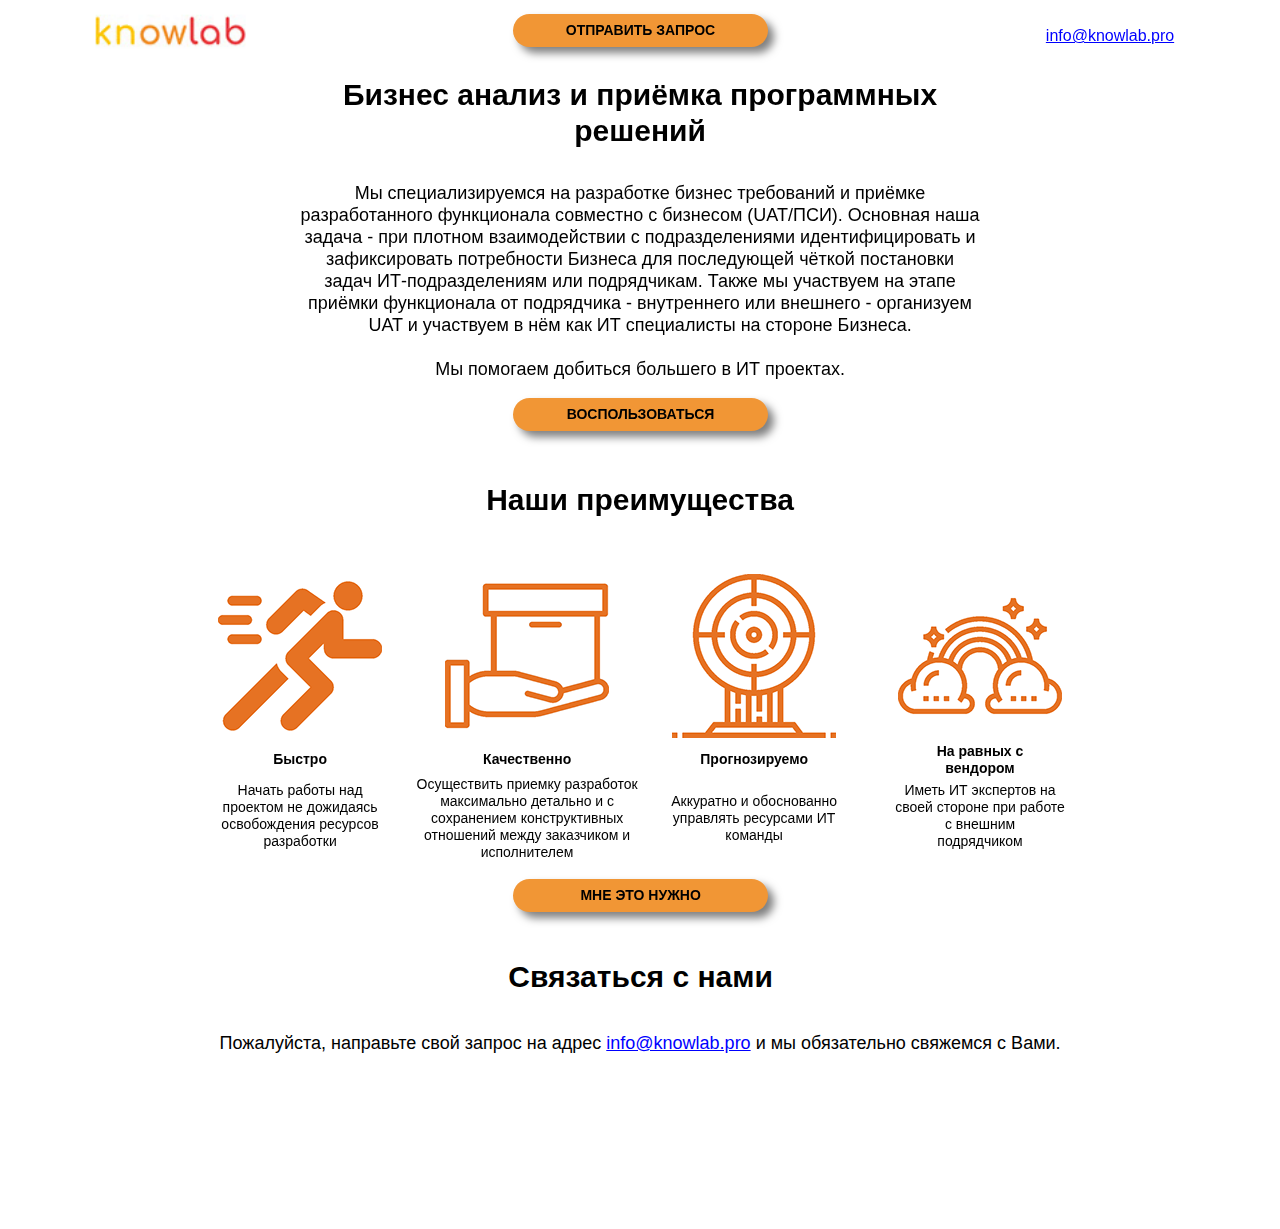
==== commit 43dba935: "Responsive version" ====
--- a/index.html
+++ b/index.html
@@ -17,43 +17,43 @@
   <title>Knowlab Pro Home</title>
   <!-- CSS -->
   <link rel="stylesheet" type="text/css" href="css/site_global.css?crc=444006867"/>
-  <link rel="stylesheet" type="text/css" href="css/index.css?crc=362329260" id="pagesheet"/>
+  <link rel="stylesheet" type="text/css" href="css/index.css?crc=4198057060" id="pagesheet"/>
   <!-- IE-only CSS -->
   <!--[if lt IE 9]>
-  <link rel="stylesheet" type="text/css" href="css/nomq_index.css?crc=4059615005" id="nomq_pagesheet"/>
+  <link rel="stylesheet" type="text/css" href="css/nomq_index.css?crc=147097698" id="nomq_pagesheet"/>
   <![endif]-->
    </head>
  <body>
 
   <div class="breakpoint active" id="bp_infinity" data-min-width="800"><!-- responsive breakpoint node -->
    <div class="clearfix borderbox" id="page"><!-- group -->
-    <div class="clearfix grpelem shared_content" id="pu97" data-content-guid="pu97_content"><!-- group -->
-     <div class="browser_width" id="u97-bw">
+    <div class="clearfix grpelem" id="pu97"><!-- group -->
+     <div class="browser_width shared_content" id="u97-bw" data-content-guid="u97-bw_content">
       <div class="rounded-corners" id="u97"><!-- simple frame --></div>
      </div>
-     <div class="museBGSize" id="u94"><!-- simple frame --></div>
-     <div class="clearfix" id="u140-4" data-muse-temp-textContainer-sizePolicy="true" data-muse-temp-textContainer-pinning="true"><!-- content -->
-      <p>info@knowlab.pro</p>
-     </div>
-    </div>
-    <div class="clearfix grpelem" id="pu131-4"><!-- column -->
+     <div class="museBGSize shared_content" id="u94" data-content-guid="u94_content"><!-- simple frame --></div>
+     <div class="clearfix" id="u140-5" data-muse-temp-textContainer-sizePolicy="true" data-muse-temp-textContainer-pinning="true"><!-- content -->
+      <p id="u140-3"><a class="nonblock" href="mailto:info@knowlab.pro"><span id="u140">info@knowlab.pro</span></a></p>
+     </div>
+    </div>
+    <div class="clearfix grpelem shared_content" id="pu131-4" data-content-guid="pu131-4_content"><!-- column -->
      <a class="nonblock nontext anim_swing shadow rounded-corners clearfix colelem shared_content" id="u131-4" href="index.html#request" data-muse-temp-textContainer-sizePolicy="true" data-muse-temp-textContainer-pinning="true" data-content-guid="u131-4_content"><!-- content --><p>ОТПРАВИТЬ ЗАПРОС</p></a>
      <div class="browser_width colelem" id="u223-bw">
       <div id="u223"><!-- column -->
        <div class="clearfix" id="u223_align_to_page">
-        <div class="clearfix colelem shared_content" id="u202-4" data-muse-temp-textContainer-sizePolicy="true" data-muse-temp-textContainer-pinning="true" data-content-guid="u202-4_content"><!-- content -->
+        <div class="clearfix colelem" id="u202-4" data-muse-temp-textContainer-sizePolicy="true" data-muse-temp-textContainer-pinning="true"><!-- content -->
          <p>Бизнес анализ и приёмка программных решений</p>
         </div>
-        <div class="clearfix colelem shared_content" id="u208-7" data-muse-temp-textContainer-sizePolicy="true" data-muse-temp-textContainer-pinning="true" data-content-guid="u208-7_content"><!-- content -->
+        <div class="clearfix colelem" id="u208-7" data-muse-temp-textContainer-sizePolicy="true" data-muse-temp-textContainer-pinning="true"><!-- content -->
          <p>Мы специализируемся на разработке бизнес требований и приёмке разработанного функционала совместно с бизнесом (UAT/ПСИ). Основная наша задача - при плотном взаимодействии с подразделениями идентифицировать и зафиксировать потребности Бизнеса для последующей чёткой постановки задач ИТ-подразделениям или подрядчикам. Также мы участвуем на этапе приёмки функционала от подрядчика - внутреннего или внешнего - организуем UAT и участвуем в нём как ИТ специалисты на стороне Бизнеса.</p>
          <p>&nbsp;</p>
          <p>Мы помогаем добиться большего в ИТ проектах.</p>
         </div>
-        <a class="nonblock nontext anim_swing shadow rounded-corners clearfix colelem shared_content" id="u235-4" href="index.html#request" data-muse-temp-textContainer-sizePolicy="true" data-muse-temp-textContainer-pinning="true" data-content-guid="u235-4_content"><!-- content --><p>ВОСПОЛЬЗОВАТЬСЯ</p></a>
+        <a class="nonblock nontext anim_swing shadow rounded-corners clearfix colelem" id="u235-4" href="index.html#request" data-muse-temp-textContainer-sizePolicy="true" data-muse-temp-textContainer-pinning="true"><!-- content --><p>ВОСПОЛЬЗОВАТЬСЯ</p></a>
        </div>
       </div>
      </div>
-     <div class="browser_width colelem shared_content" id="u226-bw" data-content-guid="u226-bw_content">
+     <div class="browser_width colelem" id="u226-bw">
       <div id="u226"><!-- group -->
        <div class="clearfix" id="u226_align_to_page">
         <div class="clearfix grpelem" id="pu265"><!-- column -->
@@ -107,7 +107,7 @@
        </div>
       </div>
      </div>
-     <div class="browser_width colelem shared_content" id="u137-bw" data-content-guid="u137-bw_content">
+     <div class="browser_width colelem" id="u137-bw">
       <div id="u137"><!-- group -->
        <div class="clearfix" id="u137_align_to_page">
         <a class="anchor_item grpelem" id="request" data-sizePolicy="fixed" data-pintopage="page_fluidx"></a>
@@ -123,73 +123,166 @@
       </div>
      </div>
     </div>
-    <div class="verticalspacer" data-offset-top="1168" data-content-above-spacer="1167" data-content-below-spacer="62" data-sizePolicy="fixed" data-pintopage="page_fixedLeft"></div>
+    <div class="verticalspacer" data-offset-top="1168" data-content-above-spacer="1167" data-content-below-spacer="61" data-sizePolicy="fixed" data-pintopage="page_fixedLeft"></div>
    </div>
   </div>
   <div class="breakpoint" id="bp_799" data-min-width="596" data-max-width="799"><!-- responsive breakpoint node -->
    <div class="clearfix borderbox temp_no_id" data-orig-id="page"><!-- group -->
-    <span class="clearfix grpelem placeholder" data-placeholder-for="pu97_content"><!-- placeholder node --></span>
-    <div class="clearfix grpelem temp_no_id" data-orig-id="pu131-4"><!-- column -->
-     <span class="nonblock nontext anim_swing shadow rounded-corners clearfix colelem placeholder" data-placeholder-for="u131-4_content"><!-- placeholder node --></span>
-     <div class="clearfix colelem" id="pu223"><!-- group -->
-      <div class="browser_width grpelem temp_no_id" data-orig-id="u223-bw">
-       <div class="temp_no_id" data-orig-id="u223"><!-- column -->
-        <div class="clearfix temp_no_id" data-orig-id="u223_align_to_page">
-         <span class="clearfix colelem placeholder" data-placeholder-for="u208-7_content"><!-- placeholder node --></span>
-         <span class="nonblock nontext anim_swing shadow rounded-corners clearfix colelem placeholder" data-placeholder-for="u235-4_content"><!-- placeholder node --></span>
-        </div>
-       </div>
-      </div>
-      <span class="clearfix grpelem placeholder" data-placeholder-for="u202-4_content"><!-- placeholder node --></span>
-     </div>
-     <span class="browser_width colelem placeholder" data-placeholder-for="u226-bw_content"><!-- placeholder node --></span>
-     <span class="browser_width colelem placeholder" data-placeholder-for="u137-bw_content"><!-- placeholder node --></span>
-    </div>
+    <div class="clearfix grpelem temp_no_id" data-orig-id="pu97"><!-- group -->
+     <span class="browser_width placeholder" data-placeholder-for="u97-bw_content"><!-- placeholder node --></span>
+     <span class="museBGSize placeholder" data-placeholder-for="u94_content"><!-- placeholder node --></span>
+     <div class="clearfix" id="u671-5" data-muse-temp-textContainer-sizePolicy="true" data-muse-temp-textContainer-pinning="true"><!-- content -->
+      <p id="u671-3"><a class="nonblock" href="mailto:info@knowlab.pro"><span id="u671">info@knowlab.pro</span></a></p>
+     </div>
+    </div>
+    <span class="clearfix grpelem placeholder" data-placeholder-for="pu131-4_content"><!-- placeholder node --></span>
     <div class="verticalspacer" data-offset-top="1182" data-content-above-spacer="1181" data-content-below-spacer="61" data-sizePolicy="fixed" data-pintopage="page_fixedLeft"></div>
    </div>
   </div>
   <div class="breakpoint" id="bp_595" data-min-width="321" data-max-width="595"><!-- responsive breakpoint node -->
    <div class="clearfix borderbox temp_no_id" data-orig-id="page"><!-- group -->
-    <span class="clearfix grpelem placeholder" data-placeholder-for="pu97_content"><!-- placeholder node --></span>
+    <div class="clearfix grpelem temp_no_id" data-orig-id="pu97"><!-- group -->
+     <span class="browser_width placeholder" data-placeholder-for="u97-bw_content"><!-- placeholder node --></span>
+     <span class="museBGSize placeholder" data-placeholder-for="u94_content"><!-- placeholder node --></span>
+    </div>
+    <a class="anchor_item grpelem" id="request3" data-sizePolicy="fixed" data-pintopage="page_fluidx"></a>
     <div class="clearfix grpelem temp_no_id" data-orig-id="pu131-4"><!-- column -->
      <span class="nonblock nontext anim_swing shadow rounded-corners clearfix colelem placeholder" data-placeholder-for="u131-4_content"><!-- placeholder node --></span>
-     <div class="clearfix colelem temp_no_id" data-orig-id="pu223"><!-- group -->
-      <div class="browser_width grpelem temp_no_id" data-orig-id="u223-bw">
-       <div class="temp_no_id" data-orig-id="u223"><!-- column -->
-        <div class="clearfix temp_no_id" data-orig-id="u223_align_to_page">
-         <span class="clearfix colelem placeholder" data-placeholder-for="u208-7_content"><!-- placeholder node --></span>
-         <span class="nonblock nontext anim_swing shadow rounded-corners clearfix colelem placeholder" data-placeholder-for="u235-4_content"><!-- placeholder node --></span>
-        </div>
-       </div>
-      </div>
-      <span class="clearfix grpelem placeholder" data-placeholder-for="u202-4_content"><!-- placeholder node --></span>
-     </div>
-     <span class="browser_width colelem placeholder" data-placeholder-for="u226-bw_content"><!-- placeholder node --></span>
-     <span class="browser_width colelem placeholder" data-placeholder-for="u137-bw_content"><!-- placeholder node --></span>
-    </div>
-    <div class="verticalspacer" data-offset-top="1447" data-content-above-spacer="1446" data-content-below-spacer="61" data-sizePolicy="fixed" data-pintopage="page_fixedLeft"></div>
+     <div class="clearfix colelem" id="u689-4" data-muse-temp-textContainer-sizePolicy="true" data-muse-temp-textContainer-pinning="true"><!-- content -->
+      <p>Бизнес анализ и приёмка программных решений</p>
+     </div>
+     <div class="clearfix colelem" id="u690-7" data-muse-temp-textContainer-sizePolicy="true" data-muse-temp-textContainer-pinning="true"><!-- content -->
+      <p>Мы специализируемся на разработке бизнес требований и приёмке разработанного функционала совместно с бизнесом (UAT/ПСИ). Основная наша задача - при плотном взаимодействии с подразделениями идентифицировать и зафиксировать потребности Бизнеса для последующей чёткой постановки задач ИТ-подразделениям или подрядчикам. Также мы участвуем на этапе приёмки функционала от подрядчика - внутреннего или внешнего - организуем UAT и участвуем в нём как ИТ специалисты на стороне Бизнеса.</p>
+      <p>&nbsp;</p>
+      <p>Мы помогаем добиться большего в ИТ проектах.</p>
+     </div>
+     <a class="nonblock nontext anim_swing shadow rounded-corners clearfix colelem" id="u710-4" href="index.html#request" data-muse-temp-textContainer-sizePolicy="true" data-muse-temp-textContainer-pinning="true"><!-- content --><p>ВОСПОЛЬЗОВАТЬСЯ</p></a>
+     <div class="clearfix colelem" id="u747-4" data-muse-temp-textContainer-sizePolicy="true" data-muse-temp-textContainer-pinning="true"><!-- content -->
+      <p>Наши преимущества</p>
+     </div>
+     <div class="clearfix colelem" id="pu742"><!-- group -->
+      <div class="museBGSize grpelem" id="u742"><!-- simple frame --></div>
+      <div class="museBGSize grpelem" id="u743"><!-- simple frame --></div>
+      <div class="museBGSize grpelem" id="u745"><!-- simple frame --></div>
+      <div class="museBGSize grpelem" id="u744"><!-- simple frame --></div>
+     </div>
+     <div class="clearfix colelem" id="pu734-4"><!-- group -->
+      <div class="clearfix grpelem" id="u734-4" data-muse-temp-textContainer-sizePolicy="true" data-muse-temp-textContainer-pinning="true"><!-- content -->
+       <p>Быстро</p>
+      </div>
+      <div class="clearfix grpelem" id="u735-4" data-muse-temp-textContainer-sizePolicy="true" data-muse-temp-textContainer-pinning="true"><!-- content -->
+       <p>Качественно</p>
+      </div>
+      <div class="clearfix grpelem" id="u737-4" data-muse-temp-textContainer-sizePolicy="true" data-muse-temp-textContainer-pinning="true"><!-- content -->
+       <p>Прогнозируемо</p>
+      </div>
+      <div class="clearfix grpelem" id="u736-4" data-muse-temp-textContainer-sizePolicy="true" data-muse-temp-textContainer-pinning="true"><!-- content -->
+       <p>На равных с вендором</p>
+      </div>
+     </div>
+     <div class="clearfix colelem" id="pu741-6"><!-- group -->
+      <div class="clearfix grpelem" id="u741-6" data-muse-temp-textContainer-sizePolicy="true" data-muse-temp-textContainer-pinning="true"><!-- content -->
+       <p>Начать работы над проектом не дожидаясь освобождения ресурсов</p>
+       <p>разработки</p>
+      </div>
+      <div class="clearfix grpelem" id="u740-8" data-muse-temp-textContainer-sizePolicy="true" data-muse-temp-textContainer-pinning="true"><!-- content -->
+       <p>Осуществить приемку разработок максимально детально и с</p>
+       <p>сохранением конструктивных отношений между заказчиком и</p>
+       <p>исполнителем</p>
+      </div>
+      <div class="clearfix grpelem" id="u739-4" data-muse-temp-textContainer-sizePolicy="true" data-muse-temp-textContainer-pinning="true"><!-- content -->
+       <p>Аккуратно и обоснованно управлять ресурсами ИТ команды</p>
+      </div>
+      <div class="clearfix grpelem" id="u738-6" data-muse-temp-textContainer-sizePolicy="true" data-muse-temp-textContainer-pinning="true"><!-- content -->
+       <p>Иметь ИТ экспертов на своей стороне при работе с внешним</p>
+       <p>подрядчиком</p>
+      </div>
+     </div>
+     <a class="nonblock nontext anim_swing shadow rounded-corners clearfix colelem" id="u869-4" href="index.html#request" data-muse-temp-textContainer-sizePolicy="true" data-muse-temp-textContainer-pinning="true"><!-- content --><p>МНЕ ЭТО НУЖНО</p></a>
+     <div class="clearfix colelem" id="u881-4" data-muse-temp-textContainer-sizePolicy="true" data-muse-temp-textContainer-pinning="true"><!-- content -->
+      <p>Связаться с нами</p>
+     </div>
+     <div class="clearfix colelem" id="u882-7" data-muse-temp-textContainer-sizePolicy="true" data-muse-temp-textContainer-pinning="true"><!-- content -->
+      <p>Пожалуйста, направьте свой запрос на адрес <a class="nonblock" href="mailto:info@knowlab.pro">info@knowlab.pro</a><span id="u882-4"> и мы обязательно свяжемся с Вами.</span></p>
+     </div>
+    </div>
+    <div class="clearfix" id="u653-5" data-muse-temp-textContainer-sizePolicy="true" data-muse-temp-textContainer-pinning="true"><!-- content -->
+     <p id="u653-3"><a class="nonblock" href="mailto:info@knowlab.pro"><span id="u653">info@knowlab.pro</span></a></p>
+    </div>
+    <div class="verticalspacer" data-offset-top="995" data-content-above-spacer="994" data-content-below-spacer="343" data-sizePolicy="fixed" data-pintopage="page_fixedLeft"></div>
    </div>
   </div>
   <div class="breakpoint" id="bp_320" data-max-width="320"><!-- responsive breakpoint node -->
    <div class="clearfix borderbox temp_no_id" data-orig-id="page"><!-- group -->
-    <span class="clearfix grpelem placeholder" data-placeholder-for="pu97_content"><!-- placeholder node --></span>
-    <div class="clearfix grpelem temp_no_id" data-orig-id="pu131-4"><!-- column -->
-     <span class="nonblock nontext anim_swing shadow rounded-corners clearfix colelem placeholder" data-placeholder-for="u131-4_content"><!-- placeholder node --></span>
-     <div class="clearfix colelem temp_no_id" data-orig-id="pu223"><!-- group -->
-      <div class="browser_width grpelem temp_no_id" data-orig-id="u223-bw">
-       <div class="temp_no_id" data-orig-id="u223"><!-- column -->
-        <div class="clearfix temp_no_id" data-orig-id="u223_align_to_page">
-         <span class="clearfix colelem placeholder" data-placeholder-for="u208-7_content"><!-- placeholder node --></span>
-         <span class="nonblock nontext anim_swing shadow rounded-corners clearfix colelem placeholder" data-placeholder-for="u235-4_content"><!-- placeholder node --></span>
-        </div>
-       </div>
-      </div>
-      <span class="clearfix grpelem placeholder" data-placeholder-for="u202-4_content"><!-- placeholder node --></span>
-     </div>
-     <span class="browser_width colelem placeholder" data-placeholder-for="u226-bw_content"><!-- placeholder node --></span>
-     <span class="browser_width colelem placeholder" data-placeholder-for="u137-bw_content"><!-- placeholder node --></span>
-    </div>
-    <div class="verticalspacer" data-offset-top="2214" data-content-above-spacer="2213" data-content-below-spacer="61" data-sizePolicy="fixed" data-pintopage="page_fixedLeft"></div>
+    <div class="clearfix grpelem temp_no_id" data-orig-id="pu97"><!-- group -->
+     <span class="browser_width placeholder" data-placeholder-for="u97-bw_content"><!-- placeholder node --></span>
+     <span class="museBGSize placeholder" data-placeholder-for="u94_content"><!-- placeholder node --></span>
+     <div class="clearfix" id="u915-5" data-muse-temp-textContainer-sizePolicy="true" data-muse-temp-textContainer-pinning="true"><!-- content -->
+      <p id="u915-3"><a class="nonblock" href="mailto:info@knowlab.pro"><span id="u915">info@knowlab.pro</span></a></p>
+     </div>
+    </div>
+    <div class="clearfix grpelem" id="pu914-4"><!-- column -->
+     <a class="nonblock nontext anim_swing shadow rounded-corners clearfix colelem" id="u914-4" href="index.html#request" data-muse-temp-textContainer-sizePolicy="true" data-muse-temp-textContainer-pinning="true"><!-- content --><p>ОТПРАВИТЬ ЗАПРОС</p></a>
+     <div class="clearfix colelem" id="u935-4" data-muse-temp-textContainer-sizePolicy="true" data-muse-temp-textContainer-pinning="true"><!-- content -->
+      <p>Бизнес анализ и приёмка программных решений</p>
+     </div>
+     <div class="clearfix colelem" id="u953-7" data-muse-temp-textContainer-sizePolicy="true" data-muse-temp-textContainer-pinning="true"><!-- content -->
+      <p>Мы специализируемся на разработке бизнес требований и приёмке разработанного функционала совместно с бизнесом (UAT/ПСИ). Основная наша задача - при плотном взаимодействии с подразделениями идентифицировать и зафиксировать потребности Бизнеса для последующей чёткой постановки задач ИТ-подразделениям или подрядчикам. Также мы участвуем на этапе приёмки функционала от подрядчика - внутреннего или внешнего - организуем UAT и участвуем в нём как ИТ специалисты на стороне Бизнеса.</p>
+      <p>&nbsp;</p>
+      <p>Мы помогаем добиться большего в ИТ проектах.</p>
+     </div>
+     <a class="nonblock nontext anim_swing shadow rounded-corners clearfix colelem" id="u965-4" href="index.html#request" data-muse-temp-textContainer-sizePolicy="true" data-muse-temp-textContainer-pinning="true"><!-- content --><p>ВОСПОЛЬЗОВАТЬСЯ</p></a>
+     <div class="clearfix colelem" id="u977-4" data-muse-temp-textContainer-sizePolicy="true" data-muse-temp-textContainer-pinning="true"><!-- content -->
+      <p>Наши преимущества</p>
+     </div>
+     <div class="clearfix colelem" id="pu1003"><!-- group -->
+      <div class="museBGSize grpelem" id="u1003"><!-- simple frame --></div>
+      <div class="museBGSize grpelem" id="u1004"><!-- simple frame --></div>
+      <div class="museBGSize grpelem" id="u1006"><!-- simple frame --></div>
+      <div class="museBGSize grpelem" id="u1005"><!-- simple frame --></div>
+     </div>
+     <div class="clearfix colelem" id="pu995-4"><!-- group -->
+      <div class="clearfix grpelem" id="u995-4" data-muse-temp-textContainer-sizePolicy="true" data-muse-temp-textContainer-pinning="true"><!-- content -->
+       <p>Быстро</p>
+      </div>
+      <div class="clearfix grpelem" id="u996-4" data-muse-temp-textContainer-sizePolicy="true" data-muse-temp-textContainer-pinning="true"><!-- content -->
+       <p>Качественно</p>
+      </div>
+      <div class="clearfix grpelem" id="u998-4" data-muse-temp-textContainer-sizePolicy="true" data-muse-temp-textContainer-pinning="true"><!-- content -->
+       <p>Прогнозируемо</p>
+      </div>
+      <div class="clearfix grpelem" id="u997-4" data-muse-temp-textContainer-sizePolicy="true" data-muse-temp-textContainer-pinning="true"><!-- content -->
+       <p>На равных с вендором</p>
+      </div>
+     </div>
+     <div class="clearfix colelem" id="pu1002-6"><!-- group -->
+      <div class="clearfix grpelem" id="u1002-6" data-muse-temp-textContainer-sizePolicy="true" data-muse-temp-textContainer-pinning="true"><!-- content -->
+       <p>Начать работы над проектом не дожидаясь освобождения ресурсов</p>
+       <p>разработки</p>
+      </div>
+      <div class="clearfix grpelem" id="u1001-8" data-muse-temp-textContainer-sizePolicy="true" data-muse-temp-textContainer-pinning="true"><!-- content -->
+       <p>Осуществить приемку разработок максимально детально и с</p>
+       <p>сохранением конструктивных отношений между заказчиком и</p>
+       <p>исполнителем</p>
+      </div>
+      <div class="clearfix grpelem" id="u1000-4" data-muse-temp-textContainer-sizePolicy="true" data-muse-temp-textContainer-pinning="true"><!-- content -->
+       <p>Аккуратно и обоснованно управлять ресурсами ИТ команды</p>
+      </div>
+      <div class="clearfix grpelem" id="u999-6" data-muse-temp-textContainer-sizePolicy="true" data-muse-temp-textContainer-pinning="true"><!-- content -->
+       <p>Иметь ИТ экспертов на своей стороне при работе с внешним</p>
+       <p>подрядчиком</p>
+      </div>
+     </div>
+     <a class="nonblock nontext anim_swing shadow rounded-corners clearfix colelem" id="u1106-4" href="index.html#request" data-muse-temp-textContainer-sizePolicy="true" data-muse-temp-textContainer-pinning="true"><!-- content --><p>МНЕ ЭТО НУЖНО</p></a>
+     <a class="anchor_item colelem" id="request2" data-sizePolicy="fixed" data-pintopage="page_fluidx"></a>
+     <div class="clearfix colelem" id="u1120-4" data-muse-temp-textContainer-sizePolicy="true" data-muse-temp-textContainer-pinning="true"><!-- content -->
+      <p>Связаться с нами</p>
+     </div>
+     <div class="clearfix colelem" id="u1121-7" data-muse-temp-textContainer-sizePolicy="true" data-muse-temp-textContainer-pinning="true"><!-- content -->
+      <p>Пожалуйста, направьте свой запрос на адрес <a class="nonblock" href="mailto:info@knowlab.pro">info@knowlab.pro</a><span id="u1121-4"> и мы обязательно свяжемся с Вами.</span></p>
+     </div>
+    </div>
+    <div class="verticalspacer" data-offset-top="806" data-content-above-spacer="806" data-content-below-spacer="273" data-sizePolicy="fixed" data-pintopage="page_fixedLeft"></div>
    </div>
   </div>
   <!-- Other scripts -->
--- a/css/index.css
+++ b/css/index.css
@@ -1 +1 @@
-.version.index{color:#000015;background-color:#98B4AC;}.js body{visibility:hidden;}.js body.initialized{visibility:visible;}#page{background-color:transparent;border-color:#000000;margin-right:auto;z-index:1;background-image:none;border-width:0px;width:100%;padding-bottom:62px;margin-left:auto;}#pu97{z-index:2;margin-right:-10000px;width:100%;height:0px;}#u97{background-color:#FFFFFF;border-radius:10px 10px 0px 0px ;position:fixed;z-index:2;top:0px;height:62px;}#u97-bw{z-index:2;}#u94{background-color:transparent;background-position:center center;position:fixed;z-index:7;left:85px;filter:alpha(opacity=100);background-repeat:no-repeat;-ms-filter:"progid:DXImageTransform.Microsoft.Alpha(Opacity=100)";opacity:1;top:0px;height:62px;background-size:contain;}#u140-4{background-color:transparent;min-height:32px;font-size:12px;position:fixed;z-index:12;color:#F19635;border-width:0px;top:15px;border-color:transparent;line-height:31px;font-family:Trebuchet, Trebuchet MS, Tahoma, Arial, sans-serif;right:85px;text-align:center;}#pu131-4{z-index:8;margin-top:14px;margin-right:-10000px;width:100%;padding-bottom:0px;}#u131-4{background-color:#F19635;min-height:33px;position:relative;z-index:8;text-align:center;border-radius:28px;line-height:32px;font-weight:bold;font-family:Trebuchet, Trebuchet MS, Tahoma, Arial, sans-serif;box-shadow:6px 6px 8px rgba(0,0,0,0.5);}#u131-4:hover{background-color:#E8474A;min-height:33px;margin-right:0px;padding-top:0px;box-shadow:6px 6px 8px rgba(0,0,0,0.5);margin-top:0px;margin-bottom:0px;padding-bottom:0px;}#u131-4:active,#u131-4.MuseLinkActive{background-color:#F19635;min-height:33px;margin-right:0px;padding-top:0px;box-shadow:none;margin-top:0px;margin-bottom:0px;padding-bottom:0px;}#u223{z-index:5;background-color:transparent;padding-bottom:0px;}#u223_align_to_page{margin-right:auto;position:relative;padding-bottom:25px;margin-left:auto;}#u208-7{background-color:transparent;min-height:184px;line-height:22px;font-size:18px;position:relative;z-index:24;font-family:Trebuchet, Trebuchet MS, Tahoma, Arial, sans-serif;text-align:center;}#u235-4{background-color:#F19635;min-height:33px;position:relative;z-index:83;border-radius:28px;line-height:32px;font-weight:bold;margin-top:18px;font-family:Trebuchet, Trebuchet MS, Tahoma, Arial, sans-serif;box-shadow:6px 6px 8px rgba(0,0,0,0.5);text-align:center;}#u235-4:hover{background-color:#E8474A;min-height:33px;padding-top:0px;padding-bottom:0px;box-shadow:6px 6px 8px rgba(0,0,0,0.5);margin:18px 0px 0px 0%;}#u235-4:active,#u235-4.MuseLinkActive{background-color:#F19635;min-height:33px;padding-top:0px;padding-bottom:0px;box-shadow:none;margin:18px 0px 0px 0%;}#u223-bw{z-index:5;}#u202-4{background-color:transparent;min-height:94px;font-size:36px;position:relative;z-index:20;line-height:43px;font-weight:bold;font-family:Trebuchet, Trebuchet MS, Tahoma, Arial, sans-serif;text-align:center;}#u226{z-index:6;background-color:transparent;padding-bottom:9px;}#u226_align_to_page{position:relative;margin-right:auto;margin-bottom:-1px;margin-left:auto;}#pu265{margin-right:-10000px;z-index:75;margin-top:119px;padding-bottom:0px;}#u265{background-color:transparent;background-position:center center;position:relative;z-index:75;filter:alpha(opacity=100);background-repeat:no-repeat;-ms-filter:"progid:DXImageTransform.Microsoft.Alpha(Opacity=100)";opacity:1;width:100%;height:164px;background-size:contain;}#u238-4{background-color:transparent;min-height:17px;width:100%;line-height:22px;font-size:18px;position:relative;z-index:35;font-weight:bold;margin-top:11px;font-family:Trebuchet, Trebuchet MS, Tahoma, Arial, sans-serif;text-align:center;}#u259-6{background-color:transparent;min-height:72px;position:relative;z-index:69;margin-top:11px;width:100%;font-family:Trebuchet, Trebuchet MS, Tahoma, Arial, sans-serif;text-align:center;}#pu232-4{margin-right:-10000px;z-index:31;margin-top:8px;padding-bottom:0px;}#u232-4{background-color:transparent;min-height:41px;line-height:43px;font-size:36px;position:relative;z-index:31;font-weight:bold;font-family:Trebuchet, Trebuchet MS, Tahoma, Arial, sans-serif;text-align:center;}#pu284{z-index:76;margin-top:25px;}#u284{background-color:transparent;background-position:center center;position:relative;z-index:76;filter:alpha(opacity=100);background-repeat:no-repeat;-ms-filter:"progid:DXImageTransform.Microsoft.Alpha(Opacity=100)";opacity:1;margin-right:-10000px;height:164px;background-size:contain;}#u298{background-color:transparent;background-position:center center;position:relative;z-index:78;filter:alpha(opacity=100);background-repeat:no-repeat;-ms-filter:"progid:DXImageTransform.Microsoft.Alpha(Opacity=100)";opacity:1;margin-right:-10000px;height:164px;background-size:contain;}#pu241-4{z-index:39;margin-top:11px;}#u241-4{background-color:transparent;min-height:17px;margin-right:-10000px;line-height:17px;font-size:14px;position:relative;z-index:39;font-weight:bold;font-family:Trebuchet, Trebuchet MS, Tahoma, Arial, sans-serif;text-align:center;}#u247-4{background-color:transparent;min-height:17px;font-size:18px;position:relative;z-index:47;margin-right:-10000px;line-height:22px;font-weight:bold;font-family:Trebuchet, Trebuchet MS, Tahoma, Arial, sans-serif;text-align:center;}#pu256-8{z-index:61;margin-top:4px;width:100%;}#u256-8{background-color:transparent;min-height:72px;margin-right:-10000px;position:relative;z-index:61;font-family:Trebuchet, Trebuchet MS, Tahoma, Arial, sans-serif;text-align:center;}#u253-4{background-color:transparent;min-height:52px;margin-right:-10000px;margin-top:17px;position:relative;z-index:57;font-family:Trebuchet, Trebuchet MS, Tahoma, Arial, sans-serif;text-align:center;}#u262-4{background-color:#F19635;min-height:33px;position:relative;z-index:79;border-radius:28px;line-height:32px;font-weight:bold;margin-top:18px;font-family:Trebuchet, Trebuchet MS, Tahoma, Arial, sans-serif;box-shadow:6px 6px 8px rgba(0,0,0,0.5);text-align:center;}#u262-4:hover{background-color:#E8474A;min-height:33px;margin-right:0px;padding-top:0px;box-shadow:6px 6px 8px rgba(0,0,0,0.5);margin-top:18px;margin-bottom:0px;padding-bottom:0px;}#u262-4:active,#u262-4.MuseLinkActive{background-color:#F19635;min-height:33px;margin-right:0px;padding-top:0px;box-shadow:none;margin-top:18px;margin-bottom:0px;padding-bottom:0px;}#pu287{margin-right:-10000px;z-index:77;margin-top:119px;padding-bottom:0px;}#u287{background-color:transparent;background-position:center center;position:relative;z-index:77;filter:alpha(opacity=100);background-repeat:no-repeat;-ms-filter:"progid:DXImageTransform.Microsoft.Alpha(Opacity=100)";opacity:1;width:100%;height:164px;background-size:contain;}#u244-4{background-color:transparent;min-height:17px;line-height:22px;font-size:18px;position:relative;z-index:43;font-weight:bold;width:100%;font-family:Trebuchet, Trebuchet MS, Tahoma, Arial, sans-serif;text-align:center;}#u250-6{background-color:transparent;min-height:72px;position:relative;z-index:51;width:100%;font-family:Trebuchet, Trebuchet MS, Tahoma, Arial, sans-serif;text-align:center;}#u226-bw{z-index:6;margin-top:-1px;}#u137{z-index:3;background-color:transparent;}#u137_align_to_page{margin-left:auto;margin-right:auto;position:relative;}#request{margin-top:16px;width:22px;margin-right:-10000px;position:relative;}#pu146-4{margin-right:-10000px;z-index:16;}#u146-4{background-color:transparent;min-height:34px;line-height:54px;font-size:32px;position:relative;z-index:16;font-family:Trebuchet, Trebuchet MS, Tahoma, Arial, sans-serif;text-align:center;}#u320-7{background-color:transparent;min-height:26px;line-height:22px;font-size:18px;position:relative;z-index:87;text-align:center;font-family:Trebuchet, Trebuchet MS, Tahoma, Arial, sans-serif;}#u320-4{color:#000000;}#u137-bw{z-index:3;}.html{background-color:#FFFFFF;}body{position:relative;}@media (min-width: 800px), print{#muse_css_mq{background-color:#FFFFFF;}#bp_infinity.active{display:block;}#page{min-height:1168px;max-width:1020px;}#pu97{padding-bottom:62px;}#u94{background-image:url("../images/knowlab%20logo%20example%204.jpg?crc=280718290");width:16.67%;max-width:170px;}#u140-4{width:10.79%;max-width:110px;}#u131-4{width:25%;margin-left:37.55%;}#u131-4:hover{width:25%;margin-left:37.55%;}#u131-4:active{width:25%;margin-left:37.55%;}#u131-4.MuseLinkActive{width:25%;margin-left:37.55%;}#u223{min-height:393.8px;}#u223_align_to_page{max-width:1020px;padding-top:15px;}#u202-4{width:66.67%;left:16.67%;}#u208-7{margin-top:11px;width:66.67%;left:16.67%;}#u235-4{width:25%;left:37.55%;}#u235-4:hover{width:25%;}#u235-4:active{width:25%;}#u235-4.MuseLinkActive{width:25%;}#u223-bw{min-height:393.8px;margin-top:15px;}#pu265{width:16.67%;margin-left:8.34%;}#u265{background-image:url("../images/running1-u265-fr.png?crc=395860217");}#pu232-4{width:41.67%;margin-left:27.85%;}#u232-4{width:80%;margin-left:13.18%;}#u284{background-image:url("../images/gift1.png?crc=4011923999");width:42.83%;}#u298{background-image:url("../images/shooting-target_orange-u298-fr.png?crc=4285348029");width:42.83%;left:57.18%;}#pu284,#pu241-4{width:93.42%;margin-left:6.59%;}#u241-4{width:42.83%;}#u247-4{width:42.83%;left:57.18%;}#u256-8{width:53.18%;}#u253-4{width:40%;left:60%;}#u262-4{width:60%;margin-left:23.3%;}#u262-4:hover{width:60%;margin-left:23.3%;}#u262-4:active{width:60%;margin-left:23.3%;}#u262-4.MuseLinkActive{width:60%;margin-left:23.3%;}#pu287{width:16.67%;margin-left:75%;}#u287{background-image:url("../images/rainbow_orange-u287-fr.png?crc=64420428");}#u226,#u226-bw{min-height:457px;}#u137{min-height:139px;padding-bottom:107px;}#u226_align_to_page,#u137_align_to_page{max-width:1020px;}#pu146-4{padding-bottom:0px;margin-top:25px;width:83.34%;margin-left:7.36%;}#u146-4{width:39.89%;margin-left:31.18%;}#u320-7{margin-top:34px;width:100%;}#u137-bw{min-height:139px;}.css_verticalspacer .verticalspacer{height:calc(100vh - 1229px);}}@media (min-width: 596px) and (max-width: 799px){#muse_css_mq{background-color:#00031f;}#bp_799.active{display:block;}#page{min-height:1018px;max-width:799px;}#pu97{padding-bottom:77px;}#u94{background-image:url("../images/knowlab%20logo%20example%204-u94-fr.jpg?crc=29378946");width:16.65%;max-width:133px;}#u140-4{width:10.77%;max-width:86px;}#u131-4{width:25.04%;margin-left:37.55%;}#u131-4:hover{width:25.04%;margin-left:37.55%;}#u131-4:active{width:25.04%;margin-left:37.55%;}#u131-4.MuseLinkActive{width:25.04%;margin-left:37.55%;}#pu223{z-index:5;margin-top:15px;width:100%;}#u223_align_to_page{max-width:799px;padding-top:120px;}#u208-7{width:66.71%;left:16.65%;}#u235-4{width:25.04%;left:37.55%;}#u235-4:hover{width:25.04%;}#u235-4:active{width:25.04%;}#u235-4.MuseLinkActive{width:25.04%;}#u223,#u223-bw{min-height:437.8px;}#u202-4{margin-right:-10000px;margin-top:15px;width:66.71%;left:16.65%;}#pu265{width:16.65%;margin-left:8.39%;}#u265{background-image:url("../images/running1-u265-fr2.png?crc=221584104");}#pu232-4{width:41.68%;margin-left:27.79%;}#u232-4{width:79.88%;margin-left:13.22%;}#u284{background-image:url("../images/gift1.png?crc=4011923999");width:42.77%;}#u298{background-image:url("../images/shooting-target_orange-u298-fr2.png?crc=370308168");width:42.77%;left:56.92%;}#pu284,#pu241-4{width:93.4%;margin-left:6.61%;}#u241-4{width:42.77%;}#u247-4{width:42.77%;left:57.24%;}#u256-8{width:53.16%;}#u253-4{width:39.94%;left:60.07%;}#u262-4{width:60.07%;margin-left:23.13%;}#u262-4:hover{width:60.07%;margin-left:23.13%;}#u262-4:active{width:60.07%;margin-left:23.13%;}#u262-4.MuseLinkActive{width:60.07%;margin-left:23.13%;}#pu287{width:16.65%;margin-left:74.97%;}#u287{background-image:url("../images/rainbow_orange-u287-fr2.png?crc=3960435527");}#u226,#u226-bw{min-height:530px;}#u137{min-height:133px;padding-bottom:10px;}#u226_align_to_page,#u137_align_to_page{max-width:799px;}#pu146-4{padding-bottom:0px;margin-top:14px;width:83.36%;margin-left:8.39%;}#u146-4{width:51.06%;margin-left:24.48%;}#u320-7{margin-top:21px;width:100%;}#u137-bw{min-height:133px;}.css_verticalspacer .verticalspacer{height:calc(100vh - 1242px);}body{overflow-x:hidden;}}@media (min-width: 321px) and (max-width: 595px){#muse_css_mq{background-color:#000253;}#bp_595.active{display:block;}#page{min-height:1018px;max-width:595px;}#pu97{padding-bottom:77px;}#u94{background-image:url("../images/knowlab%20logo%20example%204-u94-fr2.jpg?crc=4039969247");width:16.64%;max-width:99px;}#u140-4{width:10.76%;max-width:64px;}#u131-4{width:25.05%;margin-left:37.48%;}#u131-4:hover{width:25.05%;margin-left:37.48%;}#u131-4:active{width:25.05%;margin-left:37.48%;}#u131-4.MuseLinkActive{width:25.05%;margin-left:37.48%;}#pu223{z-index:5;margin-top:15px;width:100%;}#u223_align_to_page{max-width:595px;padding-top:198px;}#u208-7{width:66.73%;left:16.64%;}#u235-4{width:25.05%;left:37.48%;}#u235-4:hover{width:25.05%;}#u235-4:active{width:25.05%;}#u235-4.MuseLinkActive{width:25.05%;}#u223,#u223-bw{min-height:625.8px;}#u202-4{margin-right:-10000px;margin-top:15px;width:66.73%;left:16.64%;}#pu265{width:16.64%;margin-left:8.41%;}#u265{background-image:url("../images/running1-u265-fr3.png?crc=477536640");}#pu232-4{width:41.69%;margin-left:27.9%;}#u232-4{width:79.84%;margin-left:13.31%;}#pu284{width:93.15%;margin-left:6.46%;}#u284{background-image:url("../images/gift1-u284-fr.png?crc=4212637792");width:42.86%;}#u298{background-image:url("../images/shooting-target_orange-u298-fr3.png?crc=387669891");width:42.86%;left:57.15%;}#pu241-4{width:93.55%;margin-left:6.46%;}#u241-4{width:42.68%;}#u247-4{width:42.68%;left:56.9%;}#u256-8{width:53.23%;}#u253-4{width:39.92%;left:60.09%;}#u262-4{width:60.09%;margin-left:23.39%;}#u262-4:hover{width:60.09%;margin-left:23.39%;}#u262-4:active{width:60.09%;margin-left:23.39%;}#u262-4.MuseLinkActive{width:60.09%;margin-left:23.39%;}#pu287{width:16.64%;margin-left:74.96%;}#u287{background-image:url("../images/rainbow_orange-u287-fr3.png?crc=4255632522");}#u226,#u226-bw{min-height:607px;}#u137{min-height:133px;padding-bottom:10px;}#u226_align_to_page,#u137_align_to_page{max-width:595px;}#pu146-4{margin-top:16px;width:83.53%;margin-left:8.24%;}#u146-4{width:100%;}#u320-7{margin-top:19px;width:99.8%;margin-left:0.21%;}#u137-bw{min-height:133px;}.css_verticalspacer .verticalspacer{height:calc(100vh - 1507px);}body{overflow-x:hidden;}}@media (max-width: 320px){#muse_css_mq{background-color:#000140;}#bp_320.active{display:block;}#page{min-height:1018px;max-width:320px;}#pu97{padding-bottom:139px;}#u94{background-image:url("../images/knowlab%20logo%20example%204-u94-fr3.jpg?crc=4014980057");width:16.57%;max-width:53px;}#u140-4{width:10.94%;max-width:35px;}#u131-4{width:25%;margin-left:37.5%;}#u131-4:hover{width:25%;margin-left:37.5%;}#u131-4:active{width:25%;margin-left:37.5%;}#u131-4.MuseLinkActive{width:25%;margin-left:37.5%;}#pu223{z-index:5;margin-top:15px;width:100%;}#u223_align_to_page{max-width:320px;padding-top:284px;}#u208-7{width:66.57%;left:16.57%;}#u235-4{width:25%;left:37.5%;}#u235-4:hover{width:25%;}#u235-4:active{width:25%;}#u235-4.MuseLinkActive{width:25%;}#u223,#u223-bw{min-height:1006.8px;}#u202-4{margin-right:-10000px;margin-top:15px;width:66.57%;left:16.57%;}#pu265{width:16.57%;margin-left:8.44%;}#u265{background-image:url("../images/running1-u265-fr4.png?crc=3803664237");}#pu232-4{width:41.57%;margin-left:27.82%;}#u232-4{width:80.46%;margin-left:13.54%;}#pu284{width:93.24%;margin-left:6.77%;}#u284{background-image:url("../images/gift1-u284-fr2.png?crc=3758570504");width:42.75%;}#u298{background-image:url("../images/shooting-target_orange-u298-fr4.png?crc=4047594226");width:42.75%;left:57.26%;}#pu241-4{width:93.99%;margin-left:6.77%;}#u241-4{width:42.4%;}#u247-4{width:42.4%;left:56.8%;}#u256-8{width:53.39%;}#u253-4{width:39.85%;left:60.16%;}#u262-4{width:60.16%;margin-left:23.31%;}#u262-4:hover{width:60.16%;margin-left:23.31%;}#u262-4:active{width:60.16%;margin-left:23.31%;}#u262-4.MuseLinkActive{width:60.16%;margin-left:23.31%;}#pu287{width:16.57%;margin-left:75%;}#u287{background-image:url("../images/rainbow_orange-u287-fr4.png?crc=3761030240");}#u226,#u226-bw{min-height:856px;}#u137{min-height:239px;padding-bottom:10px;}#u226_align_to_page,#u137_align_to_page{max-width:320px;}#pu146-4{padding-bottom:0px;margin-top:49px;width:83.44%;margin-left:8.13%;}#u146-4{width:100%;}#u320-7{margin-top:48px;width:100%;}#u137-bw{min-height:239px;}.css_verticalspacer .verticalspacer{height:calc(100vh - 2274px);}body{overflow-x:hidden;min-width:320px;}}+.version.index{color:#0000FA;background-color:#394464;}.js body{visibility:hidden;}.js body.initialized{visibility:visible;}#page{padding-bottom:62px;border-color:#000000;z-index:1;margin-left:auto;background-image:none;width:100%;background-color:transparent;border-width:0px;margin-right:auto;}#pu97{padding-bottom:62px;width:100%;z-index:2;margin-right:-10000px;height:0px;}#u97{border-radius:10px 10px 0px 0px ;position:fixed;background-color:#FFFFFF;top:0px;z-index:2;height:62px;}#u97-bw{z-index:2;}#u94{-ms-filter:"progid:DXImageTransform.Microsoft.Alpha(Opacity=100)";position:fixed;background-color:transparent;filter:alpha(opacity=100);background-repeat:no-repeat;top:0px;opacity:1;background-position:center center;height:62px;background-size:contain;}.html{background-color:#FFFFFF;}body{position:relative;}@media (min-width: 800px), print{#muse_css_mq{background-color:#FFFFFF;}#bp_infinity.active{display:block;}#page{min-height:1105px;max-width:1020px;}#u94{z-index:7;background-image:url("../images/knowlab%20logo%20example%204.jpg?crc=280718290");left:85px;width:16.67%;max-width:170px;}#u140-5{z-index:12;min-height:32px;border-width:0px;border-color:transparent;background-color:transparent;color:#F19635;line-height:28px;font-size:11px;text-align:center;font-family:Trebuchet, Trebuchet MS, Tahoma, Arial, sans-serif;position:fixed;top:15px;right:85px;width:16.67%;max-width:170px;}#u140-3{line-height:0px;}#u140{font-size:16px;line-height:41px;}#pu131-4{z-index:8;padding-bottom:0px;margin-right:-10000px;margin-top:14px;width:100%;}#u131-4{z-index:8;min-height:33px;box-shadow:6px 6px 8px rgba(0,0,0,0.5);background-color:#F19635;border-radius:28px;line-height:32px;font-size:14px;text-align:center;font-family:Trebuchet, Trebuchet MS, Tahoma, Arial, sans-serif;font-weight:bold;position:relative;width:25%;margin-left:37.55%;}#u131-4:hover{box-shadow:6px 6px 8px rgba(0,0,0,0.5);background-color:#E8474A;padding-top:0px;padding-bottom:0px;min-height:33px;width:25%;margin:0px 0px 0px 37.549019607843135%;}#u131-4:active{box-shadow:none;background-color:#F19635;padding-top:0px;padding-bottom:0px;min-height:33px;width:25%;margin:0px 0px 0px 37.549019607843135%;}#u131-4.MuseLinkActive{box-shadow:none;background-color:#F19635;padding-top:0px;padding-bottom:0px;min-height:33px;width:25%;margin:0px 0px 0px 37.549019607843135%;}#u223{z-index:5;min-height:393.8px;background-color:transparent;padding-bottom:0px;}#u223_align_to_page{margin-left:auto;margin-right:auto;position:relative;max-width:1020px;padding-top:15px;padding-bottom:25px;}#u202-4{z-index:21;min-height:94px;background-color:transparent;line-height:36px;font-size:30px;text-align:center;font-family:Trebuchet, Trebuchet MS, Tahoma, Arial, sans-serif;font-weight:bold;position:relative;width:66.67%;left:16.67%;}#u208-7{z-index:25;min-height:184px;background-color:transparent;line-height:22px;font-size:18px;text-align:center;font-family:Trebuchet, Trebuchet MS, Tahoma, Arial, sans-serif;margin-top:11px;position:relative;width:66.67%;left:16.67%;}#u235-4{z-index:84;min-height:33px;box-shadow:6px 6px 8px rgba(0,0,0,0.5);background-color:#F19635;border-radius:28px;line-height:32px;text-align:center;font-family:Trebuchet, Trebuchet MS, Tahoma, Arial, sans-serif;font-weight:bold;margin-top:18px;position:relative;width:25%;left:37.55%;}#u235-4:hover{box-shadow:6px 6px 8px rgba(0,0,0,0.5);background-color:#E8474A;padding-top:0px;padding-bottom:0px;min-height:33px;width:25%;margin:18px 0px 0px 0%;}#u235-4:active{box-shadow:none;background-color:#F19635;padding-top:0px;padding-bottom:0px;min-height:33px;width:25%;margin:18px 0px 0px 0%;}#u235-4.MuseLinkActive{box-shadow:none;background-color:#F19635;padding-top:0px;padding-bottom:0px;min-height:33px;width:25%;margin:18px 0px 0px 0%;}#u223-bw{z-index:5;min-height:393.8px;margin-top:15px;}#u226{z-index:6;min-height:457px;background-color:transparent;padding-bottom:9px;}#u226_align_to_page{margin-left:auto;margin-right:auto;position:relative;max-width:1020px;margin-bottom:-1px;}#pu265{z-index:76;padding-bottom:0px;margin-right:-10000px;margin-top:119px;width:16.67%;margin-left:8.34%;}#u265{z-index:76;height:164px;opacity:1;-ms-filter:"progid:DXImageTransform.Microsoft.Alpha(Opacity=100)";filter:alpha(opacity=100);position:relative;width:100%;background:transparent url("../images/running1-u265-fr.png?crc=395860217") no-repeat center center;background-size:contain;}#u238-4{z-index:36;min-height:17px;background-color:transparent;line-height:17px;font-size:14px;text-align:center;font-family:Trebuchet, Trebuchet MS, Tahoma, Arial, sans-serif;font-weight:bold;margin-top:13px;position:relative;width:100%;}#u259-6{z-index:70;min-height:72px;background-color:transparent;font-size:14px;text-align:center;font-family:Trebuchet, Trebuchet MS, Tahoma, Arial, sans-serif;margin-top:14px;position:relative;width:100%;}#pu232-4{z-index:32;padding-bottom:0px;margin-right:-10000px;margin-top:27px;width:41.67%;margin-left:27.85%;}#u232-4{z-index:32;min-height:41px;background-color:transparent;line-height:36px;font-size:30px;text-align:center;font-family:Trebuchet, Trebuchet MS, Tahoma, Arial, sans-serif;font-weight:bold;position:relative;width:80%;margin-left:13.18%;}#pu284{z-index:77;margin-top:51px;width:93.42%;margin-left:6.59%;}#u284{z-index:77;height:164px;opacity:1;-ms-filter:"progid:DXImageTransform.Microsoft.Alpha(Opacity=100)";filter:alpha(opacity=100);position:relative;margin-right:-10000px;width:42.83%;background:transparent url("../images/gift1.png?crc=4011923999") no-repeat center center;background-size:contain;}#u298{z-index:79;height:164px;opacity:1;-ms-filter:"progid:DXImageTransform.Microsoft.Alpha(Opacity=100)";filter:alpha(opacity=100);position:relative;margin-right:-10000px;width:42.83%;left:57.18%;background:transparent url("../images/shooting-target_orange-u298-fr.png?crc=4285348029") no-repeat center center;background-size:contain;}#pu241-4{z-index:40;margin-top:13px;width:93.42%;margin-left:6.59%;}#u241-4{z-index:40;min-height:17px;background-color:transparent;line-height:17px;font-size:14px;text-align:center;font-family:Trebuchet, Trebuchet MS, Tahoma, Arial, sans-serif;font-weight:bold;position:relative;margin-right:-10000px;width:42.83%;}#u247-4{z-index:48;min-height:17px;background-color:transparent;line-height:17px;font-size:14px;text-align:center;font-family:Trebuchet, Trebuchet MS, Tahoma, Arial, sans-serif;font-weight:bold;position:relative;margin-right:-10000px;width:42.83%;left:57.18%;}#pu256-8{z-index:62;margin-top:8px;width:100%;}#u256-8{z-index:62;min-height:72px;background-color:transparent;font-size:14px;text-align:center;font-family:Trebuchet, Trebuchet MS, Tahoma, Arial, sans-serif;position:relative;margin-right:-10000px;width:53.18%;}#u253-4{z-index:58;min-height:52px;background-color:transparent;font-size:14px;text-align:center;font-family:Trebuchet, Trebuchet MS, Tahoma, Arial, sans-serif;position:relative;margin-right:-10000px;margin-top:17px;width:40%;left:60%;}#u262-4{z-index:80;min-height:33px;box-shadow:6px 6px 8px rgba(0,0,0,0.5);background-color:#F19635;border-radius:28px;line-height:32px;text-align:center;font-family:Trebuchet, Trebuchet MS, Tahoma, Arial, sans-serif;font-weight:bold;margin-top:18px;position:relative;width:60%;margin-left:23.3%;}#u262-4:hover{box-shadow:6px 6px 8px rgba(0,0,0,0.5);background-color:#E8474A;padding-top:0px;padding-bottom:0px;min-height:33px;width:60%;margin:18px 0px 0px 23.294117647058822%;}#u262-4:active{box-shadow:none;background-color:#F19635;padding-top:0px;padding-bottom:0px;min-height:33px;width:60%;margin:18px 0px 0px 23.294117647058822%;}#u262-4.MuseLinkActive{box-shadow:none;background-color:#F19635;padding-top:0px;padding-bottom:0px;min-height:33px;width:60%;margin:18px 0px 0px 23.294117647058822%;}#pu287{z-index:78;padding-bottom:0px;margin-right:-10000px;margin-top:119px;width:16.67%;margin-left:75%;}#u287{z-index:78;height:164px;opacity:1;-ms-filter:"progid:DXImageTransform.Microsoft.Alpha(Opacity=100)";filter:alpha(opacity=100);position:relative;width:100%;background:transparent url("../images/rainbow_orange-u287-fr.png?crc=64420428") no-repeat center center;background-size:contain;}#u244-4{z-index:44;min-height:17px;background-color:transparent;line-height:17px;font-size:14px;text-align:center;font-family:Trebuchet, Trebuchet MS, Tahoma, Arial, sans-serif;font-weight:bold;margin-top:5px;position:relative;width:74.12%;margin-left:12.95%;}#u250-6{z-index:52;min-height:72px;background-color:transparent;font-size:14px;text-align:center;font-family:Trebuchet, Trebuchet MS, Tahoma, Arial, sans-serif;margin-top:5px;position:relative;width:100%;}#u226-bw{z-index:6;min-height:457px;margin-top:-1px;}#u137{z-index:3;min-height:137px;background-color:transparent;padding-bottom:109px;}#u137_align_to_page{margin-left:auto;margin-right:auto;position:relative;max-width:1020px;}#request{position:relative;margin-right:-10000px;width:22px;margin-top:16px;}#pu146-4{z-index:17;margin-right:-10000px;margin-top:30px;width:83.34%;margin-left:8.34%;}#u146-4{z-index:17;min-height:34px;background-color:transparent;line-height:51px;font-size:30px;text-align:center;font-family:Trebuchet, Trebuchet MS, Tahoma, Arial, sans-serif;font-weight:bold;position:relative;width:39.89%;margin-left:30.12%;}#u320-7{z-index:88;min-height:26px;background-color:transparent;line-height:22px;font-size:18px;text-align:center;font-family:Trebuchet, Trebuchet MS, Tahoma, Arial, sans-serif;margin-top:30px;position:relative;width:100%;}#u320-4{color:#000000;}#u137-bw{z-index:3;min-height:137px;}.css_verticalspacer .verticalspacer{height:calc(100vh - 1228px);}}@media (min-width: 596px) and (max-width: 799px){#muse_css_mq{background-color:#00031f;}#bp_799.active{display:block;}#page{min-height:1018px;max-width:799px;}#u94{z-index:7;background-image:url("../images/knowlab%20logo%20example%204-u94-fr.jpg?crc=29378946");left:67px;width:16.65%;max-width:133px;}#u671-5{z-index:90;min-height:32px;border-width:0px;border-color:transparent;background-color:transparent;color:#F19635;line-height:28px;font-size:11px;text-align:center;font-family:Trebuchet, Trebuchet MS, Tahoma, Arial, sans-serif;position:fixed;top:10px;right:67px;width:16.65%;max-width:133px;}#u671-3{line-height:0px;}#u671{font-size:16px;line-height:41px;}#pu131-4{z-index:8;padding-bottom:0px;margin-right:-10000px;margin-top:14px;width:100%;}#u131-4{z-index:8;min-height:33px;box-shadow:6px 6px 8px rgba(0,0,0,0.5);background-color:#F19635;border-radius:28px;line-height:32px;font-size:14px;text-align:center;font-family:Trebuchet, Trebuchet MS, Tahoma, Arial, sans-serif;font-weight:bold;position:relative;width:25.04%;margin-left:37.55%;}#u131-4:hover{box-shadow:6px 6px 8px rgba(0,0,0,0.5);background-color:#E8474A;padding-top:0px;padding-bottom:0px;min-height:33px;width:25.04%;margin:0px 0px 0px 37.546933667083856%;}#u131-4:active{box-shadow:none;background-color:#F19635;padding-top:0px;padding-bottom:0px;min-height:33px;width:25.04%;margin:0px 0px 0px 37.546933667083856%;}#u131-4.MuseLinkActive{box-shadow:none;background-color:#F19635;padding-top:0px;padding-bottom:0px;min-height:33px;width:25.04%;margin:0px 0px 0px 37.546933667083856%;}#u223{z-index:5;min-height:437.8px;background-color:transparent;padding-bottom:0px;}#u223_align_to_page{margin-left:auto;margin-right:auto;position:relative;max-width:799px;padding-top:15px;padding-bottom:25px;}#u202-4{z-index:16;min-height:94px;background-color:transparent;line-height:36px;font-size:30px;text-align:center;font-family:Trebuchet, Trebuchet MS, Tahoma, Arial, sans-serif;font-weight:bold;position:relative;width:66.71%;left:16.65%;}#u208-7{z-index:20;min-height:184px;background-color:transparent;line-height:22px;font-size:18px;text-align:center;font-family:Trebuchet, Trebuchet MS, Tahoma, Arial, sans-serif;margin-top:11px;position:relative;width:66.71%;left:16.65%;}#u235-4{z-index:79;min-height:33px;box-shadow:6px 6px 8px rgba(0,0,0,0.5);background-color:#F19635;border-radius:28px;line-height:32px;text-align:center;font-family:Trebuchet, Trebuchet MS, Tahoma, Arial, sans-serif;font-weight:bold;margin-top:18px;position:relative;width:25.04%;left:37.55%;}#u235-4:hover{box-shadow:6px 6px 8px rgba(0,0,0,0.5);background-color:#E8474A;padding-top:0px;padding-bottom:0px;min-height:33px;width:25.04%;margin:18px 0px 0px 0%;}#u235-4:active{box-shadow:none;background-color:#F19635;padding-top:0px;padding-bottom:0px;min-height:33px;width:25.04%;margin:18px 0px 0px 0%;}#u235-4.MuseLinkActive{box-shadow:none;background-color:#F19635;padding-top:0px;padding-bottom:0px;min-height:33px;width:25.04%;margin:18px 0px 0px 0%;}#u223-bw{z-index:5;min-height:437.8px;margin-top:15px;}#u226{z-index:6;min-height:530px;background-color:transparent;padding-bottom:9px;}#u226_align_to_page{margin-left:auto;margin-right:auto;position:relative;max-width:799px;margin-bottom:-1px;}#pu265{z-index:71;margin-right:-10000px;margin-top:119px;width:16.78%;margin-left:8.27%;}#u265{z-index:71;height:164px;opacity:1;-ms-filter:"progid:DXImageTransform.Microsoft.Alpha(Opacity=100)";filter:alpha(opacity=100);position:relative;width:99.26%;background:transparent url("../images/running1-u265-fr2.png?crc=221584104") no-repeat center center;background-size:contain;}#u238-4{z-index:31;min-height:17px;background-color:transparent;line-height:17px;font-size:14px;text-align:center;font-family:Trebuchet, Trebuchet MS, Tahoma, Arial, sans-serif;font-weight:bold;margin-top:20px;position:relative;width:99.26%;}#u259-6{z-index:65;min-height:72px;background-color:transparent;font-size:14px;text-align:center;font-family:Trebuchet, Trebuchet MS, Tahoma, Arial, sans-serif;margin-top:25px;position:relative;width:99.26%;}#pu232-4{z-index:27;padding-bottom:0px;margin-right:-10000px;margin-top:8px;width:41.68%;margin-left:27.79%;}#u232-4{z-index:27;min-height:41px;background-color:transparent;line-height:36px;font-size:30px;text-align:center;font-family:Trebuchet, Trebuchet MS, Tahoma, Arial, sans-serif;font-weight:bold;position:relative;width:79.88%;margin-left:13.22%;}#pu284{z-index:72;margin-top:39px;width:93.4%;margin-left:6.61%;}#u284{z-index:72;height:164px;opacity:1;-ms-filter:"progid:DXImageTransform.Microsoft.Alpha(Opacity=100)";filter:alpha(opacity=100);position:relative;margin-right:-10000px;width:42.77%;background:transparent url("../images/gift1.png?crc=4011923999") no-repeat center center;background-size:contain;}#u298{z-index:74;height:164px;opacity:1;-ms-filter:"progid:DXImageTransform.Microsoft.Alpha(Opacity=100)";filter:alpha(opacity=100);position:relative;margin-right:-10000px;width:42.77%;left:56.92%;background:transparent url("../images/shooting-target_orange-u298-fr2.png?crc=370308168") no-repeat center center;background-size:contain;}#pu241-4{z-index:35;margin-top:19px;width:93.4%;margin-left:6.61%;}#u241-4{z-index:35;min-height:17px;background-color:transparent;line-height:17px;font-size:14px;text-align:center;font-family:Trebuchet, Trebuchet MS, Tahoma, Arial, sans-serif;font-weight:bold;position:relative;margin-right:-10000px;width:42.77%;}#u247-4{z-index:43;min-height:17px;background-color:transparent;line-height:17px;font-size:14px;text-align:center;font-family:Trebuchet, Trebuchet MS, Tahoma, Arial, sans-serif;font-weight:bold;position:relative;margin-right:-10000px;width:42.77%;left:57.24%;}#pu256-8{z-index:57;margin-top:9px;width:100%;}#u256-8{z-index:57;min-height:72px;background-color:transparent;font-size:14px;text-align:center;font-family:Trebuchet, Trebuchet MS, Tahoma, Arial, sans-serif;position:relative;margin-right:-10000px;width:53.16%;}#u253-4{z-index:53;min-height:52px;background-color:transparent;font-size:14px;text-align:center;font-family:Trebuchet, Trebuchet MS, Tahoma, Arial, sans-serif;position:relative;margin-right:-10000px;margin-top:25px;width:39.94%;left:60.07%;}#u262-4{z-index:75;min-height:33px;box-shadow:6px 6px 8px rgba(0,0,0,0.5);background-color:#F19635;border-radius:28px;line-height:32px;text-align:center;font-family:Trebuchet, Trebuchet MS, Tahoma, Arial, sans-serif;font-weight:bold;margin-top:32px;position:relative;width:60.07%;margin-left:23.13%;}#u262-4:hover{box-shadow:6px 6px 8px rgba(0,0,0,0.5);background-color:#E8474A;padding-top:0px;padding-bottom:0px;min-height:33px;width:60.07%;margin:32px 0px 0px 23.123123123123122%;}#u262-4:active{box-shadow:none;background-color:#F19635;padding-top:0px;padding-bottom:0px;min-height:33px;width:60.07%;margin:32px 0px 0px 23.123123123123122%;}#u262-4.MuseLinkActive{box-shadow:none;background-color:#F19635;padding-top:0px;padding-bottom:0px;min-height:33px;width:60.07%;margin:32px 0px 0px 23.123123123123122%;}#pu287{z-index:73;padding-bottom:0px;margin-right:-10000px;margin-top:119px;width:16.78%;margin-left:74.97%;}#u287{z-index:73;height:164px;opacity:1;-ms-filter:"progid:DXImageTransform.Microsoft.Alpha(Opacity=100)";filter:alpha(opacity=100);position:relative;width:99.26%;background:transparent url("../images/rainbow_orange-u287-fr2.png?crc=3960435527") no-repeat center center;background-size:contain;}#u244-4{z-index:39;min-height:17px;background-color:transparent;line-height:17px;font-size:14px;text-align:center;font-family:Trebuchet, Trebuchet MS, Tahoma, Arial, sans-serif;font-weight:bold;margin-top:11px;position:relative;width:99.26%;margin-left:0.75%;}#u250-6{z-index:47;min-height:72px;background-color:transparent;font-size:14px;text-align:center;font-family:Trebuchet, Trebuchet MS, Tahoma, Arial, sans-serif;margin-top:25px;position:relative;width:99.26%;}#u226-bw{z-index:6;min-height:530px;margin-top:-1px;}#u137{z-index:3;min-height:133px;background-color:transparent;padding-bottom:10px;}#u137_align_to_page{margin-left:auto;margin-right:auto;position:relative;max-width:799px;}#request{position:relative;margin-right:-10000px;width:22px;margin-top:16px;}#pu146-4{z-index:12;margin-right:-10000px;margin-top:14px;width:83.36%;margin-left:8.39%;}#u146-4{z-index:12;min-height:34px;background-color:transparent;line-height:51px;font-size:30px;text-align:center;font-family:Trebuchet, Trebuchet MS, Tahoma, Arial, sans-serif;font-weight:bold;position:relative;width:51.06%;margin-left:24.48%;}#u320-7{z-index:83;min-height:26px;background-color:transparent;line-height:22px;font-size:18px;text-align:center;font-family:Trebuchet, Trebuchet MS, Tahoma, Arial, sans-serif;margin-top:24px;position:relative;width:100%;}#u320-4{color:#000000;}#u137-bw{z-index:3;min-height:133px;}.css_verticalspacer .verticalspacer{height:calc(100vh - 1242px);}body{overflow-x:hidden;}}@media (min-width: 321px) and (max-width: 595px){#muse_css_mq{background-color:#000253;}#bp_595.active{display:block;}#page{min-height:1276px;max-width:595px;}#u94{z-index:4;background-image:url("../images/knowlab%20logo%20example%204-u94-fr2.jpg?crc=4039969247");left:50px;width:16.64%;max-width:99px;}#request3{position:relative;margin-right:-10000px;width:22px;margin-top:866px;}#pu131-4{z-index:5;padding-bottom:0px;margin-right:-10000px;margin-top:14px;width:83.53%;margin-left:8.24%;}#u131-4{z-index:5;min-height:33px;box-shadow:6px 6px 8px rgba(0,0,0,0.5);background-color:#F19635;border-radius:28px;line-height:32px;font-size:14px;text-align:center;font-family:Trebuchet, Trebuchet MS, Tahoma, Arial, sans-serif;font-weight:bold;position:relative;width:29.98%;margin-left:35.02%;}#u131-4:hover{box-shadow:6px 6px 8px rgba(0,0,0,0.5);background-color:#E8474A;padding-top:0px;padding-bottom:0px;min-height:33px;width:29.98%;margin:0px 0px 0px 35.01006036217304%;}#u131-4:active{box-shadow:none;background-color:#F19635;padding-top:0px;padding-bottom:0px;min-height:33px;width:29.98%;margin:0px 0px 0px 35.01006036217304%;}#u131-4.MuseLinkActive{box-shadow:none;background-color:#F19635;padding-top:0px;padding-bottom:0px;min-height:33px;width:29.98%;margin:0px 0px 0px 35.01006036217304%;}#u689-4{z-index:14;min-height:68px;background-color:transparent;line-height:34px;font-size:28px;text-align:center;font-family:Trebuchet, Trebuchet MS, Tahoma, Arial, sans-serif;font-weight:bold;margin-top:29px;position:relative;width:79.88%;margin-left:10.07%;}#u690-7{z-index:18;min-height:184px;background-color:transparent;line-height:19px;font-size:16px;text-align:center;font-family:Trebuchet, Trebuchet MS, Tahoma, Arial, sans-serif;position:relative;width:79.88%;margin-left:10.07%;}#u710-4{z-index:25;min-height:33px;box-shadow:6px 6px 8px rgba(0,0,0,0.5);background-color:#F19635;border-radius:28px;line-height:32px;text-align:center;font-family:Trebuchet, Trebuchet MS, Tahoma, Arial, sans-serif;font-weight:bold;margin-top:17px;position:relative;width:29.98%;margin-left:35.02%;}#u710-4:hover{box-shadow:6px 6px 8px rgba(0,0,0,0.5);background-color:#E8474A;padding-top:0px;padding-bottom:0px;min-height:33px;width:29.98%;margin:17px 0px 0px 35.01006036217304%;}#u710-4:active{box-shadow:none;background-color:#F19635;padding-top:0px;padding-bottom:0px;min-height:33px;width:29.98%;margin:17px 0px 0px 35.01006036217304%;}#u710-4.MuseLinkActive{box-shadow:none;background-color:#F19635;padding-top:0px;padding-bottom:0px;min-height:33px;width:29.98%;margin:17px 0px 0px 35.01006036217304%;}#u747-4{z-index:73;min-height:41px;background-color:transparent;line-height:34px;font-size:28px;text-align:center;font-family:Trebuchet, Trebuchet MS, Tahoma, Arial, sans-serif;font-weight:bold;margin-top:27px;position:relative;width:59.96%;margin-left:19.92%;}#pu742{z-index:69;margin-top:11px;width:99.8%;}#u742{z-index:69;height:91px;opacity:1;-ms-filter:"progid:DXImageTransform.Microsoft.Alpha(Opacity=100)";filter:alpha(opacity=100);position:relative;margin-right:-10000px;width:19.96%;background:transparent url("../images/running1-u742-fr.png?crc=316628288") no-repeat center center;background-size:contain;}#u743{z-index:70;height:91px;opacity:1;-ms-filter:"progid:DXImageTransform.Microsoft.Alpha(Opacity=100)";filter:alpha(opacity=100);position:relative;margin-right:-10000px;width:19.96%;left:25%;background:transparent url("../images/gift1-u743-fr.png?crc=3843658426") no-repeat center center;background-size:contain;}#u745{z-index:72;height:91px;opacity:1;-ms-filter:"progid:DXImageTransform.Microsoft.Alpha(Opacity=100)";filter:alpha(opacity=100);position:relative;margin-right:-10000px;width:19.96%;left:55.05%;background:transparent url("../images/shooting-target_orange-u745-fr.png?crc=921834") no-repeat center center;background-size:contain;}#u744{z-index:71;height:90px;opacity:1;-ms-filter:"progid:DXImageTransform.Microsoft.Alpha(Opacity=100)";filter:alpha(opacity=100);position:relative;margin-right:-10000px;margin-top:1px;width:19.96%;left:80.05%;background:transparent url("../images/rainbow_orange-u744-fr.png?crc=144725421") no-repeat center center;background-size:contain;}#pu734-4{z-index:29;margin-top:10px;width:99.8%;margin-left:0.21%;}#u734-4{z-index:29;min-height:17px;background-color:transparent;line-height:15px;font-size:12px;text-align:center;font-family:Trebuchet, Trebuchet MS, Tahoma, Arial, sans-serif;font-weight:bold;position:relative;margin-right:-10000px;margin-top:8px;width:19.96%;}#u735-4{z-index:33;min-height:17px;background-color:transparent;line-height:15px;font-size:12px;text-align:center;font-family:Trebuchet, Trebuchet MS, Tahoma, Arial, sans-serif;font-weight:bold;position:relative;margin-right:-10000px;margin-top:8px;width:19.96%;left:25%;}#u737-4{z-index:41;min-height:17px;background-color:transparent;line-height:15px;font-size:12px;text-align:center;font-family:Trebuchet, Trebuchet MS, Tahoma, Arial, sans-serif;font-weight:bold;position:relative;margin-right:-10000px;margin-top:8px;width:19.96%;left:55.05%;}#u736-4{z-index:37;min-height:17px;background-color:transparent;line-height:15px;font-size:12px;text-align:center;font-family:Trebuchet, Trebuchet MS, Tahoma, Arial, sans-serif;font-weight:bold;position:relative;margin-right:-10000px;width:19.96%;left:80.05%;}#pu741-6{z-index:63;margin-top:7px;width:99.8%;}#u741-6{z-index:63;min-height:72px;background-color:transparent;line-height:14px;font-size:12px;text-align:center;font-family:Trebuchet, Trebuchet MS, Tahoma, Arial, sans-serif;position:relative;margin-right:-10000px;margin-top:21px;width:19.96%;}#u740-8{z-index:55;min-height:72px;background-color:transparent;line-height:14px;font-size:12px;text-align:center;font-family:Trebuchet, Trebuchet MS, Tahoma, Arial, sans-serif;position:relative;margin-right:-10000px;width:26.62%;left:21.78%;}#u739-4{z-index:51;min-height:52px;background-color:transparent;line-height:14px;font-size:12px;text-align:center;font-family:Trebuchet, Trebuchet MS, Tahoma, Arial, sans-serif;position:relative;margin-right:-10000px;margin-top:28px;width:19.96%;left:55.05%;}#u738-6{z-index:45;min-height:72px;background-color:transparent;line-height:14px;font-size:12px;text-align:center;font-family:Trebuchet, Trebuchet MS, Tahoma, Arial, sans-serif;position:relative;margin-right:-10000px;margin-top:21px;width:19.96%;left:80.05%;}#u869-4{z-index:77;min-height:33px;box-shadow:6px 6px 8px rgba(0,0,0,0.5);background-color:#F19635;border-radius:28px;line-height:32px;text-align:center;font-family:Trebuchet, Trebuchet MS, Tahoma, Arial, sans-serif;font-weight:bold;margin-top:16px;position:relative;width:29.98%;margin-left:35.02%;}#u869-4:hover{box-shadow:6px 6px 8px rgba(0,0,0,0.5);background-color:#E8474A;padding-top:0px;padding-bottom:0px;min-height:33px;width:29.98%;margin:16px 0px 0px 35.01006036217304%;}#u869-4:active{box-shadow:none;background-color:#F19635;padding-top:0px;padding-bottom:0px;min-height:33px;width:29.98%;margin:16px 0px 0px 35.01006036217304%;}#u869-4.MuseLinkActive{box-shadow:none;background-color:#F19635;padding-top:0px;padding-bottom:0px;min-height:33px;width:29.98%;margin:16px 0px 0px 35.01006036217304%;}#u881-4{z-index:81;min-height:34px;background-color:transparent;line-height:51px;font-size:30px;text-align:center;font-family:Trebuchet, Trebuchet MS, Tahoma, Arial, sans-serif;font-weight:bold;margin-top:26px;position:relative;width:100%;}#u882-7{z-index:85;min-height:26px;background-color:transparent;line-height:22px;font-size:18px;text-align:center;font-family:Trebuchet, Trebuchet MS, Tahoma, Arial, sans-serif;margin-top:21px;position:relative;width:99.8%;margin-left:0.21%;}#u882-4{color:#000000;}#u653-5{z-index:9;min-height:32px;border-width:0px;border-color:transparent;background-color:transparent;color:#F19635;line-height:28px;font-size:11px;text-align:center;font-family:Trebuchet, Trebuchet MS, Tahoma, Arial, sans-serif;position:fixed;top:14px;right:49px;width:16.81%;max-width:100px;}#u653-3{line-height:0px;}#u653{font-size:12px;line-height:31px;}.css_verticalspacer .verticalspacer{height:calc(100vh - 1337px);}body{overflow-x:hidden;}}@media (max-width: 320px){#muse_css_mq{background-color:#000140;}#bp_320.active{display:block;}#page{min-height:1018px;max-width:320px;}#u94{z-index:15;background-image:url("../images/knowlab%20logo%20example%204-u94-fr3.jpg?crc=4014980057");left:27px;width:16.57%;max-width:53px;}#u915-5{z-index:20;min-height:22px;border-width:0px;border-color:transparent;background-color:transparent;color:#F19635;line-height:28px;font-size:11px;text-align:center;font-family:Trebuchet, Trebuchet MS, Tahoma, Arial, sans-serif;position:fixed;top:18px;right:27px;width:25%;max-width:80px;}#u915-3{line-height:0px;}#u915{font-size:10px;line-height:26px;}#pu914-4{z-index:16;margin-right:-10000px;margin-top:20px;width:93.44%;}#u914-4{z-index:16;min-height:16px;box-shadow:6px 6px 8px rgba(0,0,0,0.5);background-color:#F19635;border-radius:28px;line-height:21px;font-size:9px;text-align:center;font-family:Trebuchet, Trebuchet MS, Tahoma, Arial, sans-serif;font-weight:bold;position:relative;width:31.44%;margin-left:37.8%;}#u914-4:hover{box-shadow:6px 6px 8px rgba(0,0,0,0.5);background-color:#E8474A;padding-top:0px;padding-bottom:0px;min-height:16px;width:31.44%;margin:0px 0px 0px 37.79264214046823%;}#u914-4:active{box-shadow:none;background-color:#F19635;padding-top:0px;padding-bottom:0px;min-height:16px;width:31.44%;margin:0px 0px 0px 37.79264214046823%;}#u914-4.MuseLinkActive{box-shadow:none;background-color:#F19635;padding-top:0px;padding-bottom:0px;min-height:16px;width:31.44%;margin:0px 0px 0px 37.79264214046823%;}#u935-4{z-index:25;min-height:46px;background-color:transparent;line-height:24px;font-size:20px;text-align:center;font-family:Trebuchet, Trebuchet MS, Tahoma, Arial, sans-serif;font-weight:bold;margin-top:21px;position:relative;width:89.3%;margin-left:8.7%;}#u953-7{z-index:29;min-height:184px;background-color:transparent;line-height:14px;font-size:12px;text-align:center;font-family:Trebuchet, Trebuchet MS, Tahoma, Arial, sans-serif;margin-top:1px;position:relative;width:89.3%;margin-left:8.7%;}#u965-4{z-index:36;min-height:20px;box-shadow:6px 6px 8px rgba(0,0,0,0.5);background-color:#F19635;border-radius:28px;line-height:23px;font-size:10px;text-align:center;font-family:Trebuchet, Trebuchet MS, Tahoma, Arial, sans-serif;font-weight:bold;margin-top:9px;position:relative;width:35.46%;margin-left:35.79%;}#u965-4:hover{box-shadow:6px 6px 8px rgba(0,0,0,0.5);background-color:#E8474A;padding-top:0px;padding-bottom:0px;min-height:20px;width:35.46%;margin:9px 0px 0px 35.785953177257525%;}#u965-4:active{box-shadow:none;background-color:#F19635;padding-top:0px;padding-bottom:0px;min-height:20px;width:35.46%;margin:9px 0px 0px 35.785953177257525%;}#u965-4.MuseLinkActive{box-shadow:none;background-color:#F19635;padding-top:0px;padding-bottom:0px;min-height:20px;width:35.46%;margin:9px 0px 0px 35.785953177257525%;}#u977-4{z-index:40;min-height:23px;background-color:transparent;line-height:24px;font-size:20px;text-align:center;font-family:Trebuchet, Trebuchet MS, Tahoma, Arial, sans-serif;font-weight:bold;margin-top:14px;position:relative;width:71.24%;margin-left:18.07%;}#pu1003{z-index:84;margin-top:9px;width:89.3%;margin-left:9.04%;}#u1003{z-index:84;height:53px;opacity:1;-ms-filter:"progid:DXImageTransform.Microsoft.Alpha(Opacity=100)";filter:alpha(opacity=100);position:relative;margin-right:-10000px;width:19.86%;background:transparent url("../images/running1-u1003-fr.png?crc=3803664237") no-repeat center center;background-size:contain;}#u1004{z-index:85;height:53px;opacity:1;-ms-filter:"progid:DXImageTransform.Microsoft.Alpha(Opacity=100)";filter:alpha(opacity=100);position:relative;margin-right:-10000px;width:19.86%;left:26.6%;background:transparent url("../images/gift1-u1004-fr.png?crc=3758570504") no-repeat center center;background-size:contain;}#u1006{z-index:87;height:53px;opacity:1;-ms-filter:"progid:DXImageTransform.Microsoft.Alpha(Opacity=100)";filter:alpha(opacity=100);position:relative;margin-right:-10000px;width:19.86%;left:53.19%;background:transparent url("../images/shooting-target_orange-u1006-fr.png?crc=4047594226") no-repeat center center;background-size:contain;}#u1005{z-index:86;height:53px;opacity:1;-ms-filter:"progid:DXImageTransform.Microsoft.Alpha(Opacity=100)";filter:alpha(opacity=100);position:relative;margin-right:-10000px;width:19.86%;left:79.78%;background:transparent url("../images/rainbow_orange-u1005-fr.png?crc=3761030240") no-repeat center center;background-size:contain;}#pu995-4{z-index:44;margin-top:10px;width:89.3%;margin-left:9.04%;}#u995-4{z-index:44;min-height:10px;background-color:transparent;line-height:11px;font-size:9px;text-align:center;font-family:Trebuchet, Trebuchet MS, Tahoma, Arial, sans-serif;font-weight:bold;position:relative;margin-right:-10000px;margin-top:11px;width:19.86%;}#u996-4{z-index:48;min-height:6px;background-color:transparent;line-height:11px;font-size:9px;text-align:center;font-family:Trebuchet, Trebuchet MS, Tahoma, Arial, sans-serif;font-weight:bold;position:relative;margin-right:-10000px;margin-top:11px;width:29.97%;left:19.86%;}#u998-4{z-index:56;min-height:5px;background-color:transparent;line-height:11px;font-size:9px;text-align:center;font-family:Trebuchet, Trebuchet MS, Tahoma, Arial, sans-serif;font-weight:bold;position:relative;margin-right:-10000px;margin-top:11px;width:29.97%;left:49.82%;}#u997-4{z-index:52;min-height:17px;background-color:transparent;line-height:11px;font-size:9px;text-align:center;font-family:Trebuchet, Trebuchet MS, Tahoma, Arial, sans-serif;font-weight:bold;position:relative;margin-right:-10000px;width:19.86%;left:79.78%;}#pu1002-6{z-index:78;margin-top:11px;width:92.98%;margin-left:6.69%;}#u1002-6{z-index:78;min-height:72px;background-color:transparent;line-height:11px;font-size:9px;text-align:center;font-family:Trebuchet, Trebuchet MS, Tahoma, Arial, sans-serif;position:relative;margin-right:-10000px;width:23.39%;}#u1001-8{z-index:70;min-height:72px;background-color:transparent;line-height:11px;font-size:9px;text-align:center;font-family:Trebuchet, Trebuchet MS, Tahoma, Arial, sans-serif;position:relative;margin-right:-10000px;width:26.62%;left:23.39%;}#u1000-4{z-index:66;min-height:52px;background-color:transparent;line-height:11px;font-size:9px;text-align:center;font-family:Trebuchet, Trebuchet MS, Tahoma, Arial, sans-serif;position:relative;margin-right:-10000px;width:26.98%;left:50%;}#u999-6{z-index:60;min-height:72px;background-color:transparent;line-height:11px;font-size:9px;text-align:center;font-family:Trebuchet, Trebuchet MS, Tahoma, Arial, sans-serif;position:relative;margin-right:-10000px;width:23.39%;left:76.62%;}#u1106-4{z-index:88;min-height:22px;box-shadow:6px 6px 8px rgba(0,0,0,0.5);background-color:#F19635;border-radius:28px;line-height:23px;font-size:10px;text-align:center;font-family:Trebuchet, Trebuchet MS, Tahoma, Arial, sans-serif;font-weight:bold;margin-top:10px;position:relative;width:35.46%;margin-left:35.79%;}#u1106-4:hover{box-shadow:6px 6px 8px rgba(0,0,0,0.5);background-color:#E8474A;padding-top:0px;padding-bottom:0px;min-height:22px;width:35.46%;margin:10px 0px 0px 35.785953177257525%;}#u1106-4:active{box-shadow:none;background-color:#F19635;padding-top:0px;padding-bottom:0px;min-height:22px;width:35.46%;margin:10px 0px 0px 35.785953177257525%;}#u1106-4.MuseLinkActive{box-shadow:none;background-color:#F19635;padding-top:0px;padding-bottom:0px;min-height:22px;width:35.46%;margin:10px 0px 0px 35.785953177257525%;}#request2{margin-top:14px;position:relative;}#u1120-4{z-index:4;min-height:34px;background-color:transparent;line-height:34px;font-size:20px;text-align:center;font-family:Trebuchet, Trebuchet MS, Tahoma, Arial, sans-serif;font-weight:bold;margin-top:14px;position:relative;width:89.3%;margin-left:8.7%;}#u1121-7{z-index:8;min-height:26px;background-color:transparent;font-size:14px;text-align:center;font-family:Trebuchet, Trebuchet MS, Tahoma, Arial, sans-serif;position:relative;width:89.3%;margin-left:8.7%;}#u1121-4{color:#000000;}.css_verticalspacer .verticalspacer{height:calc(100vh - 1079px);}body{overflow-x:hidden;min-width:320px;}}--- a/css/nomq_index.css
+++ b/css/nomq_index.css
@@ -1 +1 @@
-#muse_css_mq{background-color:#FFFFFF;}#bp_infinity.active{display:block;}#page{min-height:1168px;max-width:1020px;}#pu97{padding-bottom:62px;}#u94{background-image:url("../images/knowlab%20logo%20example%204.jpg?crc=280718290");width:16.67%;max-width:170px;}#u140-4{width:10.79%;max-width:110px;}#u131-4{width:25%;margin-left:37.55%;}#u131-4:hover{width:25%;margin-left:37.55%;}#u131-4:active{width:25%;margin-left:37.55%;}#u131-4.MuseLinkActive{width:25%;margin-left:37.55%;}#u223{min-height:393.8px;}#u223_align_to_page{max-width:1020px;padding-top:15px;}#u202-4{width:66.67%;left:16.67%;}#u208-7{margin-top:11px;width:66.67%;left:16.67%;}#u235-4{width:25%;left:37.55%;}#u235-4:hover{width:25%;}#u235-4:active{width:25%;}#u235-4.MuseLinkActive{width:25%;}#u223-bw{min-height:393.8px;margin-top:15px;}#pu265{width:16.67%;margin-left:8.34%;}#u265{background-image:url("../images/running1-u265-fr.png?crc=395860217");}#pu232-4{width:41.67%;margin-left:27.85%;}#u232-4{width:80%;margin-left:13.18%;}#u284{background-image:url("../images/gift1.png?crc=4011923999");width:42.83%;}#u298{background-image:url("../images/shooting-target_orange-u298-fr.png?crc=4285348029");width:42.83%;left:57.18%;}#pu284,#pu241-4{width:93.42%;margin-left:6.59%;}#u241-4{width:42.83%;}#u247-4{width:42.83%;left:57.18%;}#u256-8{width:53.18%;}#u253-4{width:40%;left:60%;}#u262-4{width:60%;margin-left:23.3%;}#u262-4:hover{width:60%;margin-left:23.3%;}#u262-4:active{width:60%;margin-left:23.3%;}#u262-4.MuseLinkActive{width:60%;margin-left:23.3%;}#pu287{width:16.67%;margin-left:75%;}#u287{background-image:url("../images/rainbow_orange-u287-fr.png?crc=64420428");}#u226,#u226-bw{min-height:457px;}#u137{min-height:139px;padding-bottom:107px;}#u226_align_to_page,#u137_align_to_page{max-width:1020px;}#pu146-4{padding-bottom:0px;margin-top:25px;width:83.34%;margin-left:7.36%;}#u146-4{width:39.89%;margin-left:31.18%;}#u320-7{margin-top:34px;width:100%;}#u137-bw{min-height:139px;}.css_verticalspacer .verticalspacer{height:calc(100vh - 1229px);}+#muse_css_mq{background-color:#FFFFFF;}#bp_infinity.active{display:block;}#page{min-height:1105px;max-width:1020px;}#u94{z-index:7;background-image:url("../images/knowlab%20logo%20example%204.jpg?crc=280718290");left:85px;width:16.67%;max-width:170px;}#u140-5{z-index:12;min-height:32px;border-width:0px;border-color:transparent;background-color:transparent;color:#F19635;line-height:28px;font-size:11px;text-align:center;font-family:Trebuchet, Trebuchet MS, Tahoma, Arial, sans-serif;position:fixed;top:15px;right:85px;width:16.67%;max-width:170px;}#u140-3{line-height:0px;}#u140{font-size:16px;line-height:41px;}#pu131-4{z-index:8;padding-bottom:0px;margin-right:-10000px;margin-top:14px;width:100%;}#u131-4{z-index:8;min-height:33px;box-shadow:6px 6px 8px rgba(0,0,0,0.5);background-color:#F19635;border-radius:28px;line-height:32px;font-size:14px;text-align:center;font-family:Trebuchet, Trebuchet MS, Tahoma, Arial, sans-serif;font-weight:bold;position:relative;width:25%;margin-left:37.55%;}#u131-4:hover{box-shadow:6px 6px 8px rgba(0,0,0,0.5);background-color:#E8474A;padding-top:0px;padding-bottom:0px;min-height:33px;width:25%;margin:0px 0px 0px 37.549019607843135%;}#u131-4:active{box-shadow:none;background-color:#F19635;padding-top:0px;padding-bottom:0px;min-height:33px;width:25%;margin:0px 0px 0px 37.549019607843135%;}#u131-4.MuseLinkActive{box-shadow:none;background-color:#F19635;padding-top:0px;padding-bottom:0px;min-height:33px;width:25%;margin:0px 0px 0px 37.549019607843135%;}#u223{z-index:5;min-height:393.8px;background-color:transparent;padding-bottom:0px;}#u223_align_to_page{margin-left:auto;margin-right:auto;position:relative;max-width:1020px;padding-top:15px;padding-bottom:25px;}#u202-4{z-index:21;min-height:94px;background-color:transparent;line-height:36px;font-size:30px;text-align:center;font-family:Trebuchet, Trebuchet MS, Tahoma, Arial, sans-serif;font-weight:bold;position:relative;width:66.67%;left:16.67%;}#u208-7{z-index:25;min-height:184px;background-color:transparent;line-height:22px;font-size:18px;text-align:center;font-family:Trebuchet, Trebuchet MS, Tahoma, Arial, sans-serif;margin-top:11px;position:relative;width:66.67%;left:16.67%;}#u235-4{z-index:84;min-height:33px;box-shadow:6px 6px 8px rgba(0,0,0,0.5);background-color:#F19635;border-radius:28px;line-height:32px;text-align:center;font-family:Trebuchet, Trebuchet MS, Tahoma, Arial, sans-serif;font-weight:bold;margin-top:18px;position:relative;width:25%;left:37.55%;}#u235-4:hover{box-shadow:6px 6px 8px rgba(0,0,0,0.5);background-color:#E8474A;padding-top:0px;padding-bottom:0px;min-height:33px;width:25%;margin:18px 0px 0px 0%;}#u235-4:active{box-shadow:none;background-color:#F19635;padding-top:0px;padding-bottom:0px;min-height:33px;width:25%;margin:18px 0px 0px 0%;}#u235-4.MuseLinkActive{box-shadow:none;background-color:#F19635;padding-top:0px;padding-bottom:0px;min-height:33px;width:25%;margin:18px 0px 0px 0%;}#u223-bw{z-index:5;min-height:393.8px;margin-top:15px;}#u226{z-index:6;min-height:457px;background-color:transparent;padding-bottom:9px;}#u226_align_to_page{margin-left:auto;margin-right:auto;position:relative;max-width:1020px;margin-bottom:-1px;}#pu265{z-index:76;padding-bottom:0px;margin-right:-10000px;margin-top:119px;width:16.67%;margin-left:8.34%;}#u265{z-index:76;height:164px;opacity:1;-ms-filter:"progid:DXImageTransform.Microsoft.Alpha(Opacity=100)";filter:alpha(opacity=100);position:relative;width:100%;background:transparent url("../images/running1-u265-fr.png?crc=395860217") no-repeat center center;background-size:contain;}#u238-4{z-index:36;min-height:17px;background-color:transparent;line-height:17px;font-size:14px;text-align:center;font-family:Trebuchet, Trebuchet MS, Tahoma, Arial, sans-serif;font-weight:bold;margin-top:13px;position:relative;width:100%;}#u259-6{z-index:70;min-height:72px;background-color:transparent;font-size:14px;text-align:center;font-family:Trebuchet, Trebuchet MS, Tahoma, Arial, sans-serif;margin-top:14px;position:relative;width:100%;}#pu232-4{z-index:32;padding-bottom:0px;margin-right:-10000px;margin-top:27px;width:41.67%;margin-left:27.85%;}#u232-4{z-index:32;min-height:41px;background-color:transparent;line-height:36px;font-size:30px;text-align:center;font-family:Trebuchet, Trebuchet MS, Tahoma, Arial, sans-serif;font-weight:bold;position:relative;width:80%;margin-left:13.18%;}#pu284{z-index:77;margin-top:51px;width:93.42%;margin-left:6.59%;}#u284{z-index:77;height:164px;opacity:1;-ms-filter:"progid:DXImageTransform.Microsoft.Alpha(Opacity=100)";filter:alpha(opacity=100);position:relative;margin-right:-10000px;width:42.83%;background:transparent url("../images/gift1.png?crc=4011923999") no-repeat center center;background-size:contain;}#u298{z-index:79;height:164px;opacity:1;-ms-filter:"progid:DXImageTransform.Microsoft.Alpha(Opacity=100)";filter:alpha(opacity=100);position:relative;margin-right:-10000px;width:42.83%;left:57.18%;background:transparent url("../images/shooting-target_orange-u298-fr.png?crc=4285348029") no-repeat center center;background-size:contain;}#pu241-4{z-index:40;margin-top:13px;width:93.42%;margin-left:6.59%;}#u241-4{z-index:40;min-height:17px;background-color:transparent;line-height:17px;font-size:14px;text-align:center;font-family:Trebuchet, Trebuchet MS, Tahoma, Arial, sans-serif;font-weight:bold;position:relative;margin-right:-10000px;width:42.83%;}#u247-4{z-index:48;min-height:17px;background-color:transparent;line-height:17px;font-size:14px;text-align:center;font-family:Trebuchet, Trebuchet MS, Tahoma, Arial, sans-serif;font-weight:bold;position:relative;margin-right:-10000px;width:42.83%;left:57.18%;}#pu256-8{z-index:62;margin-top:8px;width:100%;}#u256-8{z-index:62;min-height:72px;background-color:transparent;font-size:14px;text-align:center;font-family:Trebuchet, Trebuchet MS, Tahoma, Arial, sans-serif;position:relative;margin-right:-10000px;width:53.18%;}#u253-4{z-index:58;min-height:52px;background-color:transparent;font-size:14px;text-align:center;font-family:Trebuchet, Trebuchet MS, Tahoma, Arial, sans-serif;position:relative;margin-right:-10000px;margin-top:17px;width:40%;left:60%;}#u262-4{z-index:80;min-height:33px;box-shadow:6px 6px 8px rgba(0,0,0,0.5);background-color:#F19635;border-radius:28px;line-height:32px;text-align:center;font-family:Trebuchet, Trebuchet MS, Tahoma, Arial, sans-serif;font-weight:bold;margin-top:18px;position:relative;width:60%;margin-left:23.3%;}#u262-4:hover{box-shadow:6px 6px 8px rgba(0,0,0,0.5);background-color:#E8474A;padding-top:0px;padding-bottom:0px;min-height:33px;width:60%;margin:18px 0px 0px 23.294117647058822%;}#u262-4:active{box-shadow:none;background-color:#F19635;padding-top:0px;padding-bottom:0px;min-height:33px;width:60%;margin:18px 0px 0px 23.294117647058822%;}#u262-4.MuseLinkActive{box-shadow:none;background-color:#F19635;padding-top:0px;padding-bottom:0px;min-height:33px;width:60%;margin:18px 0px 0px 23.294117647058822%;}#pu287{z-index:78;padding-bottom:0px;margin-right:-10000px;margin-top:119px;width:16.67%;margin-left:75%;}#u287{z-index:78;height:164px;opacity:1;-ms-filter:"progid:DXImageTransform.Microsoft.Alpha(Opacity=100)";filter:alpha(opacity=100);position:relative;width:100%;background:transparent url("../images/rainbow_orange-u287-fr.png?crc=64420428") no-repeat center center;background-size:contain;}#u244-4{z-index:44;min-height:17px;background-color:transparent;line-height:17px;font-size:14px;text-align:center;font-family:Trebuchet, Trebuchet MS, Tahoma, Arial, sans-serif;font-weight:bold;margin-top:5px;position:relative;width:74.12%;margin-left:12.95%;}#u250-6{z-index:52;min-height:72px;background-color:transparent;font-size:14px;text-align:center;font-family:Trebuchet, Trebuchet MS, Tahoma, Arial, sans-serif;margin-top:5px;position:relative;width:100%;}#u226-bw{z-index:6;min-height:457px;margin-top:-1px;}#u137{z-index:3;min-height:137px;background-color:transparent;padding-bottom:109px;}#u137_align_to_page{margin-left:auto;margin-right:auto;position:relative;max-width:1020px;}#request{position:relative;margin-right:-10000px;width:22px;margin-top:16px;}#pu146-4{z-index:17;margin-right:-10000px;margin-top:30px;width:83.34%;margin-left:8.34%;}#u146-4{z-index:17;min-height:34px;background-color:transparent;line-height:51px;font-size:30px;text-align:center;font-family:Trebuchet, Trebuchet MS, Tahoma, Arial, sans-serif;font-weight:bold;position:relative;width:39.89%;margin-left:30.12%;}#u320-7{z-index:88;min-height:26px;background-color:transparent;line-height:22px;font-size:18px;text-align:center;font-family:Trebuchet, Trebuchet MS, Tahoma, Arial, sans-serif;margin-top:30px;position:relative;width:100%;}#u320-4{color:#000000;}#u137-bw{z-index:3;min-height:137px;}.css_verticalspacer .verticalspacer{height:calc(100vh - 1228px);}